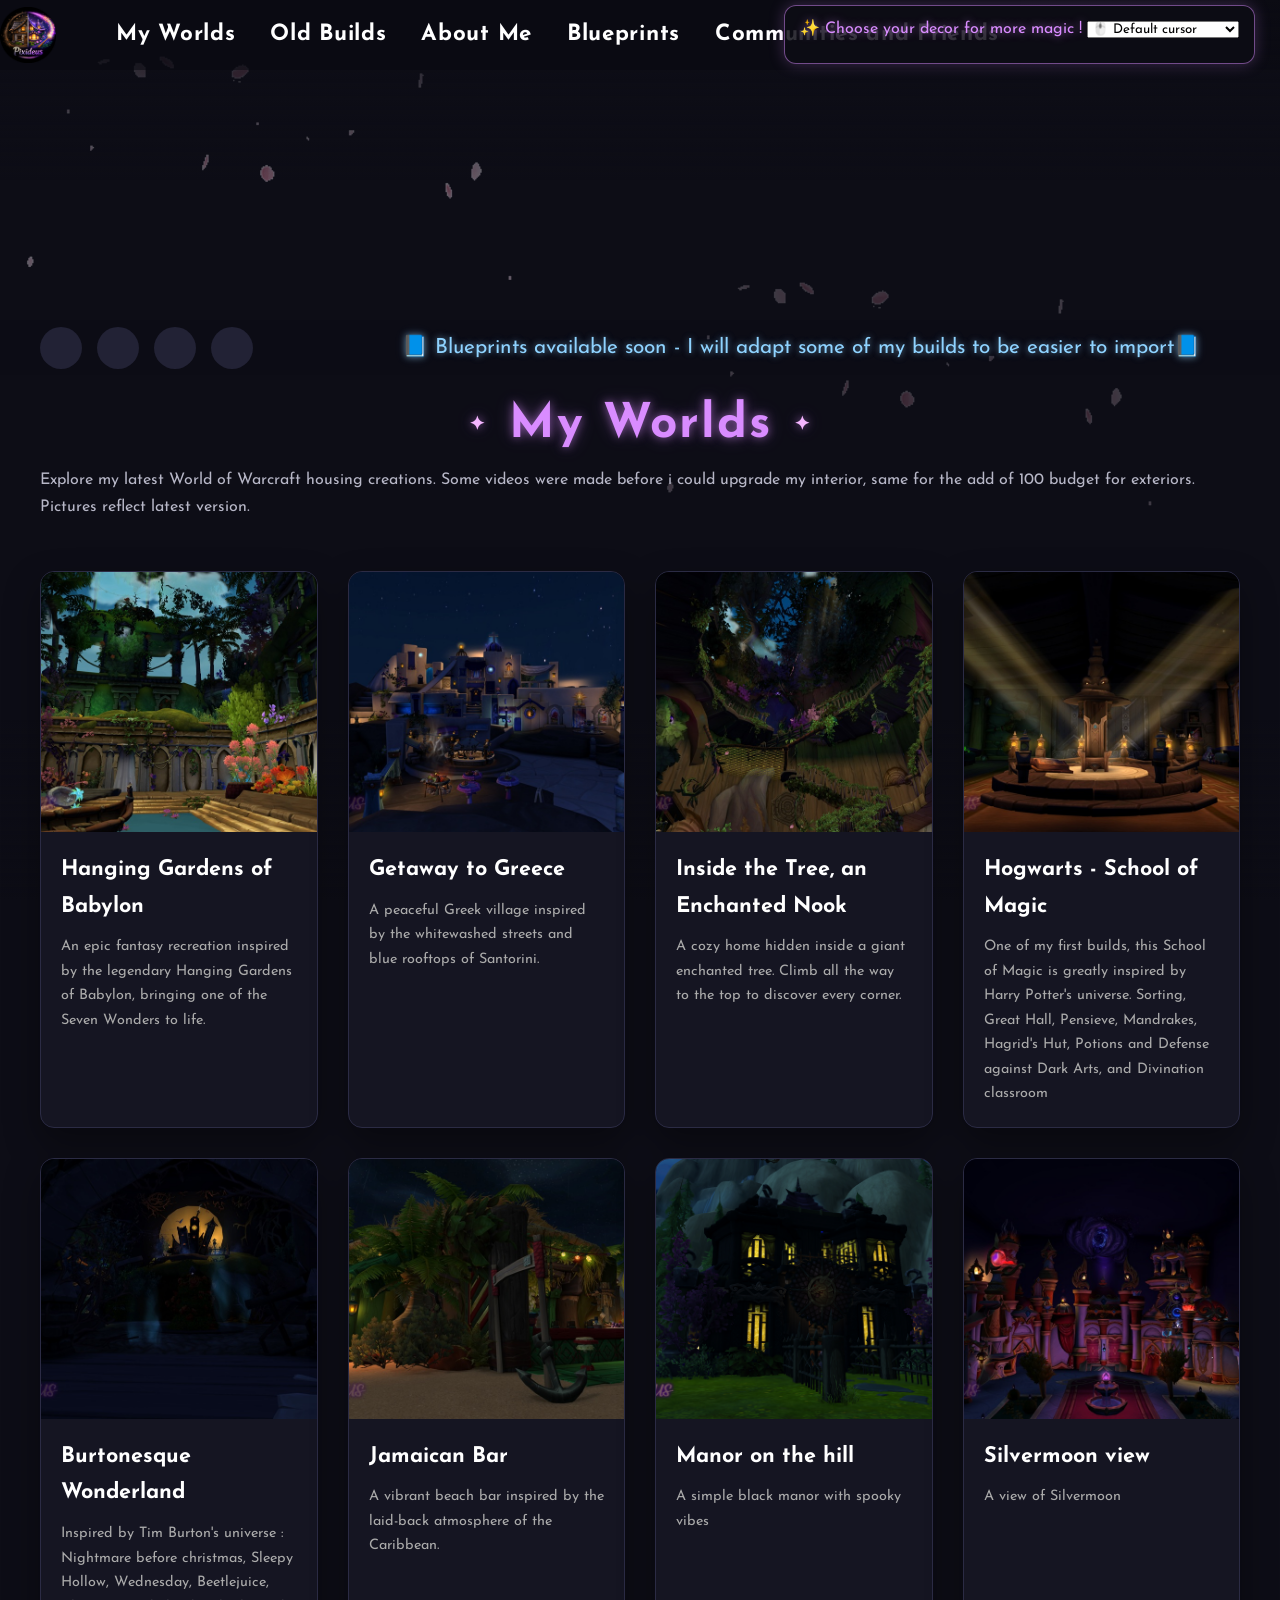
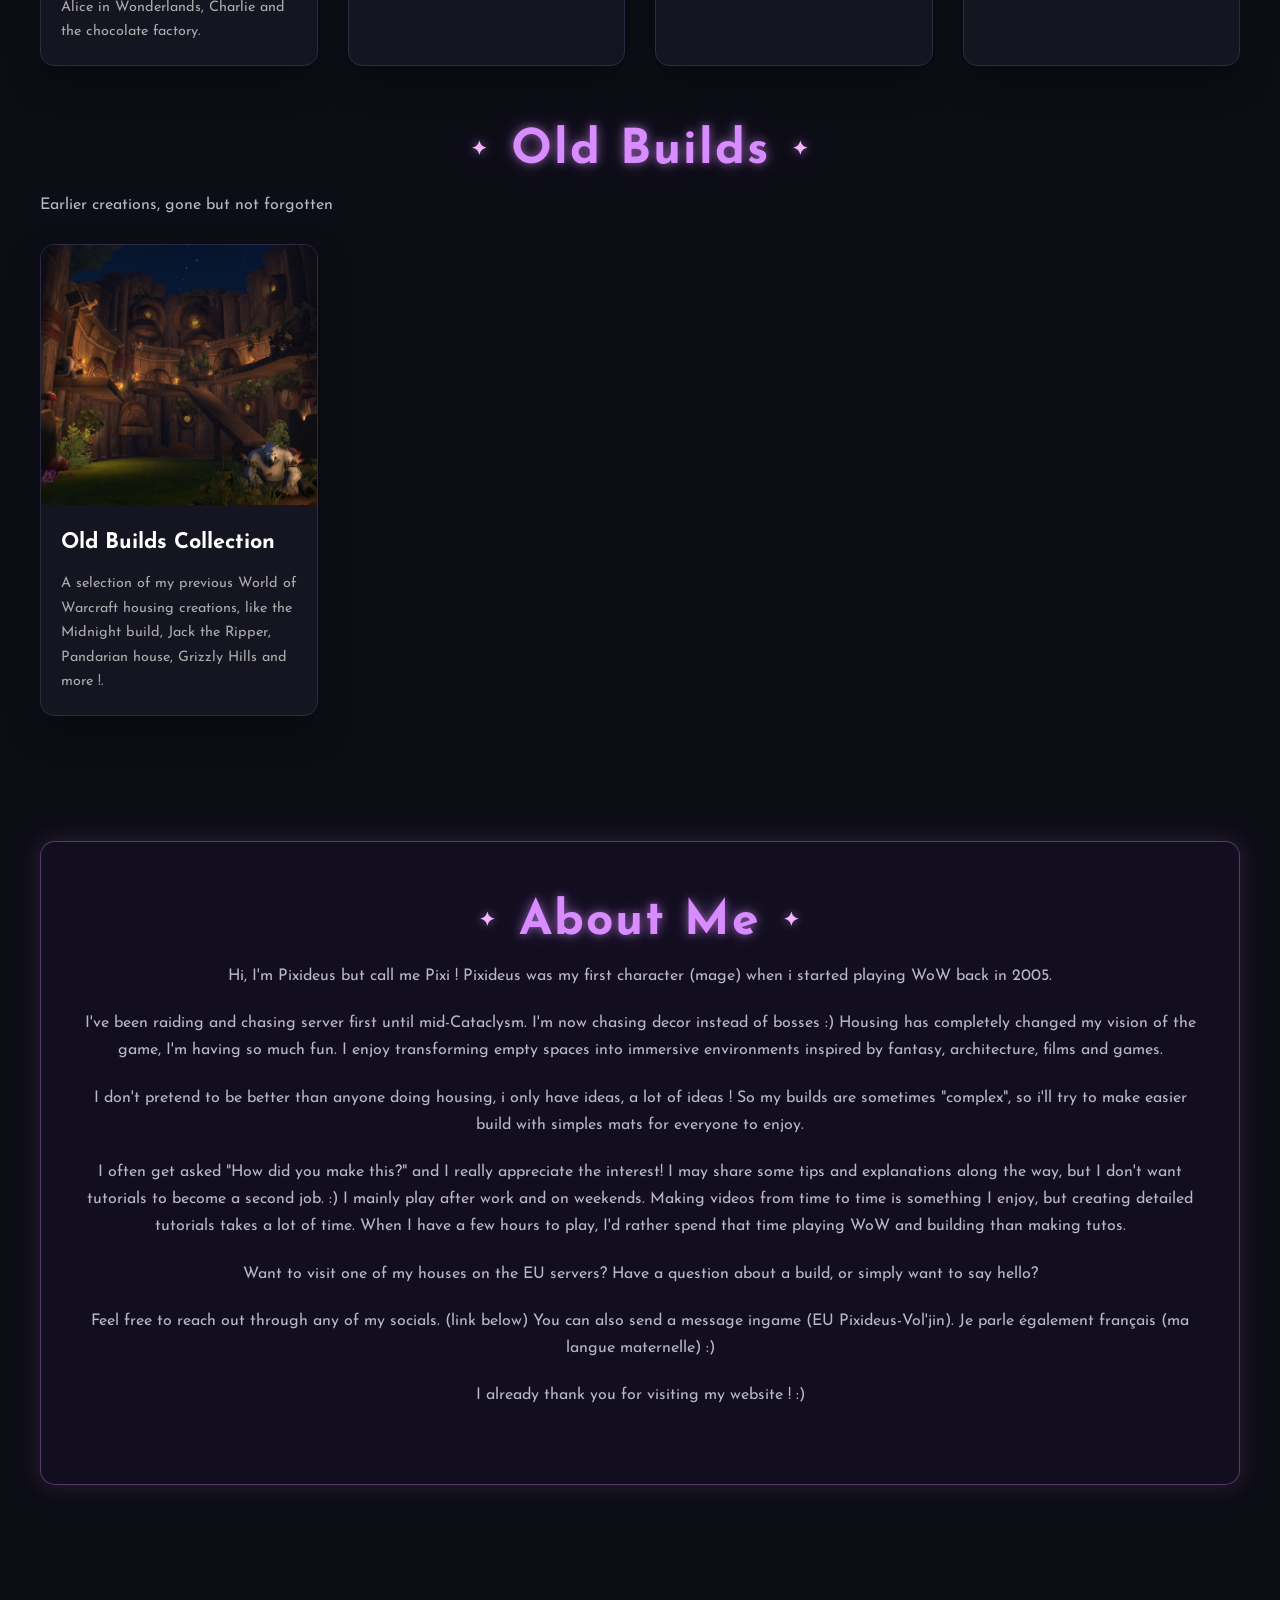
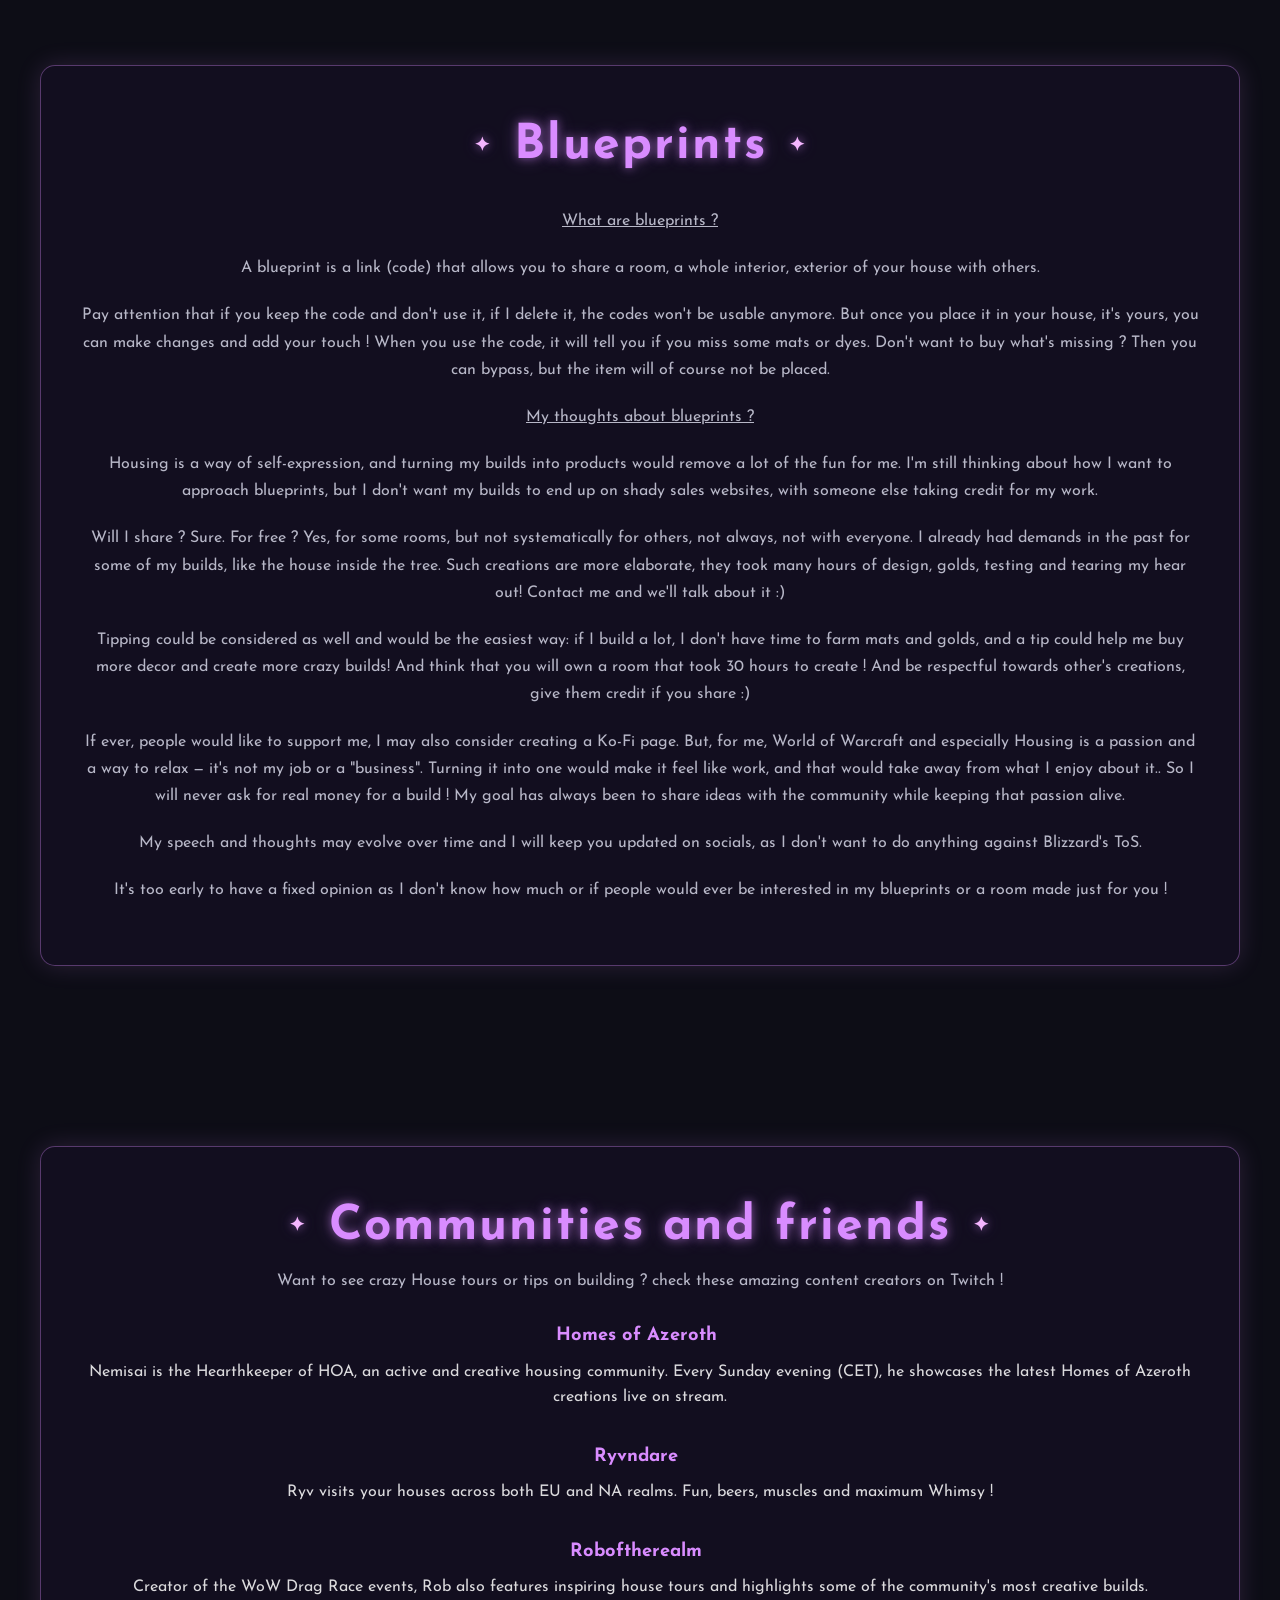
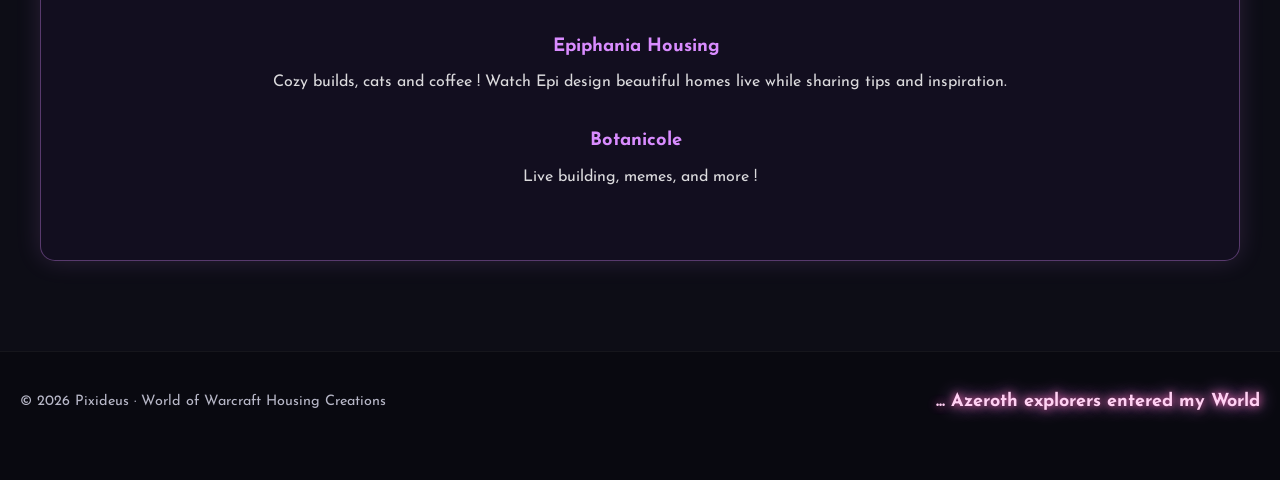
==== index.html @ ee158eb5 "Update index.html" ====
<!DOCTYPE html>
<html lang="en">

<head>

    <meta charset="UTF-8">
    <meta name="viewport" content="width=device-width, initial-scale=1.0">

    <title>Pixideus | World of Warcraft Housing Creations</title>

    <meta name="description"
          content="Pixideus - World of Warcraft Housing Creations">
<meta name="description" content="WOW World of Warcraft housing, blueprints, fantasy builds, Midnight interiors">
    <meta name="author" content="Pixideus">

    <!-- Google Font -->
<link href="https://fonts.googleapis.com/css2?family=Josefin+Sans:wght@300;400;500;600;700&display=swap" rel="stylesheet">

<!-- Font Awesome -->
<link rel="stylesheet"
      href="https://cdnjs.cloudflare.com/ajax/libs/font-awesome/6.7.2/css/fontawesome.min.css">

<link rel="stylesheet"
      href="https://cdnjs.cloudflare.com/ajax/libs/font-awesome/6.7.2/css/brands.min.css">

<!-- Main CSS -->
<link rel="stylesheet"
      href="style.css">

<head>

    <meta charset="UTF-8">
    <meta name="viewport" content="width=device-width, initial-scale=1.0">

    <title>Pixideus | World of Warcraft Housing Creations</title>

    <link rel="icon" type="image/png" href="images/icon.png">

    <link rel="stylesheet" href="style.css">

</head>
    
</head>

<body>

    <div class="petals-overlay">
        <img src="images/sakurapetals.gif" alt="">
        <img src="images/sakurapetals.gif" class="petals-right" alt="">
    </div>

<!-- ========================= -->
<!-- Header                    -->
<!-- ========================= -->

<header class="header-area">

    <div class="site-container">

        <nav class="main-nav">

            <!-- Logo desktop uniquement -->
            <a href="#" class="logo">
                <img src="images/logo.png" alt="Pixideus">
            </a>


            <!-- Navigation -->
            <ul class="nav">

                <li>
                    <a href="#builds">
                        My Worlds
                    </a>
                </li>

                <li>
                    <a href="#legacy">
                        Old Builds
                    </a>
                </li>

                <li>
                    <a href="#about">
                        About Me
                    </a>
                </li>

                <li>
                    <a href="#blueprints">
                        Blueprints
                    </a>
                </li>

                <li>
                    <a href="#friends">
                        <span class="desktop-title">
                            Communities and Friends
                        </span>

                        <span class="mobile-title">
                            Communities
                        </span>
                    </a>
                </li>

            </ul>

        </nav>

    </div>

</header>

<!-- ========================= -->
<!-- Hero Banner               -->
<!-- ========================= -->

<section class="hero-section">

    <video class="hero-video hero-desktop"
        autoplay
        muted
        loop
        playsinline
        preload="auto">

        <source src="images/banner.mp4" type="video/mp4">

    </video>


    <video class="hero-video hero-mobile"
        autoplay
        muted
        loop
        playsinline
        preload="auto">

        <source src="images/banner-mobile.mp4" type="video/mp4">

    </video>

</section>


<section class="hero-bar">

    <div class="container">

        <div class="hero-bar-content">

 <div class="hero-social">

    <a href="https://www.instagram.com/pixideus_wow/"
       target="_blank"
       rel="noopener noreferrer"
       aria-label="Instagram">

<i class="fa-brands fa-instagram"></i>

    </a>


    <a href="https://www.youtube.com/@pixideus_wow"
       target="_blank"
       rel="noopener noreferrer"
       aria-label="YouTube">

<i class="fa-brands fa-youtube"></i>

    </a>


    <a href="https://www.facebook.com/pixideuswow"
       target="_blank"
       rel="noopener noreferrer"
       aria-label="Facebook">

<i class="fa-brands fa-facebook"></i>

    </a>


    <a href="https://www.reddit.com/user/Pixideus_wow/submitted/"
       target="_blank"
       rel="noopener noreferrer"
       aria-label="Reddit">

<i class="fa-brands fa-reddit"></i>

    </a>
        </div>

            <div class="hero-announcement-container">
    <div class="hero-announcement">
    📘 Blueprints available soon - I will adapt some of my builds to be easier to import📘
</div>
</div>
</div>
          
</section>


<!-- ========================= -->
<!-- My Worlds                 -->
<!-- ========================= -->

<section id="builds" class="portfolio-section">

    <div class="container">

        <h2>My Worlds</h2>

        <p>
            Explore my latest World of Warcraft housing creations.
            Some videos were made before i could upgrade my interior, same for the add of 100 budget for exteriors. 
            Pictures reflect latest version.
        </p>

        <div id="builds-container" class="builds-grid">

        </div>

    </div>

</section>


<!-- ========================= -->
<!-- Old Builds                -->
<!-- ========================= -->

<section id="legacy" class="portfolio-section">

    <div class="container">

        <h2>Old Builds</h2>

        <p>
            Earlier creations, gone but not forgotten
        </p>

        <div id="legacy-container" class="builds-grid">

        </div>

    </div>

</section>






<!-- ========================= -->
<!-- About                     -->
<!-- ========================= -->

<section id="about" class="about-section">

    <div class="container">

        <div class="row justify-content-center">

            <div class="col-lg-8">

                <div class="about-box">

                    <h2>About Me</h2>

                    <p>
                        Hi, I'm Pixideus but call me Pixi ! Pixideus was my first character (mage) when i started playing WoW back in 2005. 
                    </p>

                    <p>
                        I've been raiding and chasing server first until mid-Cataclysm.
                        I'm now chasing decor instead of bosses :)
                        Housing has completely changed my vision of the game, I'm having so much fun.
                        I enjoy transforming empty spaces into immersive environments inspired by fantasy,
                        architecture, films and games.
                    </p>

                    <p>
                        I don't pretend to be better than anyone doing housing, i only have ideas, a lot of ideas !
                        So my builds are sometimes "complex", so i'll try to make easier build with simples mats for everyone to enjoy.
                    </p>
                    <p>
                        I often get asked "How did you make this?" and I really appreciate the interest! I may share some tips and explanations along the way, but I don't want tutorials to become a second job. :)
                        I mainly play after work and on weekends. Making videos from time to time is something I enjoy, but creating detailed tutorials takes a lot of time. 
                        When I have a few hours to play, I'd rather spend that time playing WoW and building than making tutos.
                        
                     </p>
                  <p class="about-intro">
                        Want to visit one of my houses on the EU servers?
                        Have a question about a build, or simply want to say hello?
                    </p>

                    <p>
                        Feel free to reach out through any of my socials. (link below)
                        You can also send a message ingame (EU Pixideus-Vol'jin).  Je parle également français (ma langue maternelle) :)
                     </p>
<p>
                        I already thank you for visiting my website ! :)
                     </p>
                    <div class="social-icons">
                         <a href="https://www.instagram.com/pixideus_wow/"
       target="_blank"
       rel="noopener noreferrer"
       aria-label="Instagram">
<i class="fa-brands fa-instagram"></i>

    </a>

    <a href="https://www.youtube.com/@pixideus_wow"
       target="_blank"
       rel="noopener noreferrer"
       aria-label="YouTube">
<i class="fa-brands fa-youtube"></i>

    </a>

    <a href="https://www.facebook.com/pixideuswow"
       target="_blank"
       rel="noopener noreferrer"
       aria-label="Facebook">
<i class="fa-brands fa-facebook"></i>

    </a>

    <a href="https://www.reddit.com/user/Pixideus_wow/submitted/"
       target="_blank"
       rel="noopener noreferrer"
       aria-label="Reddit">
<i class="fa-brands fa-reddit"></i>


    </a>
                </div>

            </div>

        </div>

    </div>

</section>


<!-- ========================= -->
<!-- Blueprints                -->
<!-- ========================= -->

<section id="blueprints" class="about-section">

    <div class="container">

        <div class="row justify-content-center">

            <div class="col-lg-8">

                <div class="about-box">

                    <h2>Blueprints</h2>

                    <p class="about-intro">

                        <p>  <u> What are blueprints ?  </u>
                            </p>
                    <p> 
                        A blueprint is a link (code) that allows you to share a room, a whole interior, exterior of your house with others.  </p>
                      <p>  Pay attention that if you keep the code and don't use it, if I delete it, the codes won't be usable anymore.
                          But once you place it in your house, it's yours, you can make changes and add your touch ! 
                          When you use the code, it will tell you if you miss some mats or dyes.  Don't want to buy what's missing ? Then you can bypass, but the item will of course not be placed.
                        </p>
                               <p>  <u> My thoughts about blueprints ?  </u>
                            </p>
                      <p>
                        Housing is a way of self-expression, and turning my builds into products would remove a lot of the fun for me.
                        I'm still thinking about how I want to approach blueprints, but I don't want my builds to end up on shady sales websites, with someone else taking credit for my work.
                        </p>
                          
                          <p>

                        Will I share ? Sure.  For free ? Yes, for some rooms, but not systematically for others, not always,  not with everyone.       
                        I already had demands in the past for some of my builds, like the house inside the tree.  Such creations are more elaborate, they took many hours of design, golds, testing and tearing my hear out! 
                         Contact me and we'll talk about it :)
    </p>
                                <p>
                        Tipping could be considered as well and would be the easiest way: if I build a lot, I don't have time to farm mats and golds, and a tip could help me buy more decor and create more crazy builds! 
                        And think that you will own a room that took 30 hours to create ! 
                        And be respectful towards other's creations, give them credit if you share :)
                       
                               </p>

                         <p>
                        If ever, people would like to support me, I may also consider creating a Ko-Fi page. But, for me, World of Warcraft and especially Housing is a passion and a way to relax — it's not my job or a "business".  
                        Turning it into one would make it feel like work, and that would take away from what I enjoy about it..  So I will never ask for real money for a build !
                        My goal has always been to share ideas with the community while keeping that passion alive. 
                         </p>
                       <p>
                        My speech and thoughts may evolve over time and I will keep you updated on socials, as I don't want to do anything against Blizzard's ToS. </p>
                                                  </p>
                          <p> It's too early to have a fixed opinion as I don't know how much or if people would ever be interested in my blueprints or a room made just for you !  
                  
                     </p>
                    <p class="about-intro">
                        </p>
                                            </div>

                </div>

            </div>

        </div>

    </div>

</section>
             

<!-- ========================= -->
<!-- Communities and Friends   -->
<!-- ========================= -->

<section id="friends" class="about-section">
    <div class="container">
    <div class="about-box">

        <h2>Communities and friends</h2>

        <p>
            Want to see crazy House tours or tips on building ?
            check these amazing content creators on Twitch !

</p>
<ul class="friends-list">
<li>
    <strong class="friend-name">Homes of Azeroth</strong>
    <a href="https://www.twitch.tv/homesofazeroth" target="_blank" rel="noopener">
        <i class="fab fa-twitch"></i>
    </a>

    <p>
        Nemisai is the Hearthkeeper of HOA, an active and creative housing community.
        Every Sunday evening (CET), he showcases the latest Homes of Azeroth creations live on stream.
    </p>
</li>

<li>
    <strong class="friend-name">Ryvndare</strong>
    <a href="https://www.twitch.tv/ryvndare" target="_blank" rel="noopener">
        <i class="fab fa-twitch"></i>
    </a>

    <p>
        Ryv visits your houses across both EU and NA realms.
        Fun, beers, muscles and maximum Whimsy !
    </p>
</li>

        
<li>
    <strong class="friend-name">Roboftherealm</strong>
    <a href="https://www.twitch.tv/roboftherealm" target="_blank" rel="noopener">
        <i class="fab fa-twitch"></i>
    </a>

    <p>
        Creator of the WoW Drag Race events, Rob also features inspiring house tours
        and highlights some of the community's most creative builds.
    </p>
</li>

<li>
    <strong class="friend-name">Epiphania Housing</strong>
    <a href="https://www.twitch.tv/epiphania_housing" target="_blank" rel="noopener">
        <i class="fab fa-twitch"></i>
    </a>

    <p>
        Cozy builds, cats and coffee !
        Watch Epi design beautiful homes live while sharing tips and inspiration.
    </p>
</li>

<li>
    <strong class="friend-name">Botanicole</strong>
    <a href="https://www.twitch.tv/botanicole" target="_blank" rel="noopener">
        <i class="fab fa-twitch"></i>
    </a>

    <p>
        Live building, memes, and more !
        
    </p>
</li>

   </ul>

    </div>

</div>

</section>

<!-- ========================= -->
<!-- Footer                    -->
<!-- ========================= -->
<footer>
    <!-- J'ai ajouté padding: 0 20px; pour décoller les textes des bords gauche et droit -->
    <div class="build-grid" style="display: flex; justify-content: space-between; align-items: center; flex-wrap: wrap; gap: 15px; padding: 0 20px;">
        <p style="margin: 0;">
            © 2026 Pixideus · World of Warcraft Housing Creations
        </p>
        
     
<p class="visitor-counter">
    <span id="wow-counter-final">...</span> Azeroth explorers entered my World
</p>

  
</div>

<!-- Scripts -->
    <!-- Gallery Modal -->

<div id="gallery-modal" class="gallery-modal">

    <div class="gallery-content">

        <span class="close-gallery">&times;</span>

        <h2 id="gallery-title"></h2>

        <img id="gallery-image" src="" alt="">

        <div class="gallery-buttons">

            <button id="prev-image">←</button>

            <button id="next-image">→</button>

        </div>

    </div>

    </div>
    
<script src="builds.js"></script>

<script src="script.js"></script>
<script src="cursor-effects.js"></script>

 <script>
const BASE = "https://countapi.mileshilliard.com/api/v1";
const KEY = "pixideus-worlds-visitors";

fetch(`${BASE}/hit/${KEY}`)
.then(res => res.json())
.then(data => {
    document.getElementById("wow-counter-final").textContent = data.value;
})
.catch(() => {
    document.getElementById("wow-counter-final").textContent = "...";
});
</script>       

    <div id="magic-trail"></div>

    <!-- Cursor selector -->
<div class="cursor-selector">

    <label for="cursor-choice">✨ Choose your decor for more magic !</label>

    <select id="cursor-choice">

        <option value="default" selected>🖱️ Default cursor</option>

        <option value="crystal">💎 Arcane Crystal</option>
        <option value="horde">🔴 For the Horde</option>
        <option value="alliance">🔵 For the Alliance</option>
        <option value="bottle">🧪 Bottle </option>
        <option value="flower">🌸 Flower</option>
        <option value="kirin">🟣 Kirin Tor</option>
        <option value="mrjigglesworth">🐱 Mr Jigglesworth</option>
        <option value="murloc">🐟 Murloc</option>
        <option value="pepe">🪶 Pepe</option>
            <option value="lantern">🏮 Pandaren Lantern</option>
        <option disabled>────────────</option>
        <option value="rainbow">🌈 Rainbow Trail</option>

    </select>

</body>
</html>
        


<!-- Sécurité pour forcer le retour à la ligne hors de tous les cadres précédents -->
</div></div></div></div></section></main><br clear="all">
---- style.css ----
/*==========================
  RESET
==========================*/

*{
    margin:0;
    padding:0;
    box-sizing:border-box;
}

html{
    scroll-behavior:smooth;
}

body{
font-family: 'Josefin Sans', sans-serif;

    background:#0d0d16;

    color:#f2f2f2;

    line-height:1.7;

    overflow-x:hidden;

}

img{

    display:block;

    width:100%;

    height:auto;

}

a{

    text-decoration:none;

    transition:.30s;

}

ul{

    list-style:none;

    margin:0;

    padding:0;

}



/*==========================
  COLORS
==========================*/

:root{

    --background:#0d0d16;

    --background-light:#171725;

    --card:#1c1c2c;

    --border:#2b2b44;

    --text:#f5f5f5;

    --text-soft:#b7b7c7;

    --accent:#d28ec6;

    --accent-hover:#eab3df;

    --shadow:0 15px 35px rgba(0,0,0,.35);

}





/*==========================
  TITLES
==========================*/

h1,h2,h3,h4{

    font-weight:700;

    color:var(--text);

    margin-bottom:15px;

}

h2{

    font-size:2.4rem;

}

p{

    color:var(--text-soft);

}

#build-title {
    font-family: 'Josefin Sans', sans-serif;
    font-weight:700;
    color:#d98cff;
    font-size:3rem;
    letter-spacing:2px;
    text-shadow:
        0 0 8px rgba(217,140,255,0.5),
        0 0 18px rgba(217,140,255,0.3);
}

.about-box p{
    margin-bottom:20px;
}

/*==========================
  SECTIONS
==========================*/

section{

    padding:90px 0;

}

.alt-section{

    background:var(--background-light);

}

.container{
    position: relative;
    z-index: 2;

    max-width:1800px;
    padding-left:40px;
    padding-right:40px;
}


/*==================================================
  HEADER
==================================================*/

.header-area{

    position:fixed;

    top:0;
    left:0;

    width:100%;
    height:70px;

    background:rgba(10,10,18,.55);

    z-index:9999;

}


.main-nav{

    height:70px;

    display:flex;

    align-items:center;

}


.logo img{

    height:56px;

    width:auto;

}


.nav{

    display:flex;

    align-items:center;

    justify-content:flex-start;

    flex:1;

    gap:35px;

    margin-left:60px;

    list-style:none;

    padding:0;

}


.nav a{

    display:block;

    color:#ffffff;

    font-family:'Josefin Sans', sans-serif;

    font-size:1.4rem;

    font-weight:700;

    letter-spacing:.7px;

    line-height:1;

    text-decoration:none;

    transition:.25s;

}


.nav a:hover,
.nav a.active{

    color:var(--accent);

}


.mobile-title{

    display:none;

}
/*==================================================
  HERO
==================================================*/

.hero-desktop{
    display:block;
}

.hero-mobile{
    display:none;
    visibility:hidden;
    height:0;
    overflow:hidden;
}

.hero-section{
    position:relative;

    margin-top:0;
    padding:0;

    height:320px;

    overflow:hidden;
    z-index:1;
}

.hero-video{
    width:100%;
    height:90%;

    display:block;

    object-fit:cover;
    object-position:center 70%;
}

/*==================================================
  TABLET HERO
==================================================*/

@media (min-width:769px) and (max-width:1200px){

    .hero-section{
        height:220px;
    }

    .hero-video{
        height:100%;
        object-position:center center;
    }

}

/*==================================================
  HERO BAR
==================================================*/

.hero-bar{
    padding:0;

    background:rgba(13,13,22,.65);

    backdrop-filter:blur(8px);

    border-bottom:none;
}

.hero-bar-content{
    position:relative;

    display:flex;
    align-items:center;

    height:55px;
}

.hero-social{
    display:flex;
    gap:15px;
}

.hero-social a{
    width:42px;
    height:42px;

    display:flex;
    align-items:center;
    justify-content:center;

    border-radius:50%;

    background:#222235;

    color:#fff;

    transition:.3s;
}

.hero-social a:hover{
    background:var(--accent);
}

.hero-announcement{
    position:absolute;

    right:40px;
    top:50%;

    transform:translateY(-50%);

    white-space:nowrap;

    color:#8fd3ff;
    font-size:1.3rem;

    text-shadow:
        0 0 6px rgba(143,211,255,.5),
        0 0 12px rgba(143,211,255,.2);

    animation:announcementPulse 6s ease-in-out infinite;
}

@keyframes announcementPulse{

    0%,100%{

        opacity:.75;

        transform:
            translateY(-50%)
            scale(1);

        text-shadow:
            0 0 6px rgba(143,211,255,.5),
            0 0 12px rgba(143,211,255,.2);

    }

    50%{

        opacity:1;

        transform:
            translateY(-50%)
            scale(1.03);

        text-shadow:
            0 0 10px rgba(143,211,255,.9),
            0 0 20px rgba(143,211,255,.5);

    }

}



/*==================================================
  HERO MOBILE
==================================================*/

@media (max-width:768px){

    /* Header */

    .header-area{
        height:60px;
    }

    .main-nav{
        height:60px;
    }

    .logo img{
        height:46px;
    }

    .nav{
        gap:18px;
        margin-left:20px;
        flex-wrap:wrap;
    }

    .nav a{
        font-size:1rem;
    }

    /* Hero */

   .hero-desktop{
    display:none;
    visibility:hidden;
    height:0;
    overflow:hidden;
}

.hero-mobile{
    display:block;
    visibility:visible;
    height:100%;
}

    .hero-section{

    height:150px;

    margin-top:60px;

}

    .hero-video{
        width:100%;
        height:100%;
        object-fit:contain;
    }

    /* Hero Bar */

  .hero-bar-content{

    height:auto;

    min-height:55px;

    padding:10px 0;

    flex-direction:column;

    gap:10px;

}

  .hero-announcement{

    position:static;

    transform:none;

    width:100%;

    padding:0 10px;

    box-sizing:border-box;

    white-space:normal;

    text-align:center;

    font-size:.85rem;

    line-height:1.3;

}

}
/*==========================
  HERO BUTTON
==========================*/

.main-button{

    display:inline-block;

    padding:14px 34px;

    border-radius:40px;

    background:var(--accent);

    color:#fff;

    font-weight:600;

    box-shadow:var(--shadow);

}

.main-button:hover{

    background:var(--accent-hover);

    transform:translateY(-3px);

}




.main-button{

    display:inline-block;

    padding:13px 30px;

    border-radius:40px;

    background:var(--accent);

    color:white;

    font-weight:600;

}

.main-button:hover{

    background:var(--accent-hover);

}


/*==========================
  PORTFOLIO
==========================*/

.portfolio-section{
    padding:10px 0 35px;
}

.portfolio-section h2{
    margin-top:0;
    margin-bottom:10px;
}

.portfolio-section p{

    margin-bottom:25px;

}



/*==========================
  BUILD CARDS
==========================*/

.build-card{

    background:var(--card);

    border-radius:18px;

    overflow:hidden;

    border:1px solid var(--border);

    box-shadow:var(--shadow);

    transition:.35s;

    height:100%;
   cursor:pointer;

}

.build-card:hover{

    transform:translateY(-8px);

    border-color:var(--accent);

}

.build-card img {
    width: 100%;
    height: 250px;
    object-fit: cover;
    display: block;
}

.build-card:hover img{

    transform:scale(1.04);

}
.build-content{

    padding:24px;
min-height:110px;
}

.build-content h3{

    font-size:1.35rem;

    margin-bottom:12px;

}

.build-content p{

    margin:0;

    font-size:.95rem;

}



/*==========================
  LEGACY
==========================*/

#legacy-container{

    margin-top:20px;

}
/*==========================
  ABOUT SECTION
==========================*/

.about-section {
    text-align: center;
}


.about-box {

    position: relative;

    background: rgba(20, 15, 35, 0.75);

    border: 1px solid rgba(217, 140, 255, 0.35);

    border-radius: 15px;

    padding: 40px;

    margin: 0 auto;

    box-shadow:
        0 0 25px rgba(217,140,255,0.15);

    overflow: hidden;
  max-width: 100%;
    box-sizing: border-box;

}





/*==========================
  CONTACT SECTION
==========================*/

.contact-box{

    background:var(--card);

    border:1px solid var(--border);

    border-radius:18px;

    padding:45px;

    box-shadow:var(--shadow);

}


.contact-box h2{

    text-align:center;

    margin-bottom:20px;

}


.contact-box > p{

    text-align:center;

    margin-bottom:35px;

}



.contact-box input,
.contact-box textarea{

    width:100%;

    background:#11111d;

    border:1px solid var(--border);

    color:var(--text);

    padding:15px 18px;

    border-radius:10px;

    margin-bottom:20px;

    outline:none;

    transition:.3s;

}



.contact-box textarea{

    resize:none;

}



.contact-box input:focus,
.contact-box textarea:focus{

    border-color:var(--accent);

}



.contact-box input::placeholder,
.contact-box textarea::placeholder{

    color:#77778c;

}




/*==========================
  FOOTER
==========================*/

footer{

    background:#090910;

    padding:35px 0;

    border-top:1px solid rgba(255,255,255,.05);

}


footer p{

    margin:0;

    font-size:.9rem;

}





/*==========================
  MOBILE MENU
==========================*/

.menu-trigger{

    display:none;

    cursor:pointer;

}


.menu-trigger span{

    color:white;

}





/*==========================
  RESPONSIVE
==========================*/


@media(max-width:991px){


    .nav{

        display:flex;

    }


    .menu-trigger{

        display:none;

    }


    .hero-title{

        font-size:3.5rem;

    }


    section{

        padding:40px 0;

    }


}



@media(max-width:576px){


    .hero-section{

        min-height:150px;

    }


    .hero-title{

        font-size:2.8rem;

    }


    .hero-subtitle{

        font-size:1rem;

    }


    .about-box,
    .contact-box{

        padding:25px;

    }


    h2{

        font-size:2rem;

    }


}

/*==========================
  BUILDS GALLERY
==========================*/

.builds-grid{

    display:grid;

    grid-template-columns:repeat(4, 1fr);

    gap:30px;

    margin-top:50px;

}


.build-card{

    background:#151522;

    border-radius:14px;

    overflow:hidden;

    transition:.3s;

}


.build-card img{

    width:100%;

    height:260px;

    object-fit:cover;

    display:block;

}


.build-card:hover{

    transform:translateY(-5px);

}


.build-content{

    padding:20px;

}


.build-content h3{

    margin:0 0 10px;

    color:white;

}


.build-content p{

    color:#aaa;

    font-size:.9rem;

}
/*==========================
  GALLERY MODAL
==========================*/

.gallery-modal{

    display:none;

    position:fixed;

    inset:0;

    background:rgba(0,0,0,.85);

    z-index:9999;

    justify-content:center;

    align-items:center;

}


.gallery-content{

    position:relative;

    max-width:900px;

    width:90%;

    text-align:center;

}


.gallery-content img{

    width:100%;

    max-height:75vh;

    object-fit:contain;

    border-radius:15px;

}


.gallery-content h2{

    margin-bottom:25px;

}


.close-gallery{

    position:absolute;

    right:0;

    top:-40px;

    font-size:40px;

    cursor:pointer;

}


.gallery-buttons button{

    margin:20px;

    padding:10px 20px;

    cursor:pointer;

}
/*==========================
  BUILD PAGE
==========================*/


.build-page{

    padding:90px 0;

}


.back-button{

    display:inline-block;

    margin-bottom:40px;

    color:var(--accent);

    text-decoration:none;

}


.build-page h1{

    font-size:3rem;

    margin-bottom:20px;

}
.build-intro {

    display:flex;
    gap:40px;
    align-items:start;

    margin-top:30px;
    margin-bottom:10px;

}


.build-info {

    flex:0.8;

}


.video-container {

    flex:0.7;

    max-width:650px;

    aspect-ratio:16 / 9;

}


.video-container iframe {

    width:100%;
    height:100%;

    border-radius:12px;

}

.build-description{

    max-width:900px;

    font-size:1.1rem;

}


.video-container{

    margin:50px 0;

}


.video-container iframe{

    width:100%;

    height:600px;

    border-radius:18px;

}


.build-gallery{

    display:grid;

    grid-template-columns:repeat(3,1fr);

    gap:30px;

}


.build-gallery img{

    width:100%;

    border-radius:18px;

    object-fit:cover;

}
.build-page h1,
.build-page h2 {

    color: var(--accent);

}
.build-gallery img {

    width:100%;

    border-radius:12px;

    transition:transform .3s ease, box-shadow .3s ease;

    cursor:pointer;

}


.build-gallery img:hover {

    transform:scale(1.05);

    box-shadow:0 10px 30px rgba(0,0,0,.5);

}
.build-page h2 {

    margin-top:10px;
    margin-bottom:20px;

}

.breadcrumb {

    position:relative;
    z-index:10;

    margin-top:90px;
    margin-bottom:20px;

    font-size:.9rem;

    color:var(--text-soft);

}


.breadcrumb a {

    color:var(--accent);

    text-decoration:none;

    display:inline-block;

}


.breadcrumb a:hover {

    color:var(--accent-hover);
animation: breadcrumbShake .3s ease;
}


.breadcrumb span {

    margin:0 8px;

}

/* ========================= */
/* Image Viewer              */
/* ========================= */

/* ========================= */
/* Image Carousel             */
/* ========================= */

/* ========================= */
/* Image Carousel Viewer     */
/* ========================= */

.image-viewer {

    position: fixed;

    inset: 0;

     background: rgba(0, 0, 0, 0.85);

    display: none;

    justify-content: center;

    align-items: center;

    z-index: 9999;

}


.image-viewer.active {

    display: flex;

}



.carousel-box {

    position: relative;

    max-width: 90vw;

    max-height: 90vh;

    display: flex;

    align-items: center;

    justify-content: center;

}



.carousel-box img {

    max-width: 85vw;

    max-height: 85vh;

    object-fit: contain;

}



.close-viewer {

    position: absolute;

    top: -50px;

    right: 0;

    font-size: 45px;

    color: white;

    cursor: pointer;

    z-index: 10;

}



.prev-image,
.next-image {

    position: absolute;

    top: 50%;

    transform: translateY(-50%);

    background: rgba(0,0,0,0.5);

    border: none;

    color: white;

    font-size: 45px;

    cursor: pointer;

    padding: 10px 18px;

}



.prev-image {

    left: -80px;

}



.next-image {

    right: -80px;

}

@keyframes breadcrumbShake {

    0% {
        transform:translateX(0);
    }

    25% {
        transform:translateX(-3px);
    }

    50% {
        transform:translateX(3px);
    }

    75% {
        transform:translateX(-2px);
    }

    100% {
        transform:translateX(0);
    }

}
.video-thumb {
    position: relative;
    border: none;
    padding: 0;
    margin: 6px;
    background: transparent;
    cursor: pointer;
    overflow: hidden;
    border-radius: 10px;
    transition: all 0.25s ease;
}

.video-thumb img {
    display: block;
    width: 160px;
    border-radius: 10px;
    transition: transform 0.25s ease;
}

.video-thumb:hover img {
    transform: scale(1.05);
}

.video-thumb:hover {
    box-shadow: 0 0 15px rgba(180, 90, 255, 0.6);
}

.play-icon {
    position: absolute;
    top: 50%;
    left: 50%;
    transform: translate(-50%, -50%);
    font-size: 40px;
    color: white;
    text-shadow: 0 0 10px rgba(0,0,0,0.8);
    pointer-events: none;
}
.video-title {
    display: block;
    margin-top: 8px;
    color: #ff8ad8;
    font-size: 14px;
    text-align: center;
    max-width: 160px;
}

.video-title {
    display: block;
    margin-top: 8px;
    color: #ff8ad8;
    font-size: 14px;
    text-align: center;
    max-width: 160px;
    text-shadow: 0 0 8px rgba(255, 138, 216, 0.5);
}
.video-title {
    white-space: nowrap;
    overflow: hidden;
    text-overflow: ellipsis;
}
.portfolio-section h2,
.about-section h2 {
    position: relative;
    display: table;
    margin: 0 auto;
    font-family: 'Josefin Sans', sans-serif;
    font-size: 3rem;
    color: #d98cff;
    letter-spacing: 2px;
    text-shadow:
        0 0 8px rgba(217,140,255,0.5),
        0 0 18px rgba(217,140,255,0.3);
}

.portfolio-section h2::before,
.portfolio-section h2::after,
.about-section h2::before,
.about-section h2::after {
    content: "✦";
    position: absolute;
    top: 50%;
    transform: translateY(-50%);
    color: #f5b6ff;
    font-size: 1.2rem;
    animation: sparkle 3s infinite ease-in-out;
}

.portfolio-section h2::before,
.about-section h2::before {
    left: -40px;
}

.portfolio-section h2::after,
.about-section h2::after {
    right: -40px;
    animation-delay: 1.5s;
}

@keyframes sparkle {
    0%, 100% {
        opacity: 0.3;
        transform: translateY(-50%) scale(0.8) rotate(0deg);
    }

    50% {
        opacity: 1;
        transform: translateY(-50%) scale(1.2) rotate(45deg);
    }
}
.petals-overlay{
    position: fixed;
    inset: 0;
    pointer-events: none;
    z-index: 1;
    overflow: hidden;
}


.petals-overlay img{
    position: absolute;

    width: 50%;
    height: auto;

    min-height: 50%;

    object-fit: contain;

    opacity: .20;

    left: 0;
}


/* deuxième couche */
.petals-overlay::before{
    content: "";
    position: absolute;

    width: 50%;
    height: 100%;

    right: 0;
    top: 0;

    background-image: url("images/sakurapetals.gif");
    background-repeat: no-repeat;
    background-position: center;
    background-size: contain;

    opacity: .20;
}


.petals-overlay::after{
    content: "";
    position: absolute;
    inset: 0;

    background: linear-gradient(
        to bottom,
        #0d0d16 0%,
        transparent 20%,
        transparent 80%,
        #0d0d16 100%
    );
}
 /* ==========================
   About Social Icons
========================== */

#about .social-icons{
    display: flex;
    justify-content: center;
    align-items: center;
    gap: 35px;
    margin-top: 35px;
}

#about .social-icons a{
    font-size: 2.6rem;
    color: #f7b6ff;
    transition: all .3s ease;
    text-shadow:
        0 0 8px rgba(247,182,255,.6),
        0 0 18px rgba(247,182,255,.4);
}

#about .social-icons a:hover{
    color: #ffd6f6;
    transform: translateY(-4px) scale(1.15);
    text-shadow:
        0 0 12px rgba(255,214,246,.9),
        0 0 28px rgba(255,182,255,.8),
        0 0 45px rgba(255,182,255,.5);
}
/* ==========================
   Custom Cursor
========================== */


/* Keep global font inside build viewer */

.image-viewer,
.image-viewer *,
.carousel-box,
.carousel-box *,
.build-modal,
.build-modal * {

    font-family: 'Josefin Sans', sans-serif;

}
/* ==========================
   Global Pixideus Font
========================== */

* {
    font-family: 'Josefin Sans', sans-serif;
}


/* ==========================
   Font Awesome Fix
========================== */

.fa-brands {
    font-family: "Font Awesome 6 Brands" !important;
    font-weight: 400 !important;
}

.fa-solid {
    font-family: "Font Awesome 6 Free" !important;
    font-weight: 900 !important;
}


/* =========================================
   Pixideus Magic Cursor Trail
========================================= */


.pixideus-particle{

    position:fixed;

    width:8px;

    height:14px;

    border-radius:50%;

    pointer-events:none;

    z-index:10000;


    transform:
    translate(-50%, -50%);

filter:blur(.5px);
    box-shadow:
    0 0 6px currentColor,
    0 0 12px currentColor;


    animation:
    pixideusFade .7s ease-out forwards;

}



@keyframes pixideusFade{


    0%{

        opacity:1;

        transform:
        translate(-50%, -50%)
        scale(1);

    }


    100%{


        opacity:0;

        transform:
        translate(-50%, -90%)
        scale(.2);


    }

}
/* ==========================
   Cursor Selector
========================== */

.cursor-selector {

    position: fixed;

    right: 25px;
    top: 5px;

    background: rgba(13,13,22,.85);

    border: 1px solid rgba(217,140,255,.5);

    padding: 10px 15px;

    border-radius: 12px;

    z-index: 99999;

    box-shadow:
    0 0 15px rgba(217,140,255,.25);

}


.cursor-selector label {

    display: inline-block;

    color: #d98cff;

    margin-bottom: 10px;

    text-align: center;

    text-shadow:
    0 0 8px rgba(217,140,255,.6);

}
@media (max-width: 1200px){

    .cursor-selector{
        display:none;
    }

}

/* ==========================
   Anchor offset for fixed menu
========================== */

section {
    scroll-margin-top: 110px;
}

/* ==========================
   friends list bullets remove
========================== */
.friends-list{
    list-style: none;
    padding: 0;
    margin: 25px 0 0;
}

.friends-list li{
    margin-bottom: 30px;
}

.friend-name{
    color: #d98cff;
    font-size: 1.15rem;
    font-weight: 700;
}

.friends-list a{
    margin-left: 8px;
    color: #9146FF;
    transition: .3s ease;
}

.friends-list a:hover{
    color: #c7a3ff;
    text-shadow: 0 0 8px rgba(145,70,255,.6);
}

.friends-list p{
    margin: 8px 0 0;
    line-height: 1.6;
    color: rgba(255,255,255,.85);
}
.visitor-counter{
    color:#ffd1f3;
    font-family:'Josefin Sans', sans-serif;
    font-size:18px;
    font-weight:700;
    text-shadow:
        0 0 8px #ff69b4,
        0 0 18px #d98cff;
}
.news-banner{
    text-align:center;
    color:#d98cff;
    font-size:1.2rem;
    padding:10px 0;
    animation: blueprintGlow 2.5s ease-in-out infinite;
}

/*==================================================
  MOBILE HEADER
==================================================*/

@media (max-width:768px){

    .header-area{
        height:55px;
    }


    .main-nav{
        height:55px;
        justify-content:center;
    }


    .logo{
        display:none;
    }


    .nav{

        display:flex;

        justify-content:center;

        align-items:center;

        flex-wrap:wrap;

        gap:12px;

        margin:0;

        padding:0;

        width:100%;

    }


    .nav a{

        font-size:.95rem;

        line-height:1;

    }


    .nav li{

        list-style:none;

    }


    .desktop-title{

        display:none;

    }


    .mobile-title{

        display:inline;

    }

}
/*==========================
  MOBILE BUILDS GRID
==========================*/

@media(max-width:768px){

    .builds-grid{

        grid-template-columns:1fr;

        gap:25px;

        margin-top:30px;

    }


    .build-card img{

        height:220px;

    }

}

/*==========================
  MOBILE BUILD PAGE
==========================*/

@media(max-width:768px){

    .build-page{

        padding:30px 15px 40px;

    }

 .video-container{
        order:1;
    }
    .build-intro{

        flex-direction:column;

        gap:25px;

    }


    .build-info{

        width:100%;

    }


    .video-container{

        width:100%;

        max-width:none;

        margin:20px 0;

        aspect-ratio:16 / 9;

    }


    .video-container iframe{

        height:100%;

    }


    .build-gallery{

        grid-template-columns:1fr;

        gap:20px;

    }


    .build-gallery img{

        width:100%;

    }

}

/*==========================
  MOBILE SECTION TITLES
==========================*/

@media(max-width:768px){

    .portfolio-section h2,
    .about-section h2 {

        font-size:2rem;

    }

}
/*==========================
  MOBILE BUILD TITLE
==========================*/

@media(max-width:768px){

    #build-title{

        font-size:2rem !important;
        line-height:1.1;
 letter-spacing:1px;
    }

}
/* ==========================
   BLUEPRINT
========================== */

.blueprint-link{
    color:#66b3ff;
    cursor:pointer;
    transition:all .3s ease;
}

.blueprint-link:hover{
    color:#a8d8ff;
    text-shadow:
        0 0 8px rgba(102,179,255,.7),
        0 0 18px rgba(102,179,255,.5);
}

.blueprint-code{
    margin-left:12px;
    font-family:monospace;
    color:var(--text-soft);
}

.blueprint-copy{
    margin-left:10px;
    padding:4px 10px;
    border:1px solid #66b3ff;
    background:transparent;
    color:#66b3ff;
    cursor:pointer;
    border-radius:4px;
}

.blueprint-copy:hover{
    color:#fff;
    border-color:#a8d8ff;
}
---- style.css ----
/*==========================
  RESET
==========================*/

*{
    margin:0;
    padding:0;
    box-sizing:border-box;
}

html{
    scroll-behavior:smooth;
}

body{
font-family: 'Josefin Sans', sans-serif;

    background:#0d0d16;

    color:#f2f2f2;

    line-height:1.7;

    overflow-x:hidden;

}

img{

    display:block;

    width:100%;

    height:auto;

}

a{

    text-decoration:none;

    transition:.30s;

}

ul{

    list-style:none;

    margin:0;

    padding:0;

}



/*==========================
  COLORS
==========================*/

:root{

    --background:#0d0d16;

    --background-light:#171725;

    --card:#1c1c2c;

    --border:#2b2b44;

    --text:#f5f5f5;

    --text-soft:#b7b7c7;

    --accent:#d28ec6;

    --accent-hover:#eab3df;

    --shadow:0 15px 35px rgba(0,0,0,.35);

}





/*==========================
  TITLES
==========================*/

h1,h2,h3,h4{

    font-weight:700;

    color:var(--text);

    margin-bottom:15px;

}

h2{

    font-size:2.4rem;

}

p{

    color:var(--text-soft);

}

#build-title {
    font-family: 'Josefin Sans', sans-serif;
    font-weight:700;
    color:#d98cff;
    font-size:3rem;
    letter-spacing:2px;
    text-shadow:
        0 0 8px rgba(217,140,255,0.5),
        0 0 18px rgba(217,140,255,0.3);
}

.about-box p{
    margin-bottom:20px;
}

/*==========================
  SECTIONS
==========================*/

section{

    padding:90px 0;

}

.alt-section{

    background:var(--background-light);

}

.container{
    position: relative;
    z-index: 2;

    max-width:1800px;
    padding-left:40px;
    padding-right:40px;
}


/*==================================================
  HEADER
==================================================*/

.header-area{

    position:fixed;

    top:0;
    left:0;

    width:100%;
    height:70px;

    background:rgba(10,10,18,.55);

    z-index:9999;

}


.main-nav{

    height:70px;

    display:flex;

    align-items:center;

}


.logo img{

    height:56px;

    width:auto;

}


.nav{

    display:flex;

    align-items:center;

    justify-content:flex-start;

    flex:1;

    gap:35px;

    margin-left:60px;

    list-style:none;

    padding:0;

}


.nav a{

    display:block;

    color:#ffffff;

    font-family:'Josefin Sans', sans-serif;

    font-size:1.4rem;

    font-weight:700;

    letter-spacing:.7px;

    line-height:1;

    text-decoration:none;

    transition:.25s;

}


.nav a:hover,
.nav a.active{

    color:var(--accent);

}


.mobile-title{

    display:none;

}
/*==================================================
  HERO
==================================================*/

.hero-desktop{
    display:block;
}

.hero-mobile{
    display:none;
    visibility:hidden;
    height:0;
    overflow:hidden;
}

.hero-section{
    position:relative;

    margin-top:0;
    padding:0;

    height:320px;

    overflow:hidden;
    z-index:1;
}

.hero-video{
    width:100%;
    height:90%;

    display:block;

    object-fit:cover;
    object-position:center 70%;
}

/*==================================================
  TABLET HERO
==================================================*/

@media (min-width:769px) and (max-width:1200px){

    .hero-section{
        height:220px;
    }

    .hero-video{
        height:100%;
        object-position:center center;
    }

}

/*==================================================
  HERO BAR
==================================================*/

.hero-bar{
    padding:0;

    background:rgba(13,13,22,.65);

    backdrop-filter:blur(8px);

    border-bottom:none;
}

.hero-bar-content{
    position:relative;

    display:flex;
    align-items:center;

    height:55px;
}

.hero-social{
    display:flex;
    gap:15px;
}

.hero-social a{
    width:42px;
    height:42px;

    display:flex;
    align-items:center;
    justify-content:center;

    border-radius:50%;

    background:#222235;

    color:#fff;

    transition:.3s;
}

.hero-social a:hover{
    background:var(--accent);
}

.hero-announcement{
    position:absolute;

    right:40px;
    top:50%;

    transform:translateY(-50%);

    white-space:nowrap;

    color:#8fd3ff;
    font-size:1.3rem;

    text-shadow:
        0 0 6px rgba(143,211,255,.5),
        0 0 12px rgba(143,211,255,.2);

    animation:announcementPulse 6s ease-in-out infinite;
}

@keyframes announcementPulse{

    0%,100%{

        opacity:.75;

        transform:
            translateY(-50%)
            scale(1);

        text-shadow:
            0 0 6px rgba(143,211,255,.5),
            0 0 12px rgba(143,211,255,.2);

    }

    50%{

        opacity:1;

        transform:
            translateY(-50%)
            scale(1.03);

        text-shadow:
            0 0 10px rgba(143,211,255,.9),
            0 0 20px rgba(143,211,255,.5);

    }

}



/*==================================================
  HERO MOBILE
==================================================*/

@media (max-width:768px){

    /* Header */

    .header-area{
        height:60px;
    }

    .main-nav{
        height:60px;
    }

    .logo img{
        height:46px;
    }

    .nav{
        gap:18px;
        margin-left:20px;
        flex-wrap:wrap;
    }

    .nav a{
        font-size:1rem;
    }

    /* Hero */

   .hero-desktop{
    display:none;
    visibility:hidden;
    height:0;
    overflow:hidden;
}

.hero-mobile{
    display:block;
    visibility:visible;
    height:100%;
}

    .hero-section{

    height:150px;

    margin-top:60px;

}

    .hero-video{
        width:100%;
        height:100%;
        object-fit:contain;
    }

    /* Hero Bar */

  .hero-bar-content{

    height:auto;

    min-height:55px;

    padding:10px 0;

    flex-direction:column;

    gap:10px;

}

  .hero-announcement{

    position:static;

    transform:none;

    width:100%;

    padding:0 10px;

    box-sizing:border-box;

    white-space:normal;

    text-align:center;

    font-size:.85rem;

    line-height:1.3;

}

}
/*==========================
  HERO BUTTON
==========================*/

.main-button{

    display:inline-block;

    padding:14px 34px;

    border-radius:40px;

    background:var(--accent);

    color:#fff;

    font-weight:600;

    box-shadow:var(--shadow);

}

.main-button:hover{

    background:var(--accent-hover);

    transform:translateY(-3px);

}




.main-button{

    display:inline-block;

    padding:13px 30px;

    border-radius:40px;

    background:var(--accent);

    color:white;

    font-weight:600;

}

.main-button:hover{

    background:var(--accent-hover);

}


/*==========================
  PORTFOLIO
==========================*/

.portfolio-section{
    padding:10px 0 35px;
}

.portfolio-section h2{
    margin-top:0;
    margin-bottom:10px;
}

.portfolio-section p{

    margin-bottom:25px;

}



/*==========================
  BUILD CARDS
==========================*/

.build-card{

    background:var(--card);

    border-radius:18px;

    overflow:hidden;

    border:1px solid var(--border);

    box-shadow:var(--shadow);

    transition:.35s;

    height:100%;
   cursor:pointer;

}

.build-card:hover{

    transform:translateY(-8px);

    border-color:var(--accent);

}

.build-card img {
    width: 100%;
    height: 250px;
    object-fit: cover;
    display: block;
}

.build-card:hover img{

    transform:scale(1.04);

}
.build-content{

    padding:24px;
min-height:110px;
}

.build-content h3{

    font-size:1.35rem;

    margin-bottom:12px;

}

.build-content p{

    margin:0;

    font-size:.95rem;

}



/*==========================
  LEGACY
==========================*/

#legacy-container{

    margin-top:20px;

}
/*==========================
  ABOUT SECTION
==========================*/

.about-section {
    text-align: center;
}


.about-box {

    position: relative;

    background: rgba(20, 15, 35, 0.75);

    border: 1px solid rgba(217, 140, 255, 0.35);

    border-radius: 15px;

    padding: 40px;

    margin: 0 auto;

    box-shadow:
        0 0 25px rgba(217,140,255,0.15);

    overflow: hidden;
  max-width: 100%;
    box-sizing: border-box;

}





/*==========================
  CONTACT SECTION
==========================*/

.contact-box{

    background:var(--card);

    border:1px solid var(--border);

    border-radius:18px;

    padding:45px;

    box-shadow:var(--shadow);

}


.contact-box h2{

    text-align:center;

    margin-bottom:20px;

}


.contact-box > p{

    text-align:center;

    margin-bottom:35px;

}



.contact-box input,
.contact-box textarea{

    width:100%;

    background:#11111d;

    border:1px solid var(--border);

    color:var(--text);

    padding:15px 18px;

    border-radius:10px;

    margin-bottom:20px;

    outline:none;

    transition:.3s;

}



.contact-box textarea{

    resize:none;

}



.contact-box input:focus,
.contact-box textarea:focus{

    border-color:var(--accent);

}



.contact-box input::placeholder,
.contact-box textarea::placeholder{

    color:#77778c;

}




/*==========================
  FOOTER
==========================*/

footer{

    background:#090910;

    padding:35px 0;

    border-top:1px solid rgba(255,255,255,.05);

}


footer p{

    margin:0;

    font-size:.9rem;

}





/*==========================
  MOBILE MENU
==========================*/

.menu-trigger{

    display:none;

    cursor:pointer;

}


.menu-trigger span{

    color:white;

}





/*==========================
  RESPONSIVE
==========================*/


@media(max-width:991px){


    .nav{

        display:flex;

    }


    .menu-trigger{

        display:none;

    }


    .hero-title{

        font-size:3.5rem;

    }


    section{

        padding:40px 0;

    }


}



@media(max-width:576px){


    .hero-section{

        min-height:150px;

    }


    .hero-title{

        font-size:2.8rem;

    }


    .hero-subtitle{

        font-size:1rem;

    }


    .about-box,
    .contact-box{

        padding:25px;

    }


    h2{

        font-size:2rem;

    }


}

/*==========================
  BUILDS GALLERY
==========================*/

.builds-grid{

    display:grid;

    grid-template-columns:repeat(4, 1fr);

    gap:30px;

    margin-top:50px;

}


.build-card{

    background:#151522;

    border-radius:14px;

    overflow:hidden;

    transition:.3s;

}


.build-card img{

    width:100%;

    height:260px;

    object-fit:cover;

    display:block;

}


.build-card:hover{

    transform:translateY(-5px);

}


.build-content{

    padding:20px;

}


.build-content h3{

    margin:0 0 10px;

    color:white;

}


.build-content p{

    color:#aaa;

    font-size:.9rem;

}
/*==========================
  GALLERY MODAL
==========================*/

.gallery-modal{

    display:none;

    position:fixed;

    inset:0;

    background:rgba(0,0,0,.85);

    z-index:9999;

    justify-content:center;

    align-items:center;

}


.gallery-content{

    position:relative;

    max-width:900px;

    width:90%;

    text-align:center;

}


.gallery-content img{

    width:100%;

    max-height:75vh;

    object-fit:contain;

    border-radius:15px;

}


.gallery-content h2{

    margin-bottom:25px;

}


.close-gallery{

    position:absolute;

    right:0;

    top:-40px;

    font-size:40px;

    cursor:pointer;

}


.gallery-buttons button{

    margin:20px;

    padding:10px 20px;

    cursor:pointer;

}
/*==========================
  BUILD PAGE
==========================*/


.build-page{

    padding:90px 0;

}


.back-button{

    display:inline-block;

    margin-bottom:40px;

    color:var(--accent);

    text-decoration:none;

}


.build-page h1{

    font-size:3rem;

    margin-bottom:20px;

}
.build-intro {

    display:flex;
    gap:40px;
    align-items:start;

    margin-top:30px;
    margin-bottom:10px;

}


.build-info {

    flex:0.8;

}


.video-container {

    flex:0.7;

    max-width:650px;

    aspect-ratio:16 / 9;

}


.video-container iframe {

    width:100%;
    height:100%;

    border-radius:12px;

}

.build-description{

    max-width:900px;

    font-size:1.1rem;

}


.video-container{

    margin:50px 0;

}


.video-container iframe{

    width:100%;

    height:600px;

    border-radius:18px;

}


.build-gallery{

    display:grid;

    grid-template-columns:repeat(3,1fr);

    gap:30px;

}


.build-gallery img{

    width:100%;

    border-radius:18px;

    object-fit:cover;

}
.build-page h1,
.build-page h2 {

    color: var(--accent);

}
.build-gallery img {

    width:100%;

    border-radius:12px;

    transition:transform .3s ease, box-shadow .3s ease;

    cursor:pointer;

}


.build-gallery img:hover {

    transform:scale(1.05);

    box-shadow:0 10px 30px rgba(0,0,0,.5);

}
.build-page h2 {

    margin-top:10px;
    margin-bottom:20px;

}

.breadcrumb {

    position:relative;
    z-index:10;

    margin-top:90px;
    margin-bottom:20px;

    font-size:.9rem;

    color:var(--text-soft);

}


.breadcrumb a {

    color:var(--accent);

    text-decoration:none;

    display:inline-block;

}


.breadcrumb a:hover {

    color:var(--accent-hover);
animation: breadcrumbShake .3s ease;
}


.breadcrumb span {

    margin:0 8px;

}

/* ========================= */
/* Image Viewer              */
/* ========================= */

/* ========================= */
/* Image Carousel             */
/* ========================= */

/* ========================= */
/* Image Carousel Viewer     */
/* ========================= */

.image-viewer {

    position: fixed;

    inset: 0;

     background: rgba(0, 0, 0, 0.85);

    display: none;

    justify-content: center;

    align-items: center;

    z-index: 9999;

}


.image-viewer.active {

    display: flex;

}



.carousel-box {

    position: relative;

    max-width: 90vw;

    max-height: 90vh;

    display: flex;

    align-items: center;

    justify-content: center;

}



.carousel-box img {

    max-width: 85vw;

    max-height: 85vh;

    object-fit: contain;

}



.close-viewer {

    position: absolute;

    top: -50px;

    right: 0;

    font-size: 45px;

    color: white;

    cursor: pointer;

    z-index: 10;

}



.prev-image,
.next-image {

    position: absolute;

    top: 50%;

    transform: translateY(-50%);

    background: rgba(0,0,0,0.5);

    border: none;

    color: white;

    font-size: 45px;

    cursor: pointer;

    padding: 10px 18px;

}



.prev-image {

    left: -80px;

}



.next-image {

    right: -80px;

}

@keyframes breadcrumbShake {

    0% {
        transform:translateX(0);
    }

    25% {
        transform:translateX(-3px);
    }

    50% {
        transform:translateX(3px);
    }

    75% {
        transform:translateX(-2px);
    }

    100% {
        transform:translateX(0);
    }

}
.video-thumb {
    position: relative;
    border: none;
    padding: 0;
    margin: 6px;
    background: transparent;
    cursor: pointer;
    overflow: hidden;
    border-radius: 10px;
    transition: all 0.25s ease;
}

.video-thumb img {
    display: block;
    width: 160px;
    border-radius: 10px;
    transition: transform 0.25s ease;
}

.video-thumb:hover img {
    transform: scale(1.05);
}

.video-thumb:hover {
    box-shadow: 0 0 15px rgba(180, 90, 255, 0.6);
}

.play-icon {
    position: absolute;
    top: 50%;
    left: 50%;
    transform: translate(-50%, -50%);
    font-size: 40px;
    color: white;
    text-shadow: 0 0 10px rgba(0,0,0,0.8);
    pointer-events: none;
}
.video-title {
    display: block;
    margin-top: 8px;
    color: #ff8ad8;
    font-size: 14px;
    text-align: center;
    max-width: 160px;
}

.video-title {
    display: block;
    margin-top: 8px;
    color: #ff8ad8;
    font-size: 14px;
    text-align: center;
    max-width: 160px;
    text-shadow: 0 0 8px rgba(255, 138, 216, 0.5);
}
.video-title {
    white-space: nowrap;
    overflow: hidden;
    text-overflow: ellipsis;
}
.portfolio-section h2,
.about-section h2 {
    position: relative;
    display: table;
    margin: 0 auto;
    font-family: 'Josefin Sans', sans-serif;
    font-size: 3rem;
    color: #d98cff;
    letter-spacing: 2px;
    text-shadow:
        0 0 8px rgba(217,140,255,0.5),
        0 0 18px rgba(217,140,255,0.3);
}

.portfolio-section h2::before,
.portfolio-section h2::after,
.about-section h2::before,
.about-section h2::after {
    content: "✦";
    position: absolute;
    top: 50%;
    transform: translateY(-50%);
    color: #f5b6ff;
    font-size: 1.2rem;
    animation: sparkle 3s infinite ease-in-out;
}

.portfolio-section h2::before,
.about-section h2::before {
    left: -40px;
}

.portfolio-section h2::after,
.about-section h2::after {
    right: -40px;
    animation-delay: 1.5s;
}

@keyframes sparkle {
    0%, 100% {
        opacity: 0.3;
        transform: translateY(-50%) scale(0.8) rotate(0deg);
    }

    50% {
        opacity: 1;
        transform: translateY(-50%) scale(1.2) rotate(45deg);
    }
}
.petals-overlay{
    position: fixed;
    inset: 0;
    pointer-events: none;
    z-index: 1;
    overflow: hidden;
}


.petals-overlay img{
    position: absolute;

    width: 50%;
    height: auto;

    min-height: 50%;

    object-fit: contain;

    opacity: .20;

    left: 0;
}


/* deuxième couche */
.petals-overlay::before{
    content: "";
    position: absolute;

    width: 50%;
    height: 100%;

    right: 0;
    top: 0;

    background-image: url("images/sakurapetals.gif");
    background-repeat: no-repeat;
    background-position: center;
    background-size: contain;

    opacity: .20;
}


.petals-overlay::after{
    content: "";
    position: absolute;
    inset: 0;

    background: linear-gradient(
        to bottom,
        #0d0d16 0%,
        transparent 20%,
        transparent 80%,
        #0d0d16 100%
    );
}
 /* ==========================
   About Social Icons
========================== */

#about .social-icons{
    display: flex;
    justify-content: center;
    align-items: center;
    gap: 35px;
    margin-top: 35px;
}

#about .social-icons a{
    font-size: 2.6rem;
    color: #f7b6ff;
    transition: all .3s ease;
    text-shadow:
        0 0 8px rgba(247,182,255,.6),
        0 0 18px rgba(247,182,255,.4);
}

#about .social-icons a:hover{
    color: #ffd6f6;
    transform: translateY(-4px) scale(1.15);
    text-shadow:
        0 0 12px rgba(255,214,246,.9),
        0 0 28px rgba(255,182,255,.8),
        0 0 45px rgba(255,182,255,.5);
}
/* ==========================
   Custom Cursor
========================== */


/* Keep global font inside build viewer */

.image-viewer,
.image-viewer *,
.carousel-box,
.carousel-box *,
.build-modal,
.build-modal * {

    font-family: 'Josefin Sans', sans-serif;

}
/* ==========================
   Global Pixideus Font
========================== */

* {
    font-family: 'Josefin Sans', sans-serif;
}


/* ==========================
   Font Awesome Fix
========================== */

.fa-brands {
    font-family: "Font Awesome 6 Brands" !important;
    font-weight: 400 !important;
}

.fa-solid {
    font-family: "Font Awesome 6 Free" !important;
    font-weight: 900 !important;
}


/* =========================================
   Pixideus Magic Cursor Trail
========================================= */


.pixideus-particle{

    position:fixed;

    width:8px;

    height:14px;

    border-radius:50%;

    pointer-events:none;

    z-index:10000;


    transform:
    translate(-50%, -50%);

filter:blur(.5px);
    box-shadow:
    0 0 6px currentColor,
    0 0 12px currentColor;


    animation:
    pixideusFade .7s ease-out forwards;

}



@keyframes pixideusFade{


    0%{

        opacity:1;

        transform:
        translate(-50%, -50%)
        scale(1);

    }


    100%{


        opacity:0;

        transform:
        translate(-50%, -90%)
        scale(.2);


    }

}
/* ==========================
   Cursor Selector
========================== */

.cursor-selector {

    position: fixed;

    right: 25px;
    top: 5px;

    background: rgba(13,13,22,.85);

    border: 1px solid rgba(217,140,255,.5);

    padding: 10px 15px;

    border-radius: 12px;

    z-index: 99999;

    box-shadow:
    0 0 15px rgba(217,140,255,.25);

}


.cursor-selector label {

    display: inline-block;

    color: #d98cff;

    margin-bottom: 10px;

    text-align: center;

    text-shadow:
    0 0 8px rgba(217,140,255,.6);

}
@media (max-width: 1200px){

    .cursor-selector{
        display:none;
    }

}

/* ==========================
   Anchor offset for fixed menu
========================== */

section {
    scroll-margin-top: 110px;
}

/* ==========================
   friends list bullets remove
========================== */
.friends-list{
    list-style: none;
    padding: 0;
    margin: 25px 0 0;
}

.friends-list li{
    margin-bottom: 30px;
}

.friend-name{
    color: #d98cff;
    font-size: 1.15rem;
    font-weight: 700;
}

.friends-list a{
    margin-left: 8px;
    color: #9146FF;
    transition: .3s ease;
}

.friends-list a:hover{
    color: #c7a3ff;
    text-shadow: 0 0 8px rgba(145,70,255,.6);
}

.friends-list p{
    margin: 8px 0 0;
    line-height: 1.6;
    color: rgba(255,255,255,.85);
}
.visitor-counter{
    color:#ffd1f3;
    font-family:'Josefin Sans', sans-serif;
    font-size:18px;
    font-weight:700;
    text-shadow:
        0 0 8px #ff69b4,
        0 0 18px #d98cff;
}
.news-banner{
    text-align:center;
    color:#d98cff;
    font-size:1.2rem;
    padding:10px 0;
    animation: blueprintGlow 2.5s ease-in-out infinite;
}

/*==================================================
  MOBILE HEADER
==================================================*/

@media (max-width:768px){

    .header-area{
        height:55px;
    }


    .main-nav{
        height:55px;
        justify-content:center;
    }


    .logo{
        display:none;
    }


    .nav{

        display:flex;

        justify-content:center;

        align-items:center;

        flex-wrap:wrap;

        gap:12px;

        margin:0;

        padding:0;

        width:100%;

    }


    .nav a{

        font-size:.95rem;

        line-height:1;

    }


    .nav li{

        list-style:none;

    }


    .desktop-title{

        display:none;

    }


    .mobile-title{

        display:inline;

    }

}
/*==========================
  MOBILE BUILDS GRID
==========================*/

@media(max-width:768px){

    .builds-grid{

        grid-template-columns:1fr;

        gap:25px;

        margin-top:30px;

    }


    .build-card img{

        height:220px;

    }

}

/*==========================
  MOBILE BUILD PAGE
==========================*/

@media(max-width:768px){

    .build-page{

        padding:30px 15px 40px;

    }

 .video-container{
        order:1;
    }
    .build-intro{

        flex-direction:column;

        gap:25px;

    }


    .build-info{

        width:100%;

    }


    .video-container{

        width:100%;

        max-width:none;

        margin:20px 0;

        aspect-ratio:16 / 9;

    }


    .video-container iframe{

        height:100%;

    }


    .build-gallery{

        grid-template-columns:1fr;

        gap:20px;

    }


    .build-gallery img{

        width:100%;

    }

}

/*==========================
  MOBILE SECTION TITLES
==========================*/

@media(max-width:768px){

    .portfolio-section h2,
    .about-section h2 {

        font-size:2rem;

    }

}
/*==========================
  MOBILE BUILD TITLE
==========================*/

@media(max-width:768px){

    #build-title{

        font-size:2rem !important;
        line-height:1.1;
 letter-spacing:1px;
    }

}
/* ==========================
   BLUEPRINT
========================== */

.blueprint-link{
    color:#66b3ff;
    cursor:pointer;
    transition:all .3s ease;
}

.blueprint-link:hover{
    color:#a8d8ff;
    text-shadow:
        0 0 8px rgba(102,179,255,.7),
        0 0 18px rgba(102,179,255,.5);
}

.blueprint-code{
    margin-left:12px;
    font-family:monospace;
    color:var(--text-soft);
}

.blueprint-copy{
    margin-left:10px;
    padding:4px 10px;
    border:1px solid #66b3ff;
    background:transparent;
    color:#66b3ff;
    cursor:pointer;
    border-radius:4px;
}

.blueprint-copy:hover{
    color:#fff;
    border-color:#a8d8ff;
}
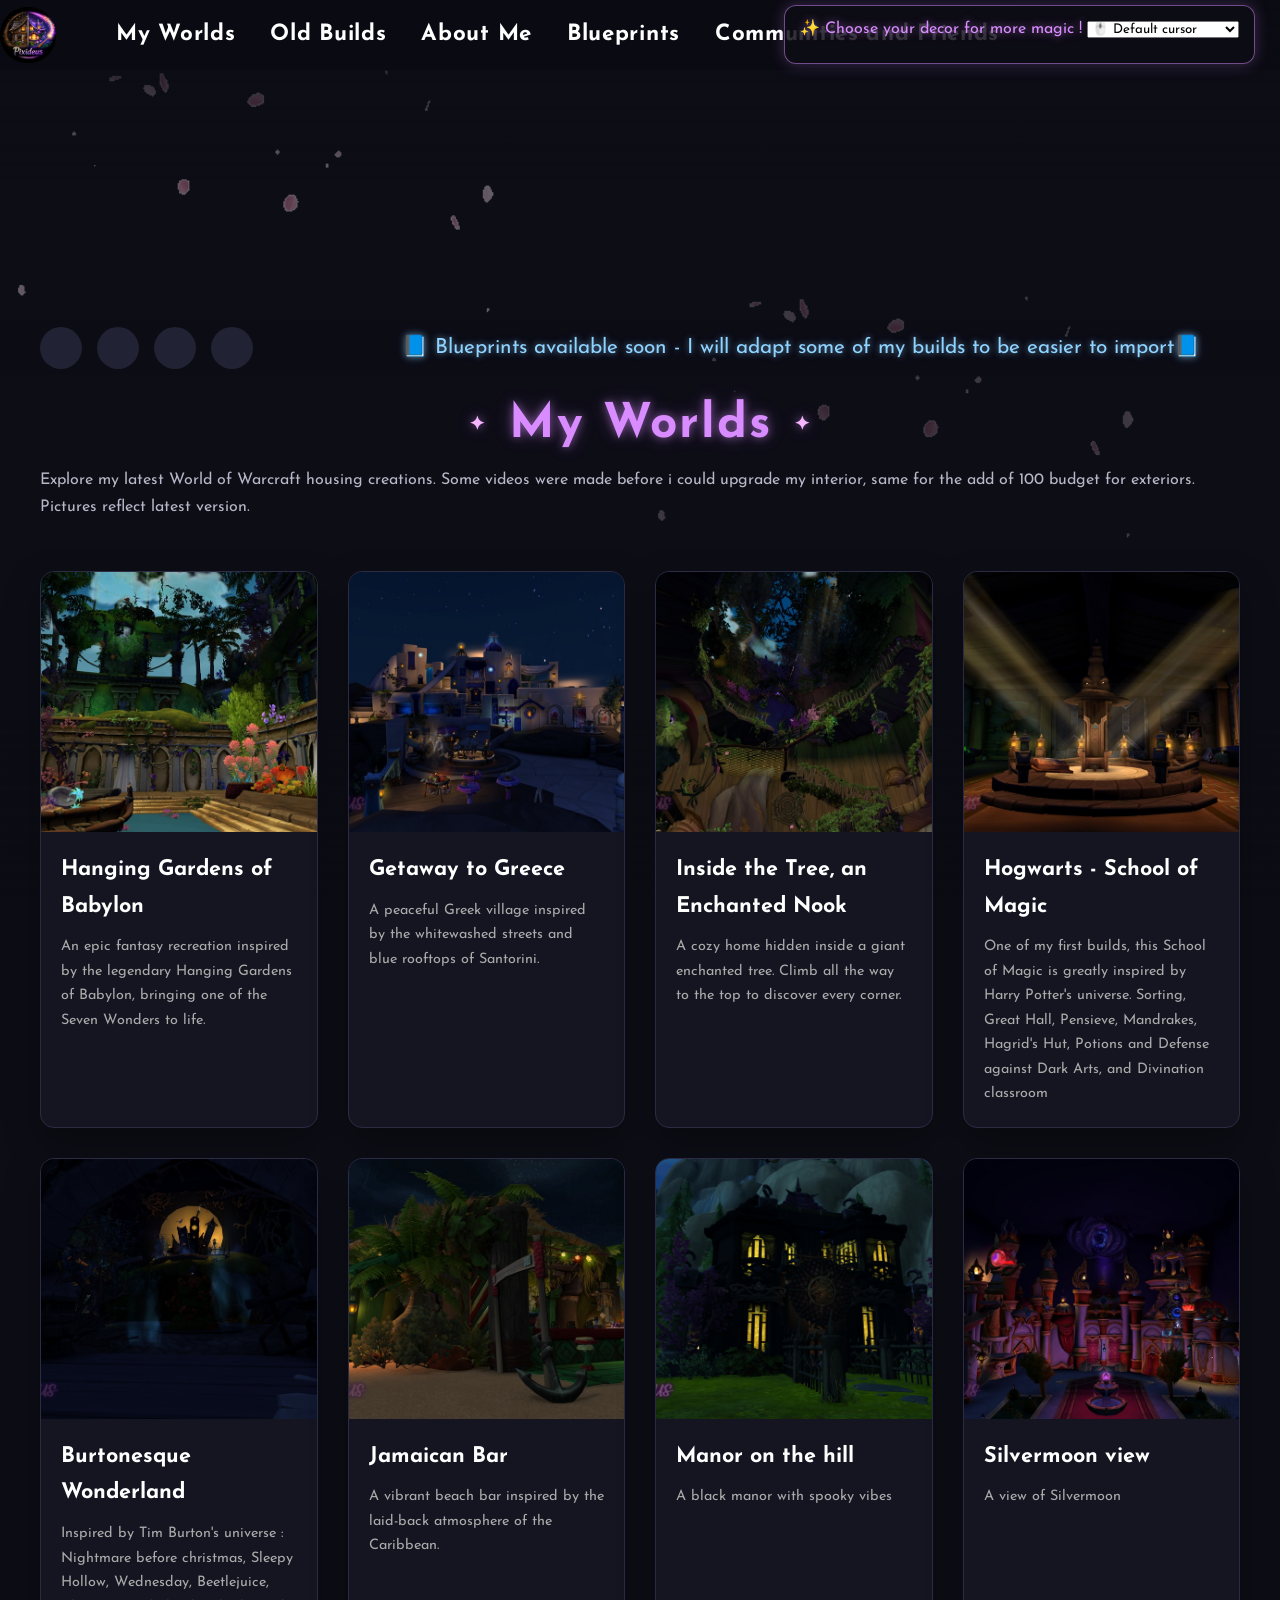
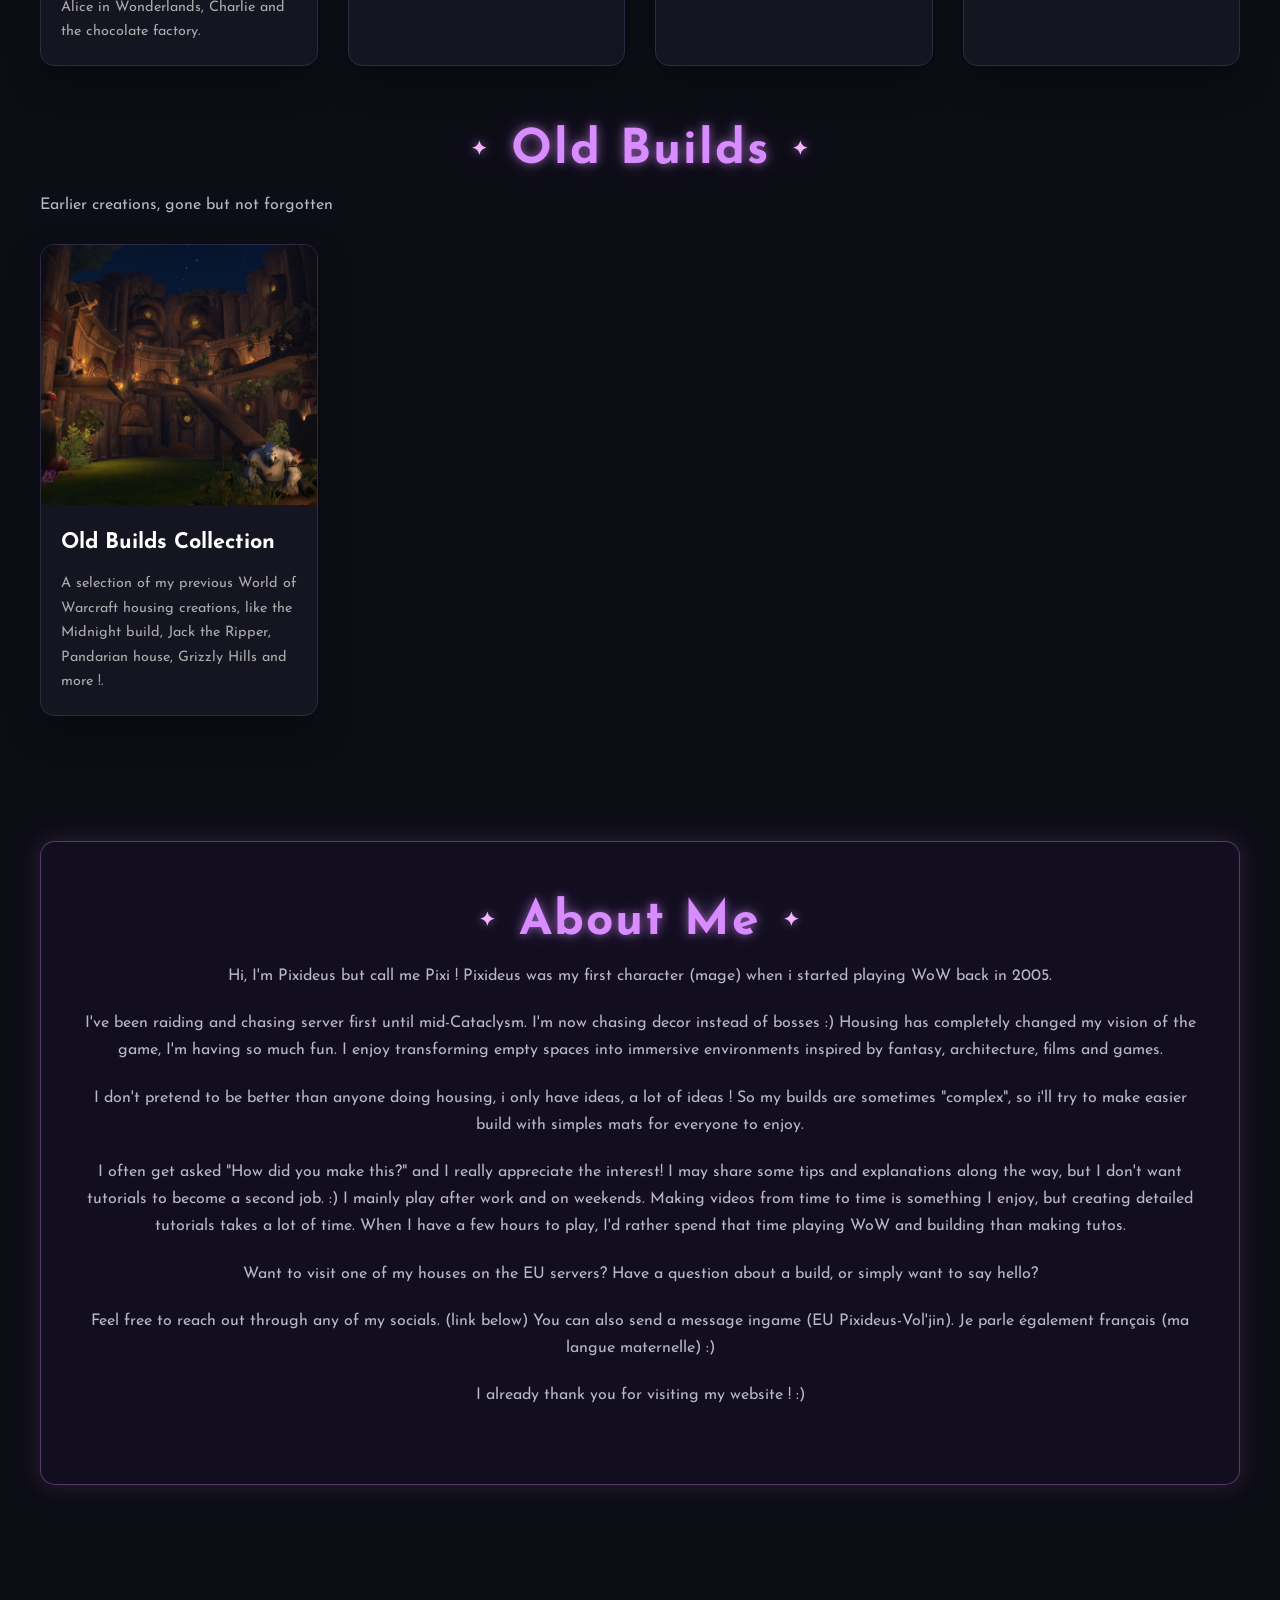
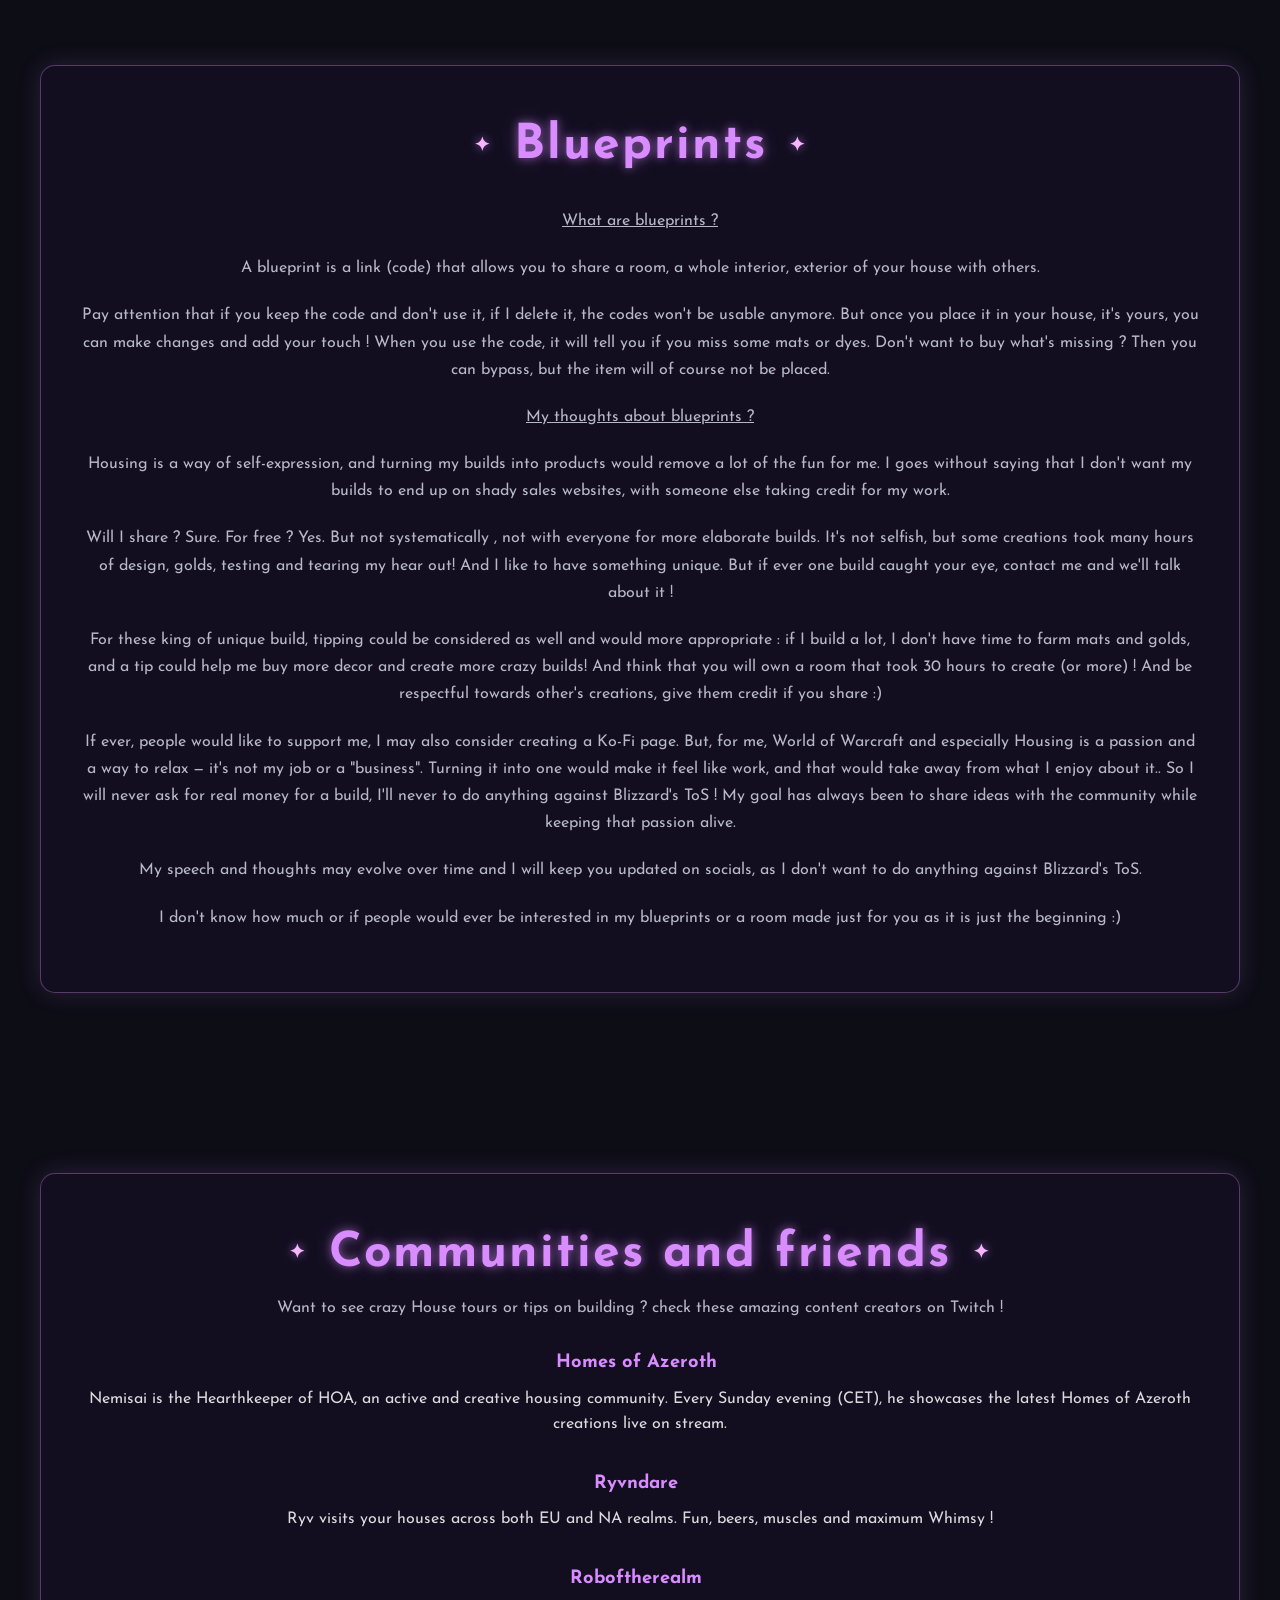
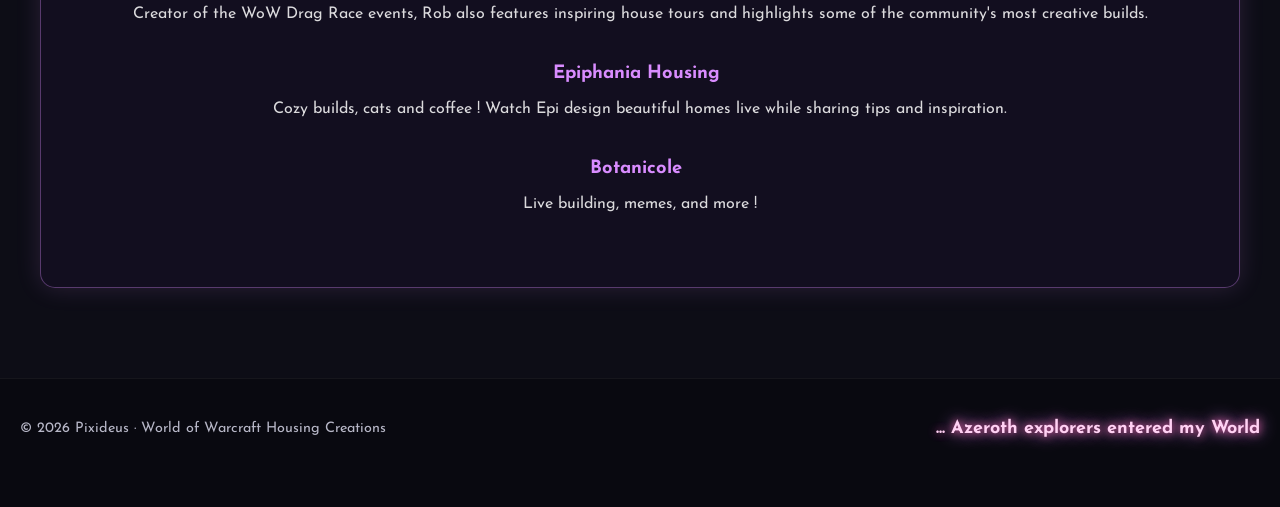
==== commit 571d094b: "Update index.html" ====
--- a/index.html
+++ b/index.html
@@ -378,31 +378,31 @@
                             </p>
                       <p>
                         Housing is a way of self-expression, and turning my builds into products would remove a lot of the fun for me.
-                        I'm still thinking about how I want to approach blueprints, but I don't want my builds to end up on shady sales websites, with someone else taking credit for my work.
+                        I goes without saying that I don't want my builds to end up on shady sales websites, with someone else taking credit for my work.
                         </p>
                           
                           <p>
 
-                        Will I share ? Sure.  For free ? Yes, for some rooms, but not systematically for others, not always,  not with everyone.       
-                        I already had demands in the past for some of my builds, like the house inside the tree.  Such creations are more elaborate, they took many hours of design, golds, testing and tearing my hear out! 
-                         Contact me and we'll talk about it :)
+                        Will I share ? Sure.  For free ? Yes.  But not systematically , not with everyone for more elaborate builds.         
+                        It's not selfish, but some creations took many hours of design, golds, testing and tearing my hear out! And I like to have something unique.
+                        But if ever one build caught your eye, contact me and we'll talk about it !
     </p>
                                 <p>
-                        Tipping could be considered as well and would be the easiest way: if I build a lot, I don't have time to farm mats and golds, and a tip could help me buy more decor and create more crazy builds! 
-                        And think that you will own a room that took 30 hours to create ! 
+                        For these king of unique build, tipping could be considered as well and would more appropriate : if I build a lot, I don't have time to farm mats and golds, and a tip could help me buy more decor and create more crazy builds! 
+                        And think that you will own a room that took 30 hours to create (or more) ! 
                         And be respectful towards other's creations, give them credit if you share :)
                        
                                </p>
 
                          <p>
                         If ever, people would like to support me, I may also consider creating a Ko-Fi page. But, for me, World of Warcraft and especially Housing is a passion and a way to relax — it's not my job or a "business".  
-                        Turning it into one would make it feel like work, and that would take away from what I enjoy about it..  So I will never ask for real money for a build !
+                        Turning it into one would make it feel like work, and that would take away from what I enjoy about it..  So I will never ask for real money for a build, I'll never to do anything against Blizzard's ToS !
                         My goal has always been to share ideas with the community while keeping that passion alive. 
                          </p>
                        <p>
                         My speech and thoughts may evolve over time and I will keep you updated on socials, as I don't want to do anything against Blizzard's ToS. </p>
                                                   </p>
-                          <p> It's too early to have a fixed opinion as I don't know how much or if people would ever be interested in my blueprints or a room made just for you !  
+                          <p> I don't know how much or if people would ever be interested in my blueprints or a room made just for you as it is just the beginning :)
                   
                      </p>
                     <p class="about-intro">
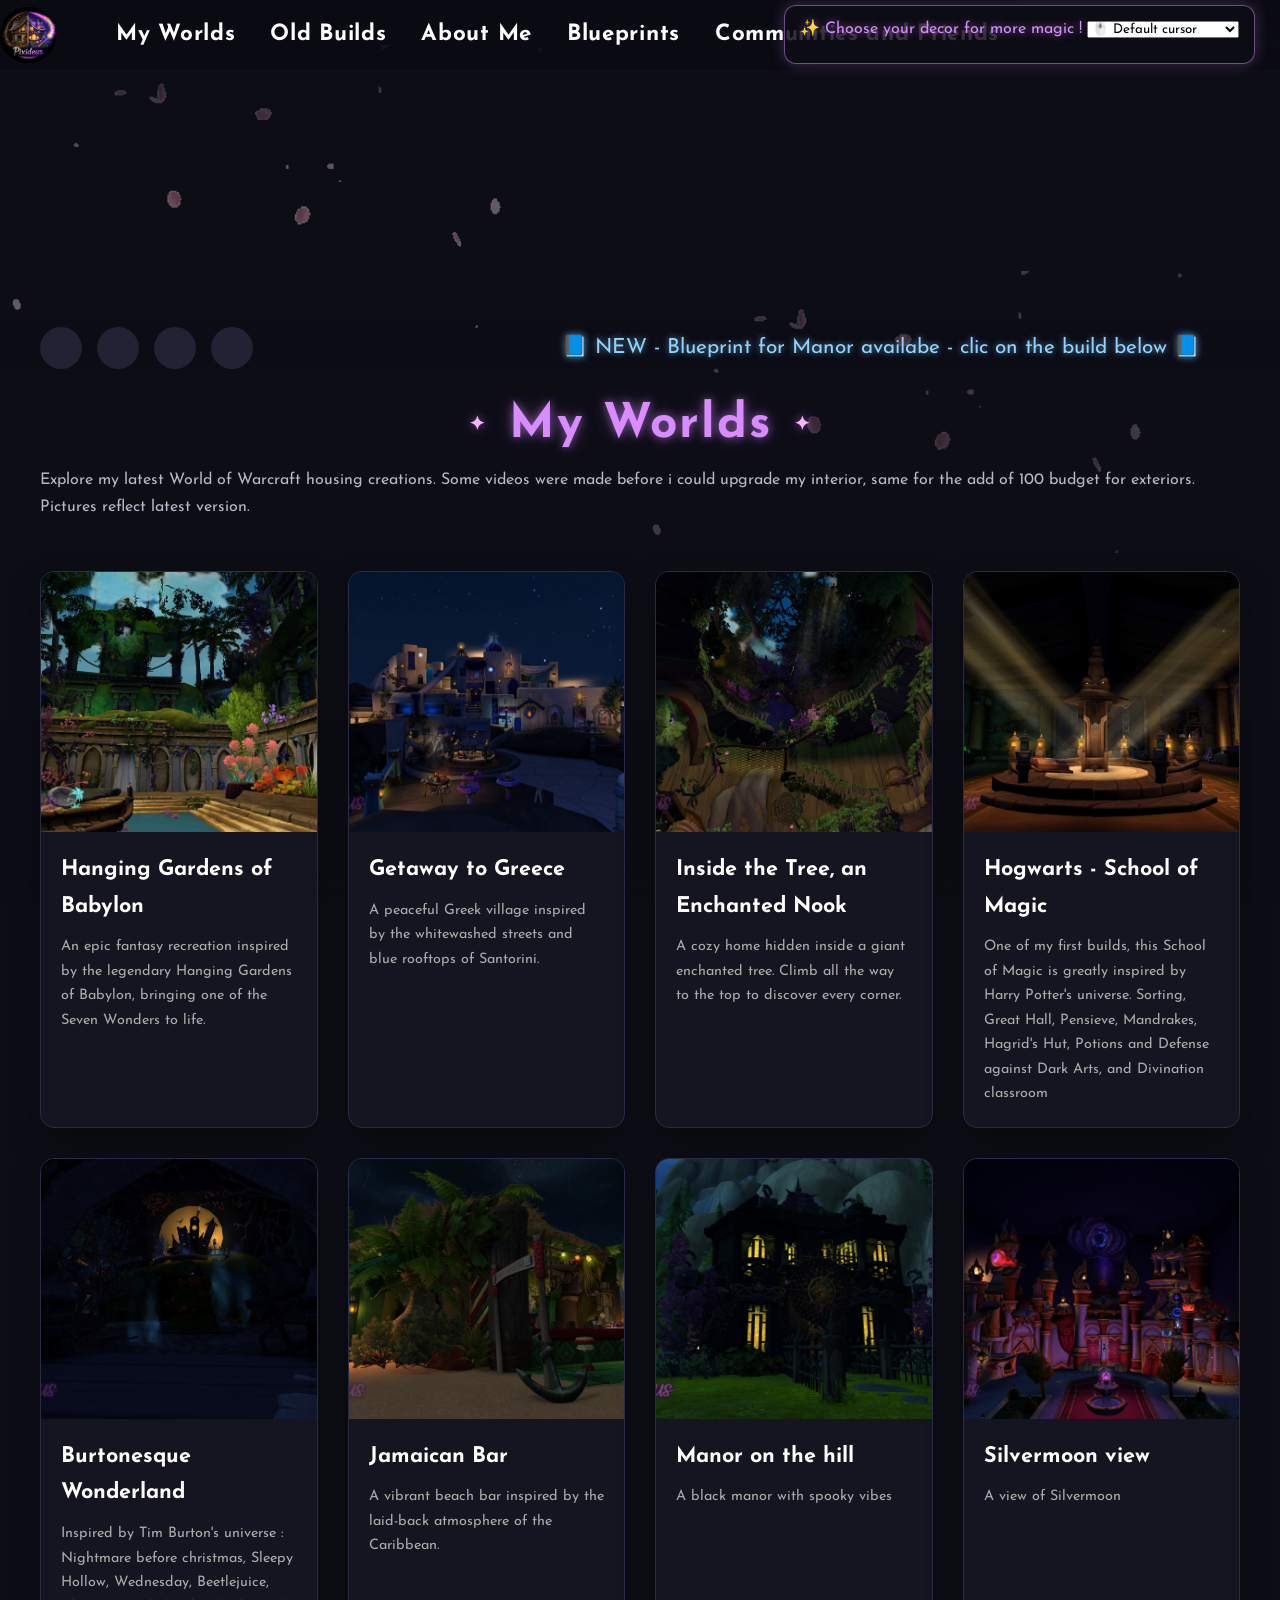
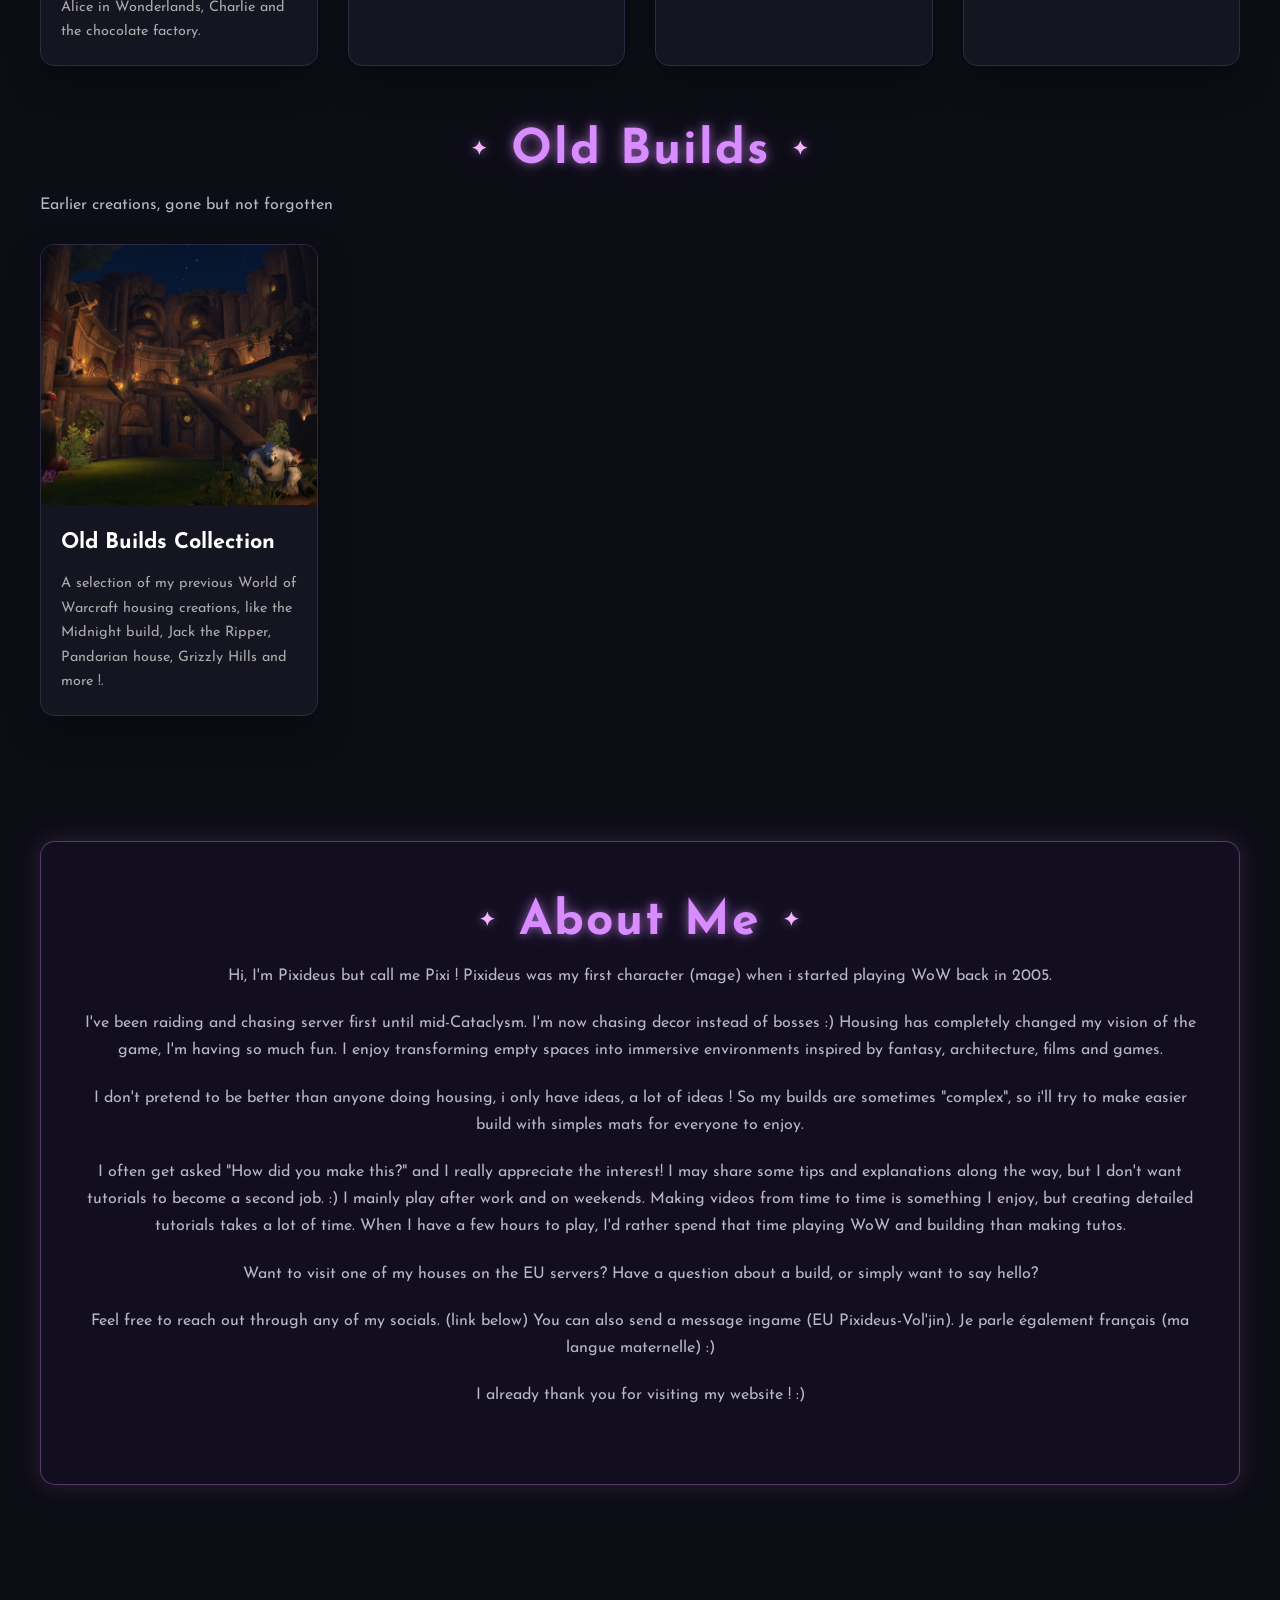
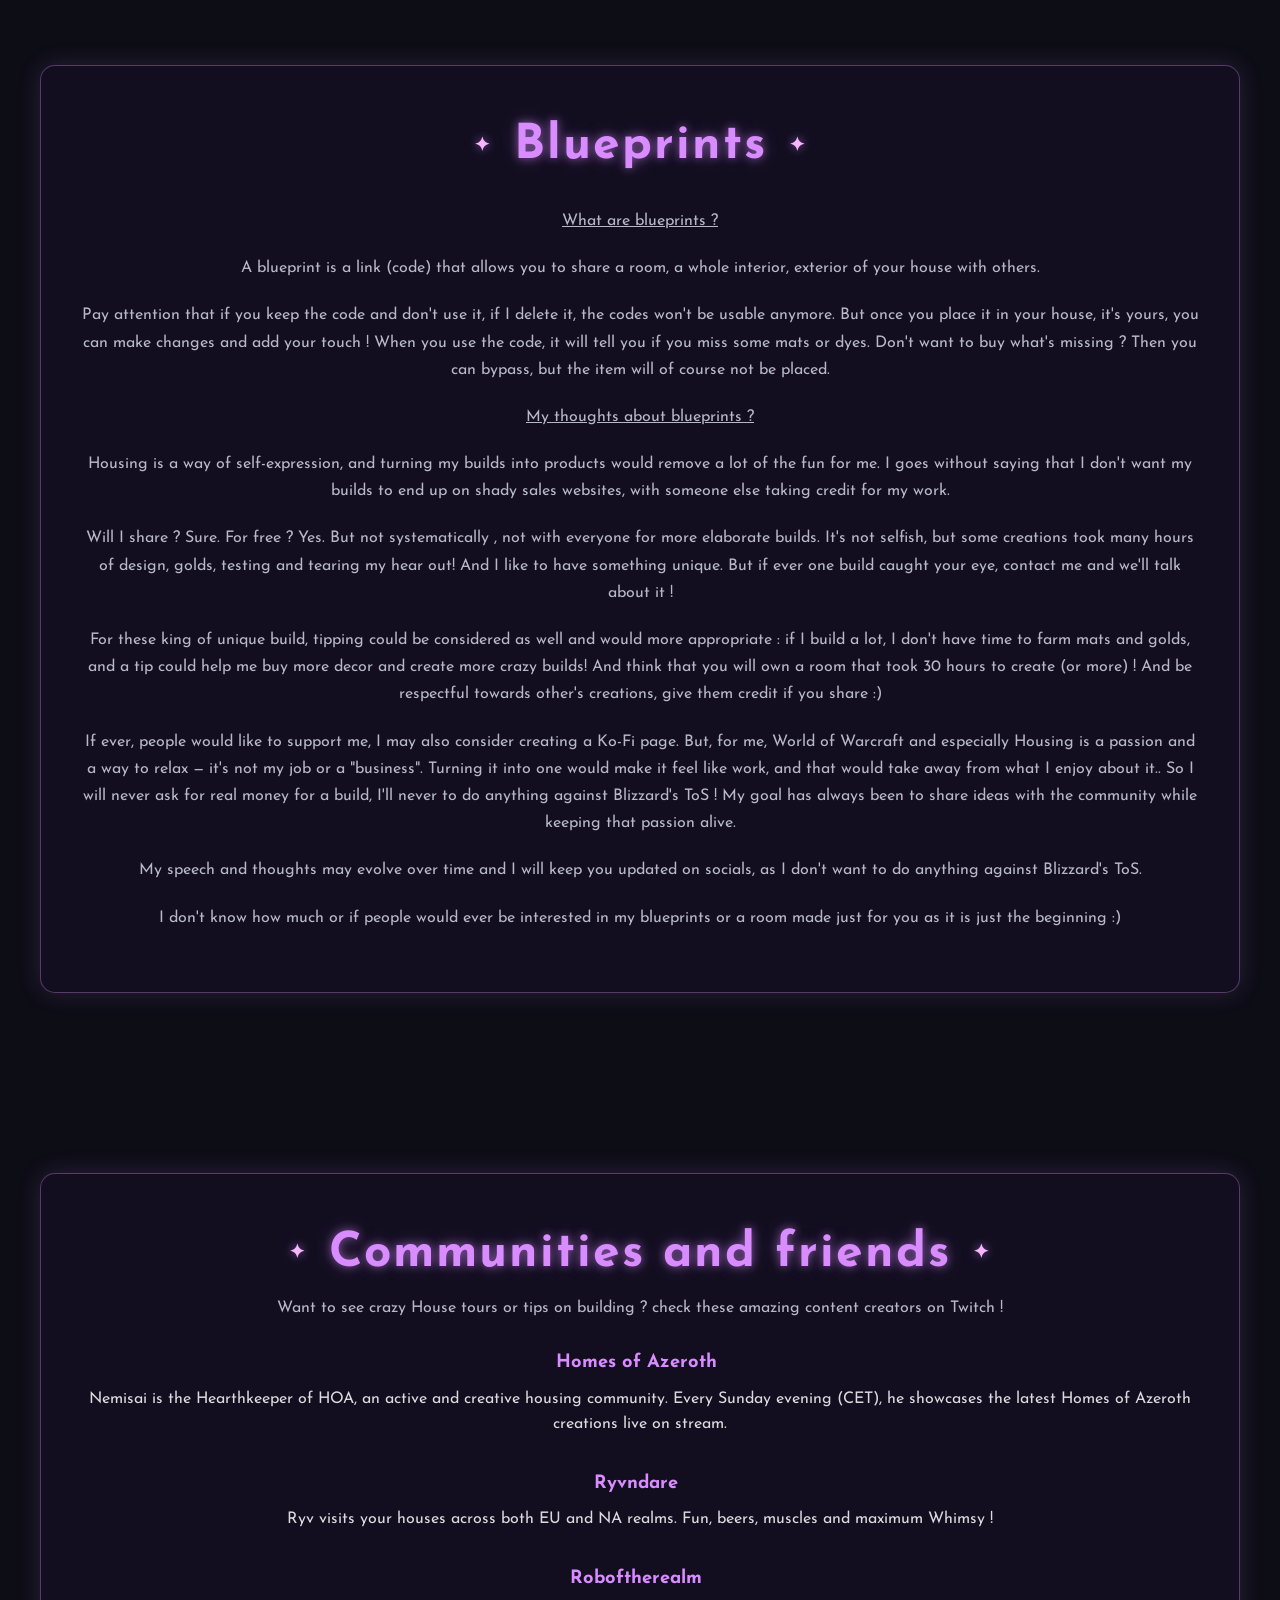
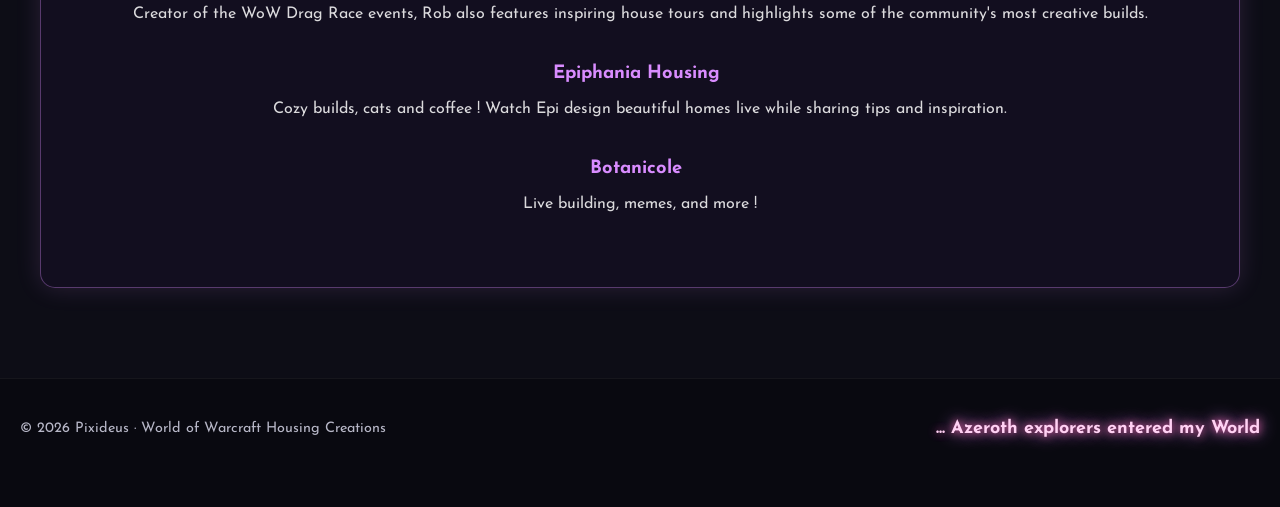
==== commit 7c1d6830: "Update index.html" ====
--- a/index.html
+++ b/index.html
@@ -194,7 +194,7 @@
 
             <div class="hero-announcement-container">
     <div class="hero-announcement">
-    📘 Blueprints available soon - I will adapt some of my builds to be easier to import📘
+    📘 NEW - Blueprint for Manor availabe - clic on the build below 📘
 </div>
 </div>
 </div>
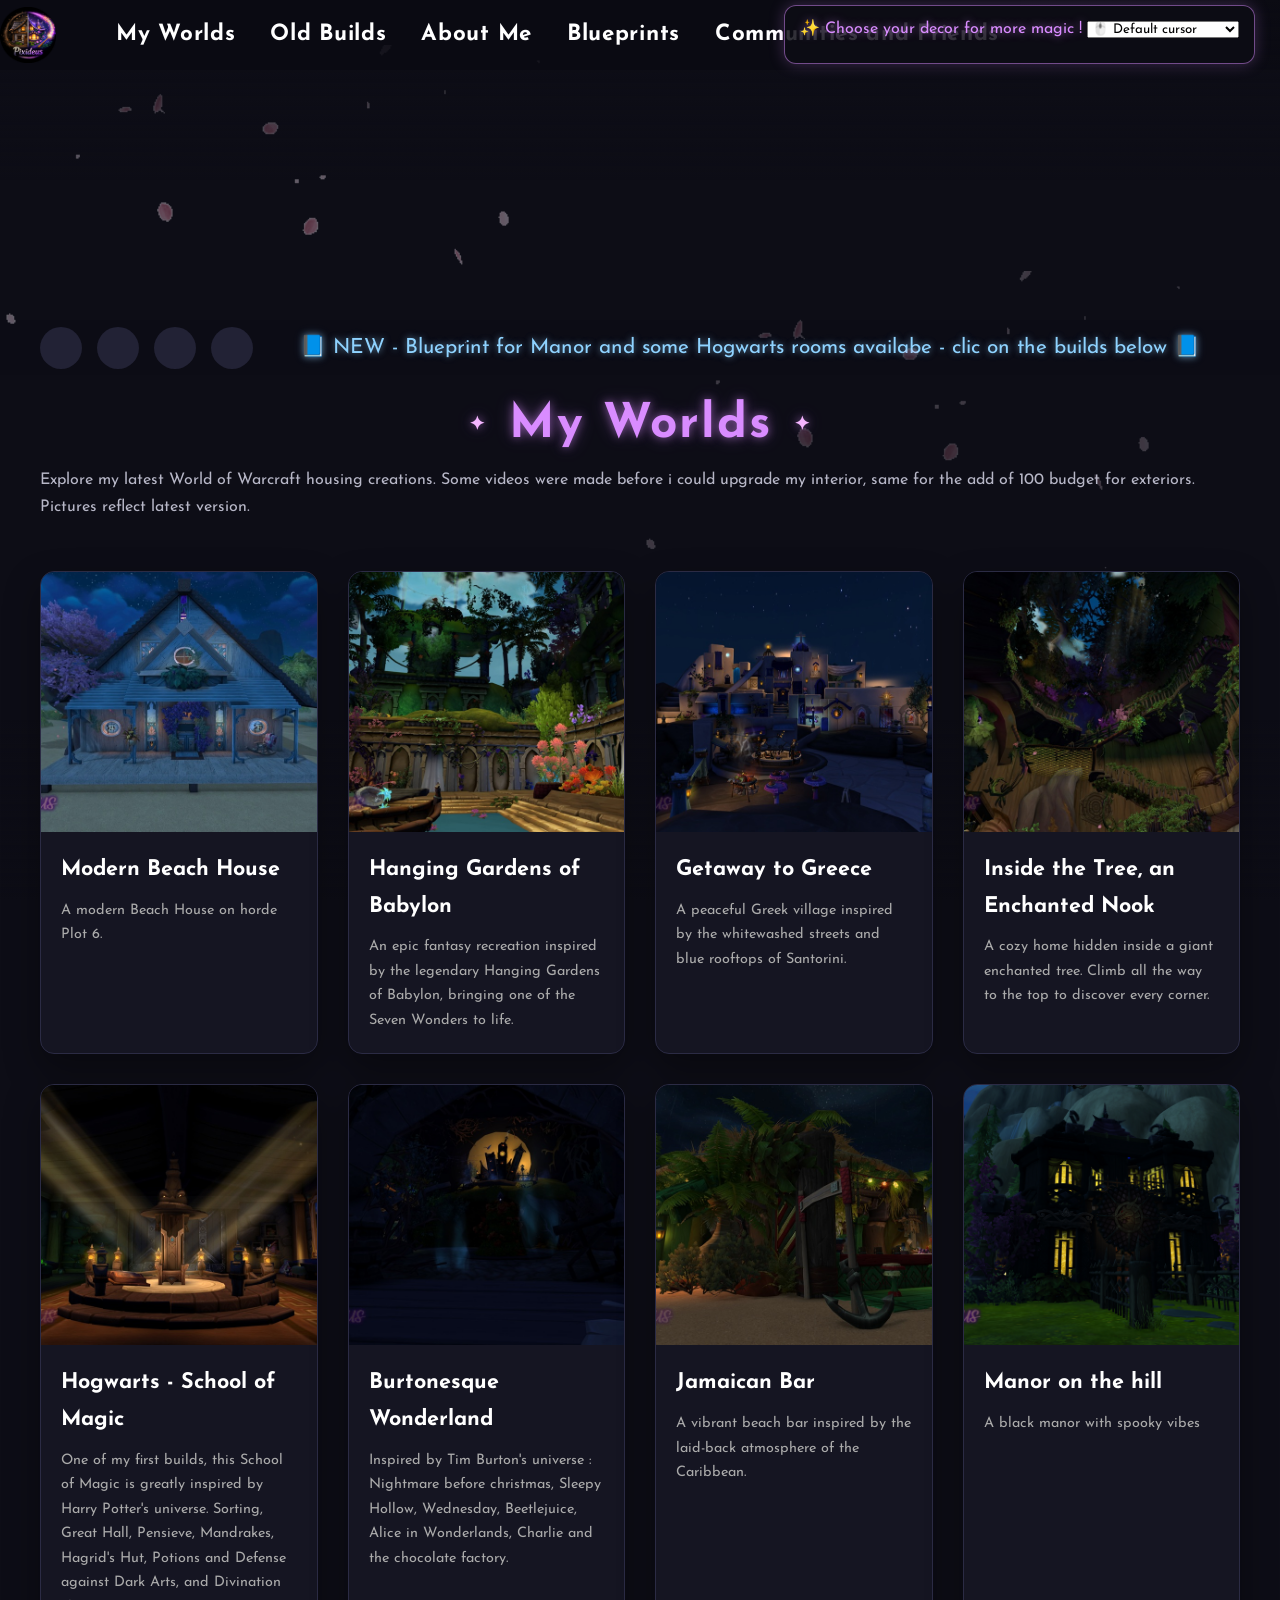
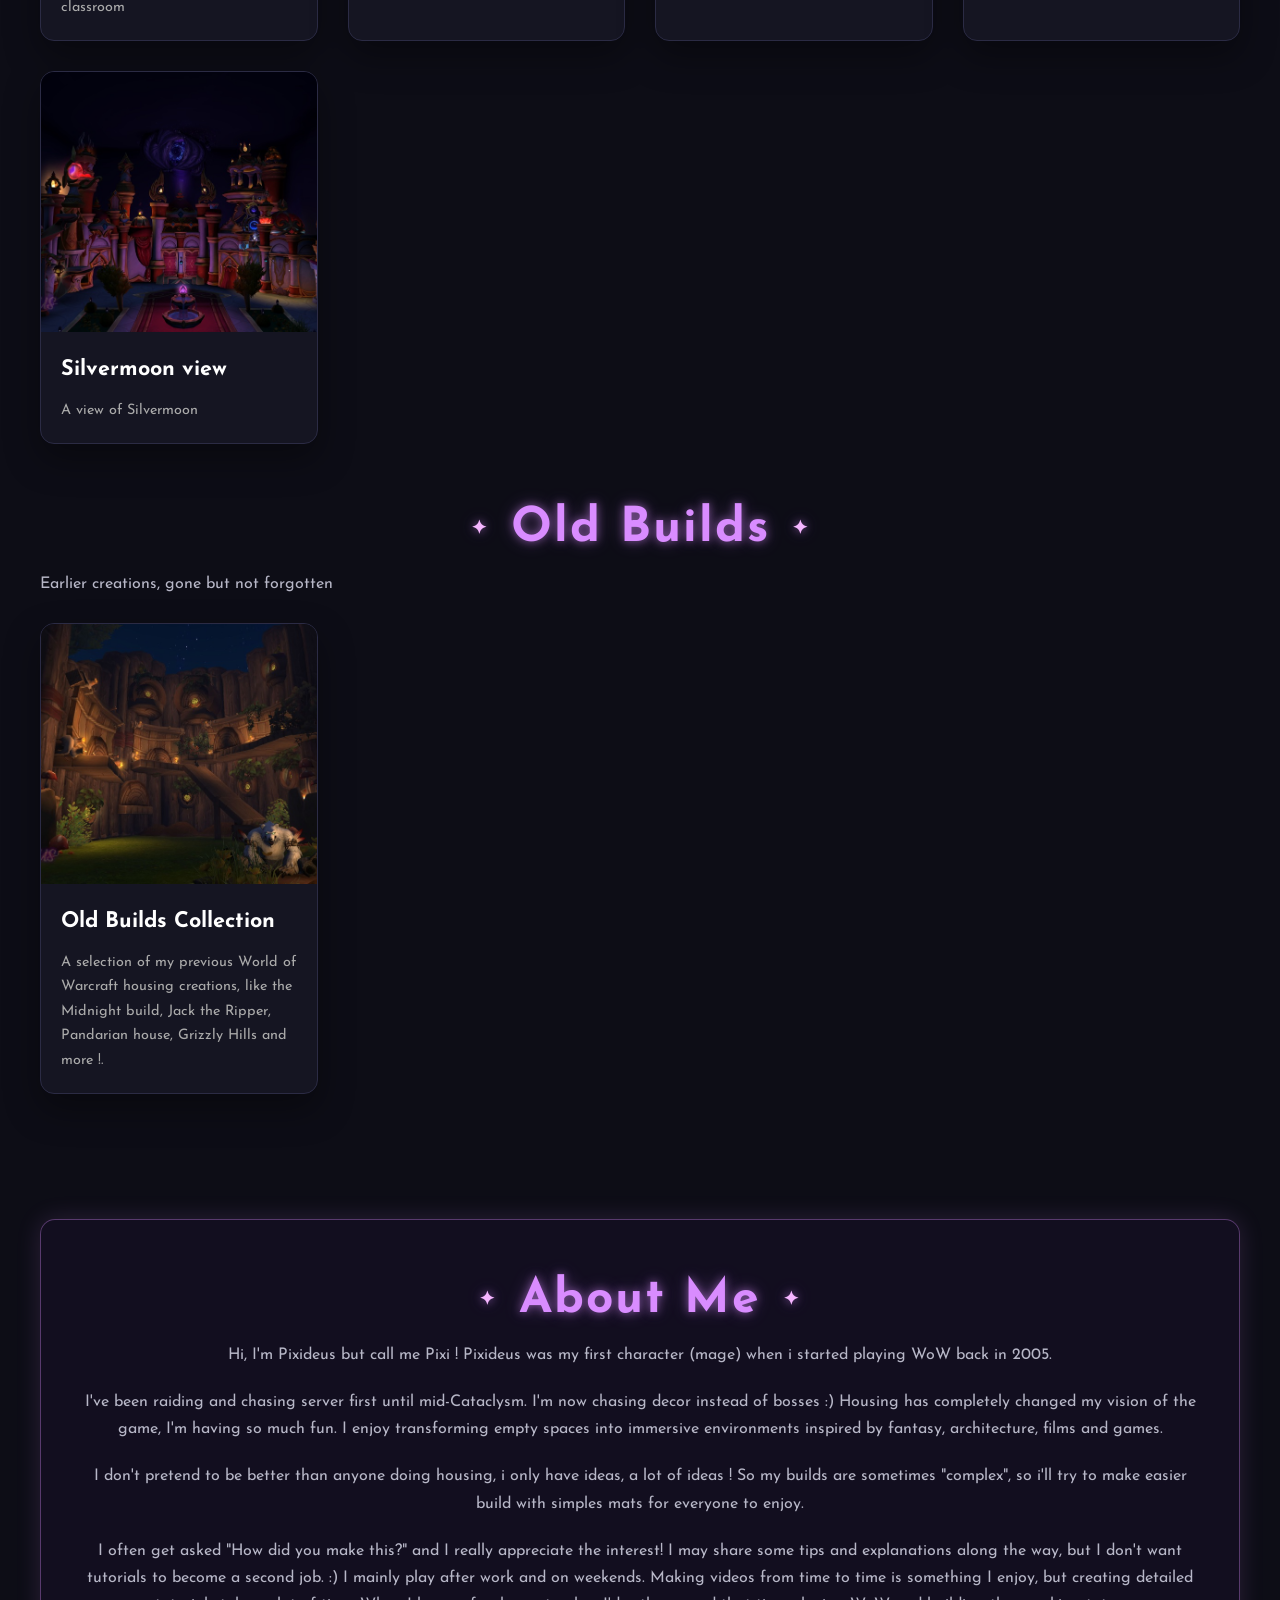
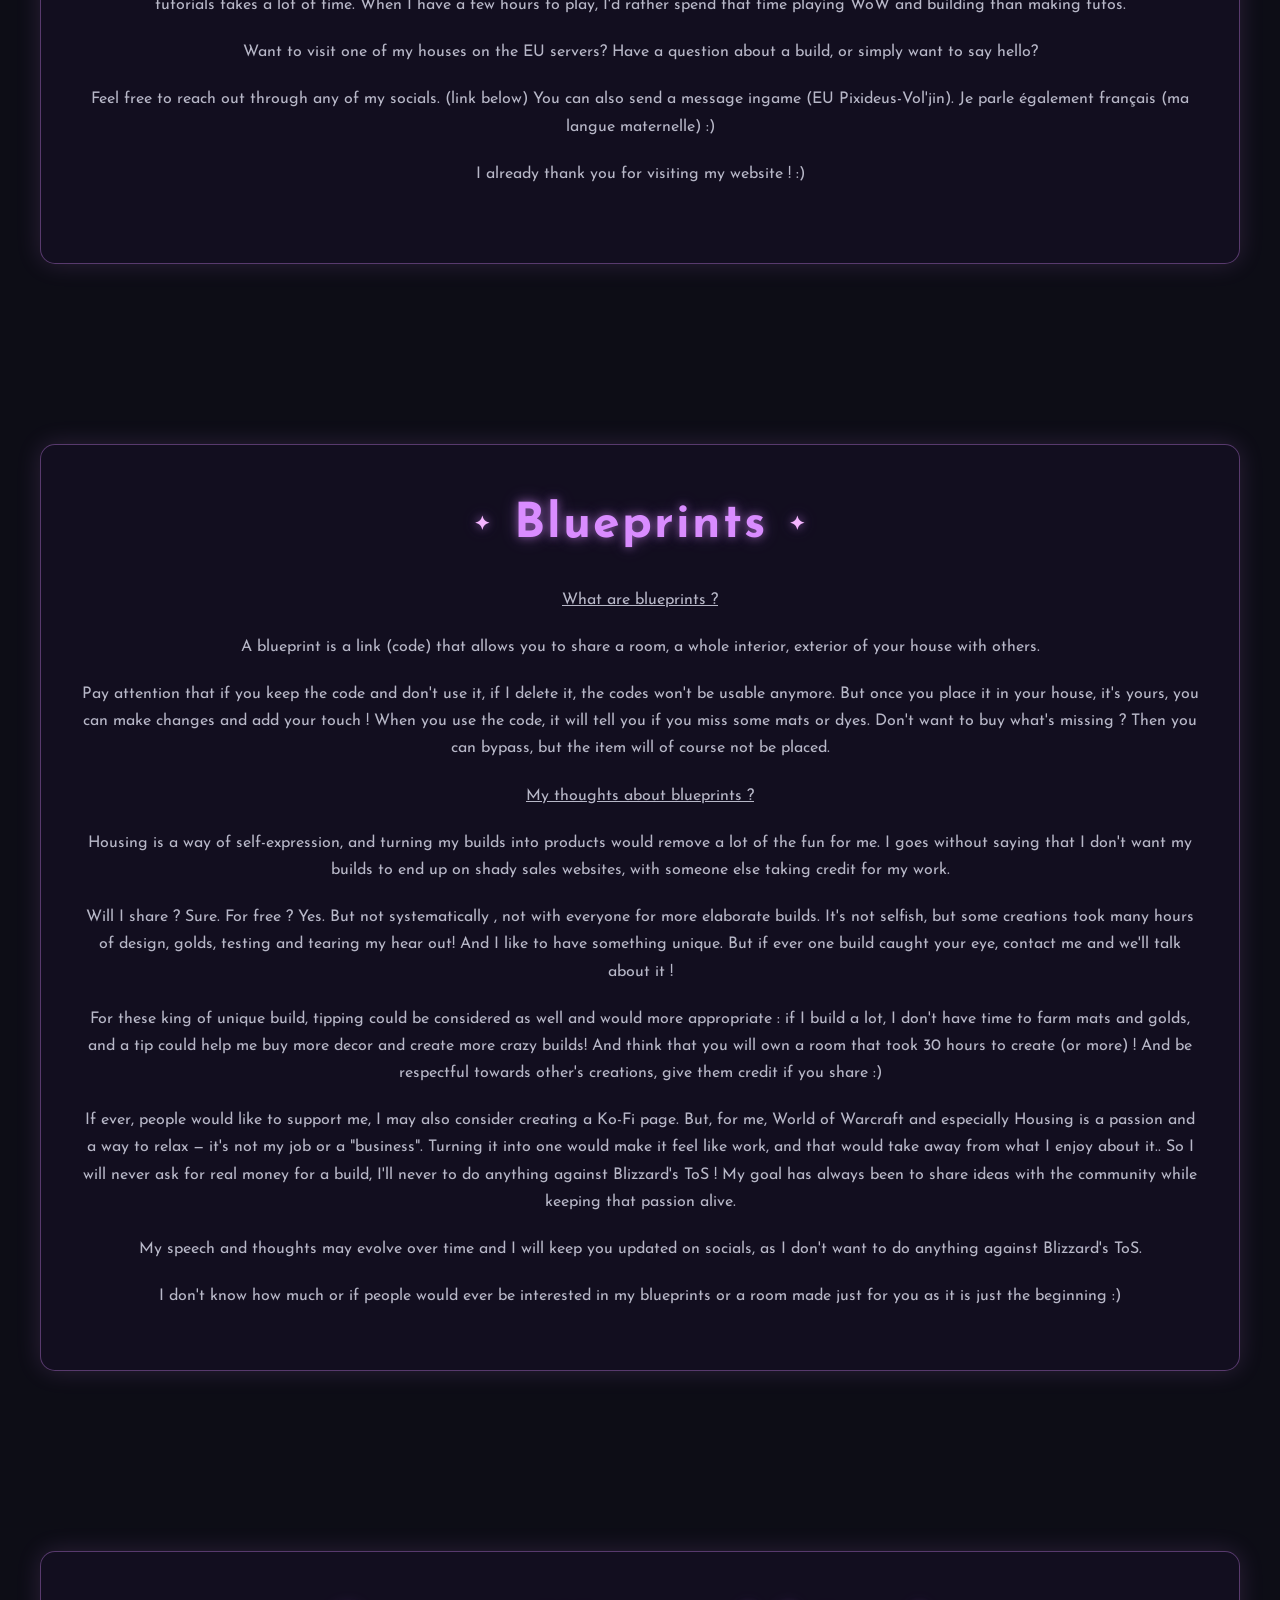
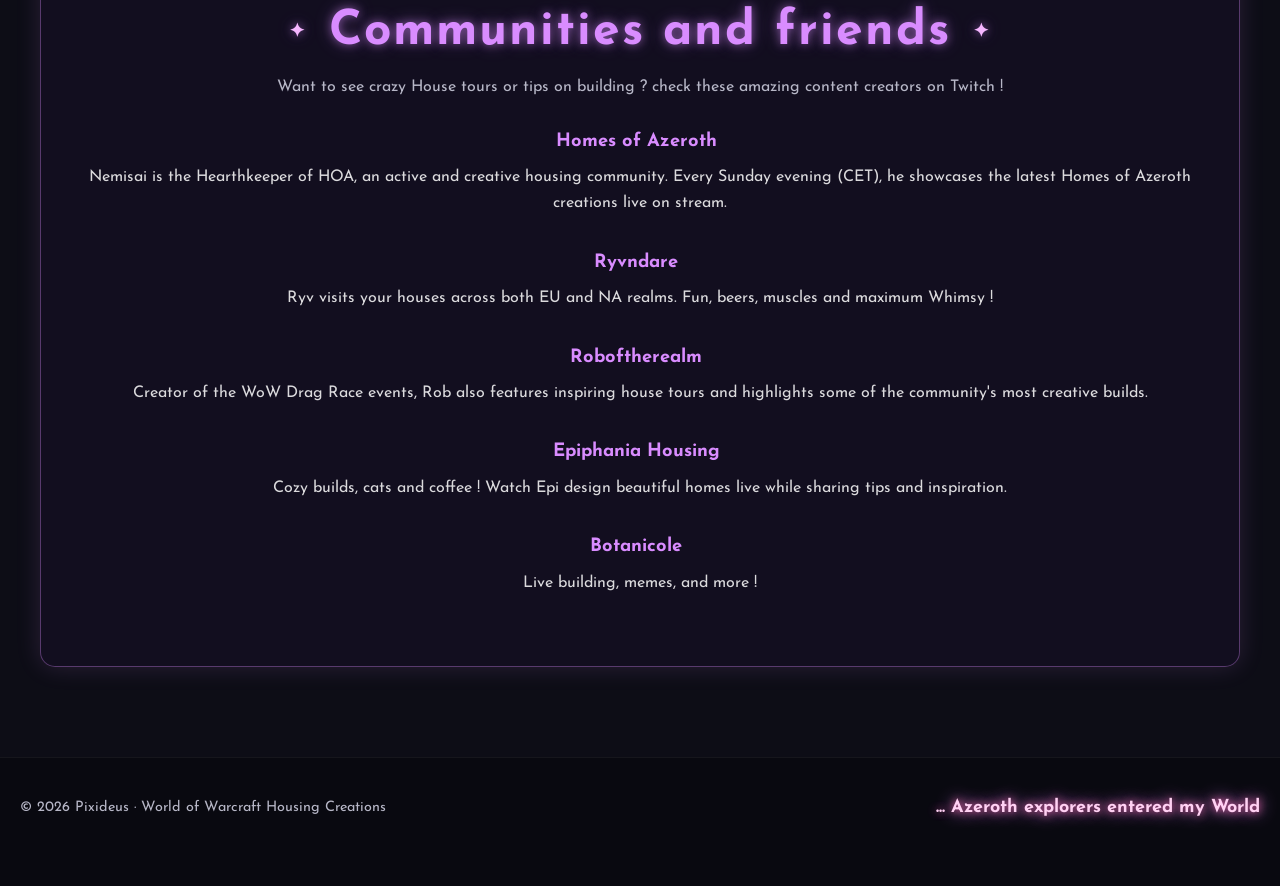
==== commit 13eb882b: "Update index.html" ====
--- a/index.html
+++ b/index.html
@@ -194,7 +194,7 @@
 
             <div class="hero-announcement-container">
     <div class="hero-announcement">
-    📘 NEW - Blueprint for Manor availabe - clic on the build below 📘
+    📘 NEW - Blueprint for Manor and some Hogwarts rooms availabe - clic on the builds below 📘
 </div>
 </div>
 </div>
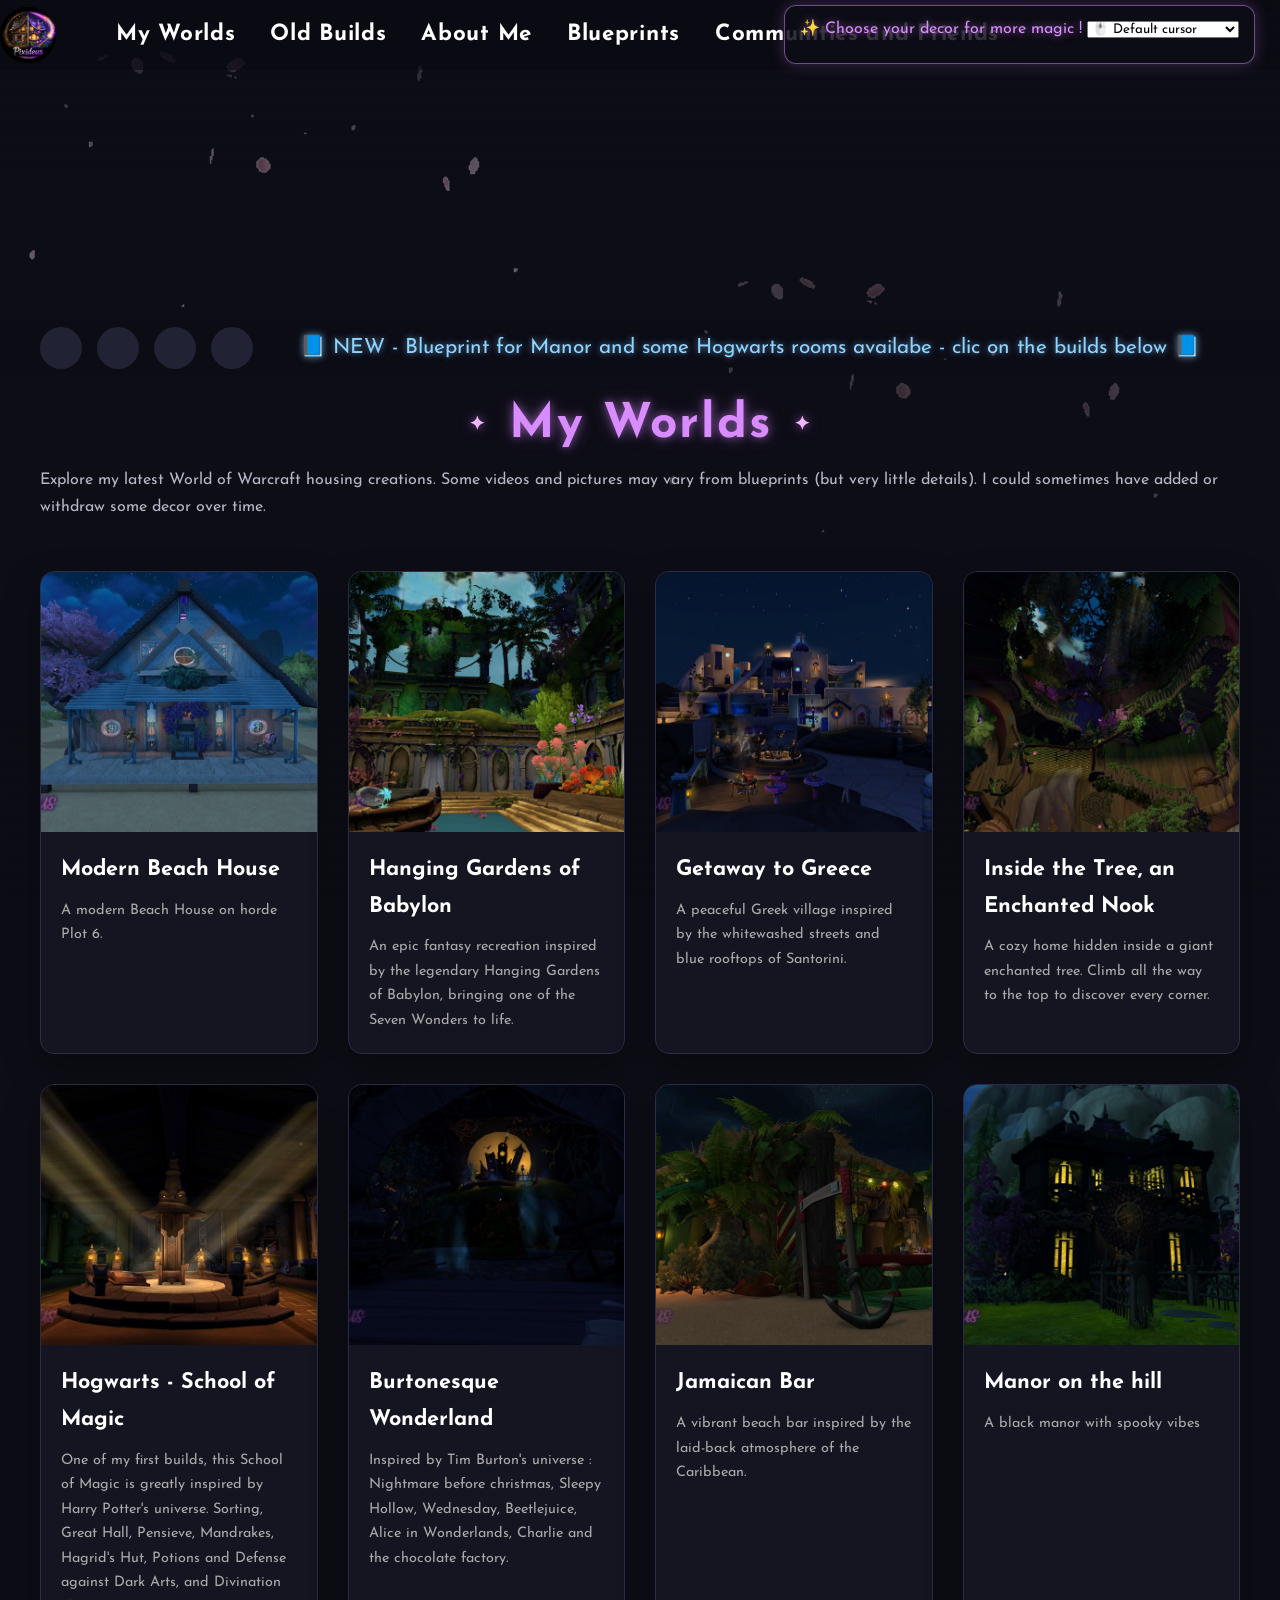
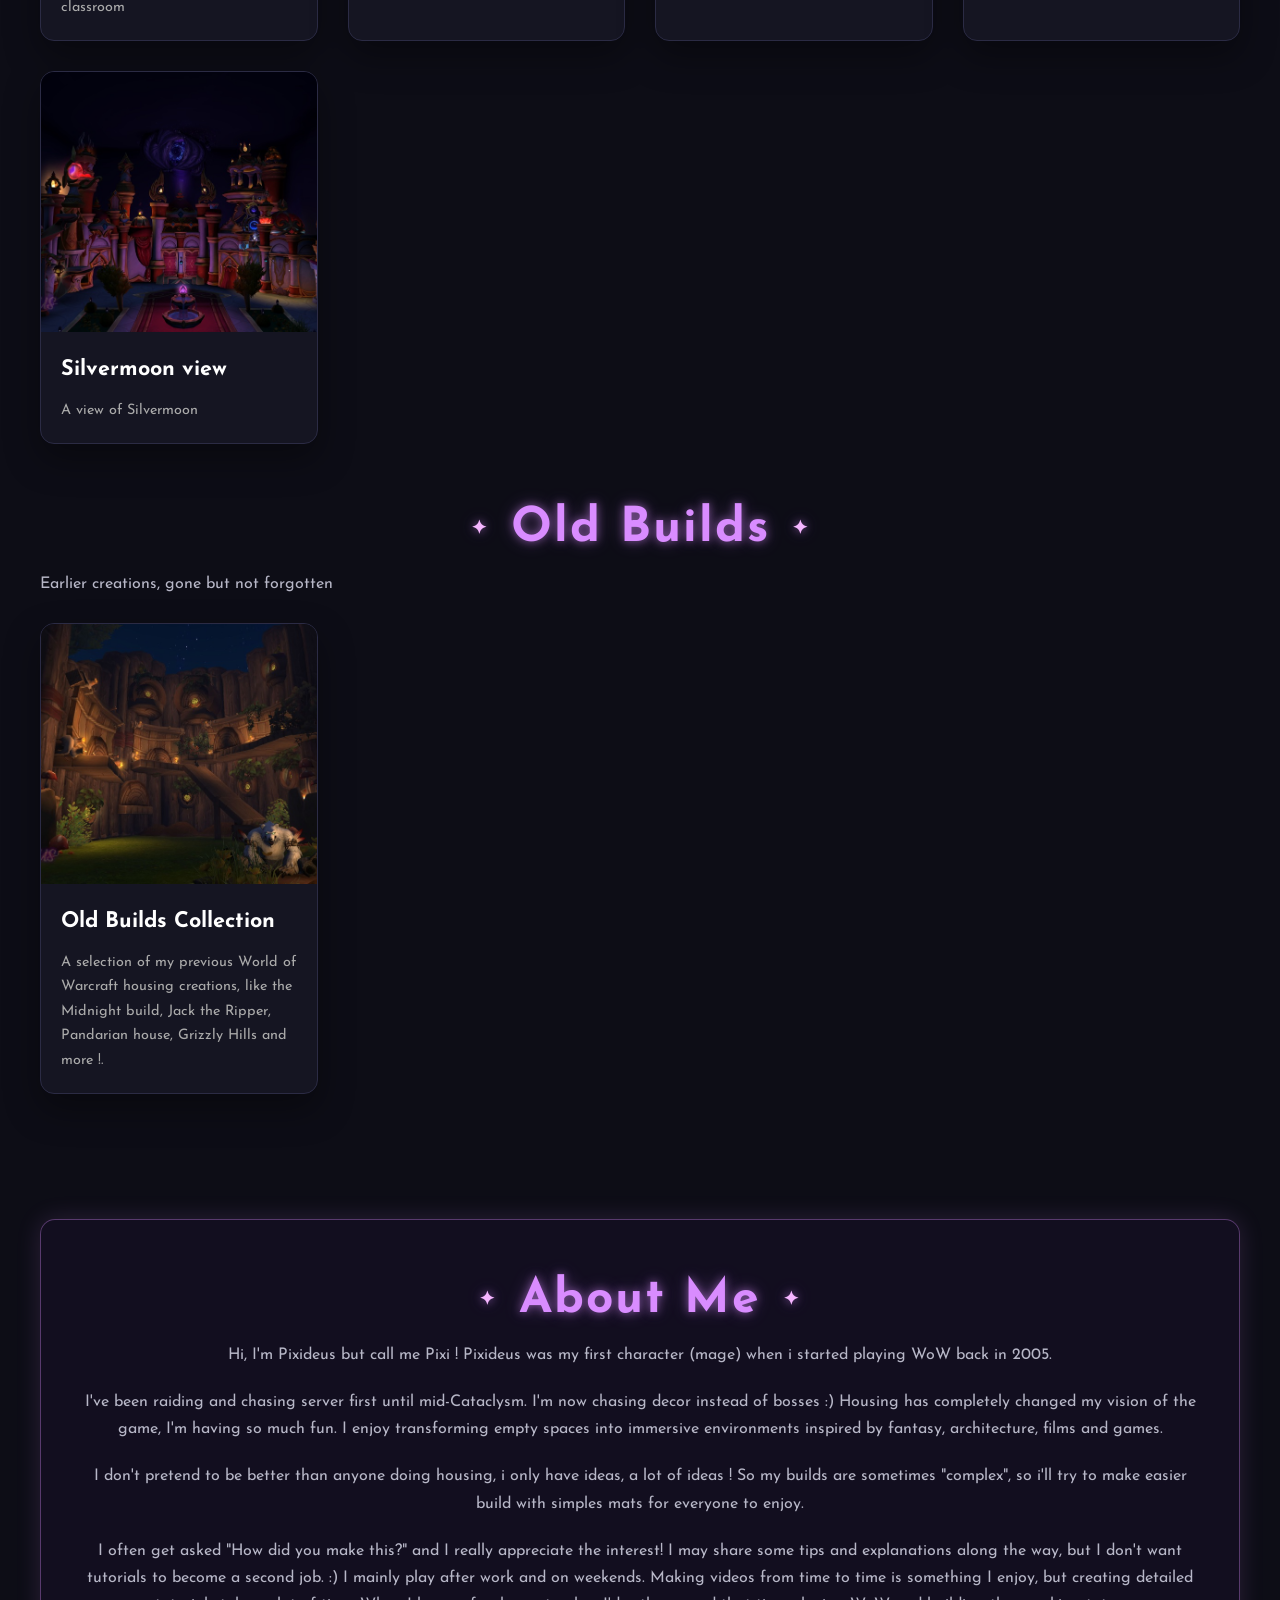
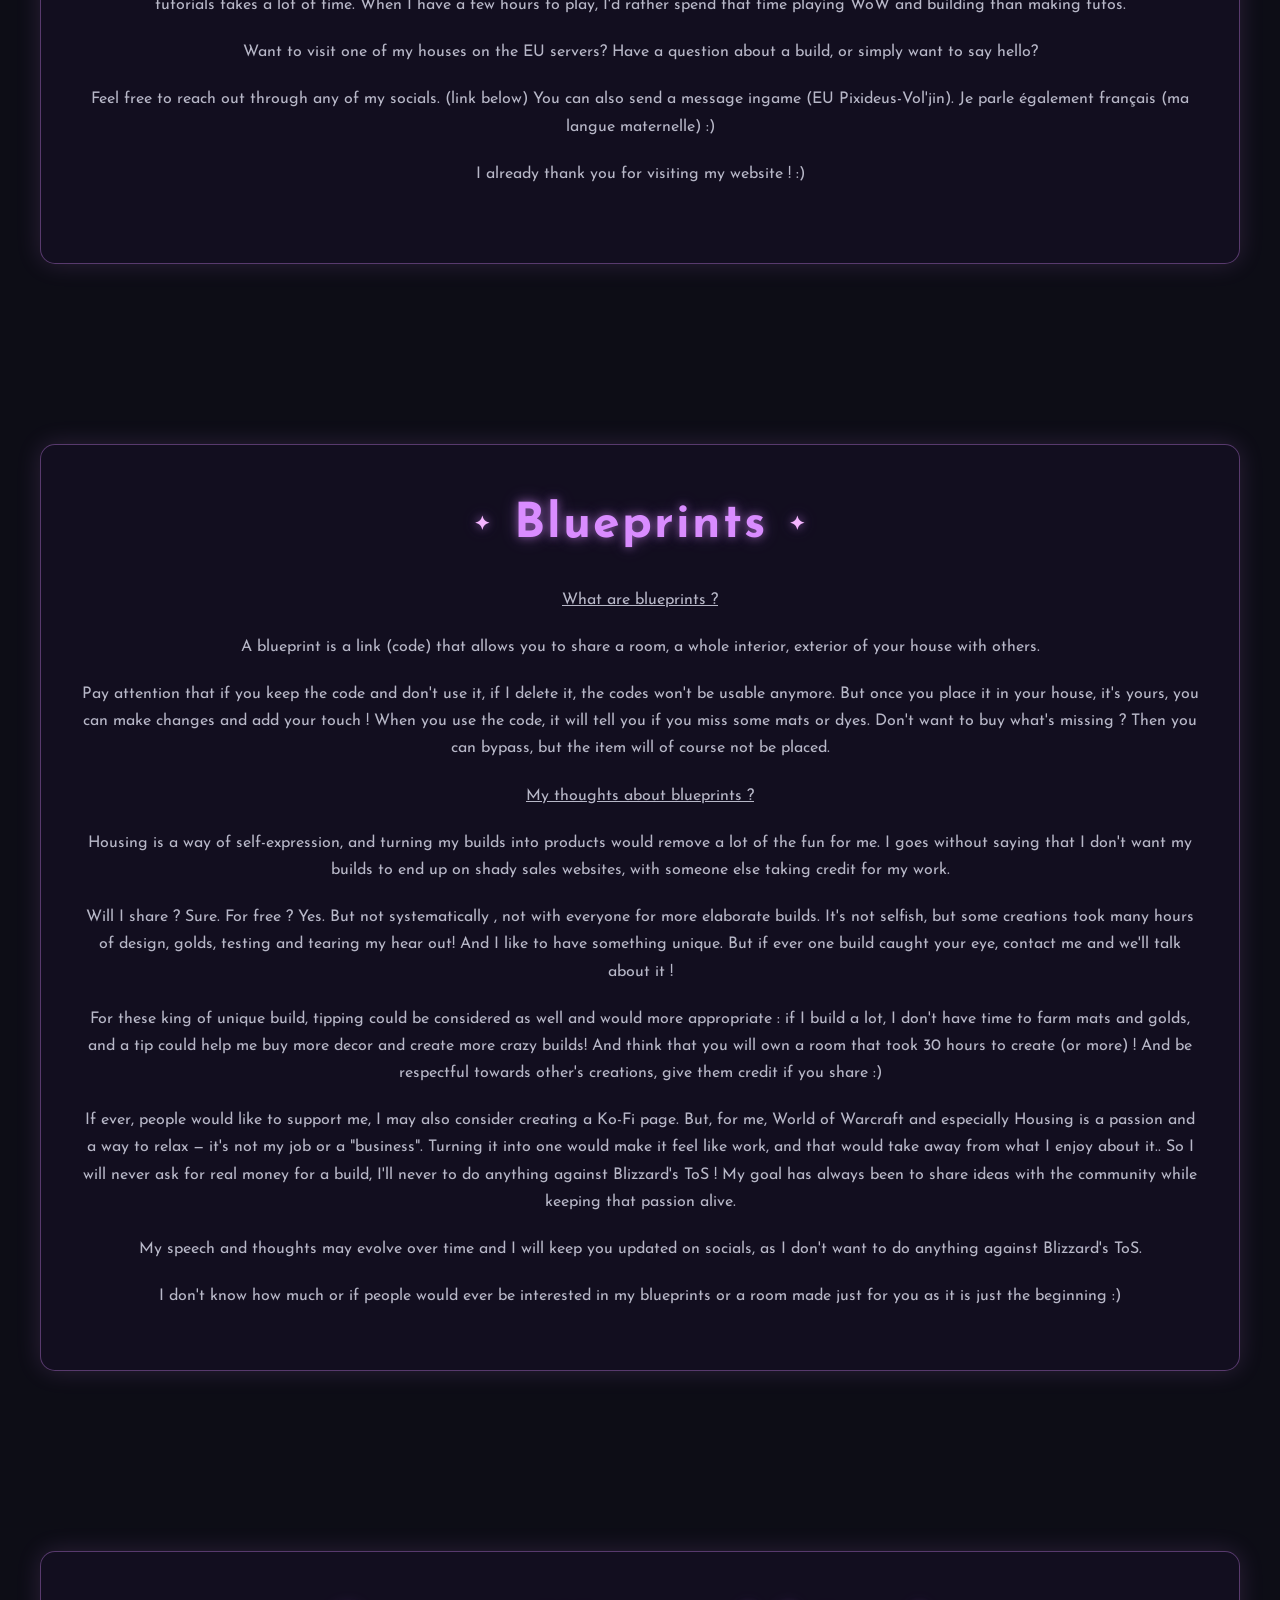
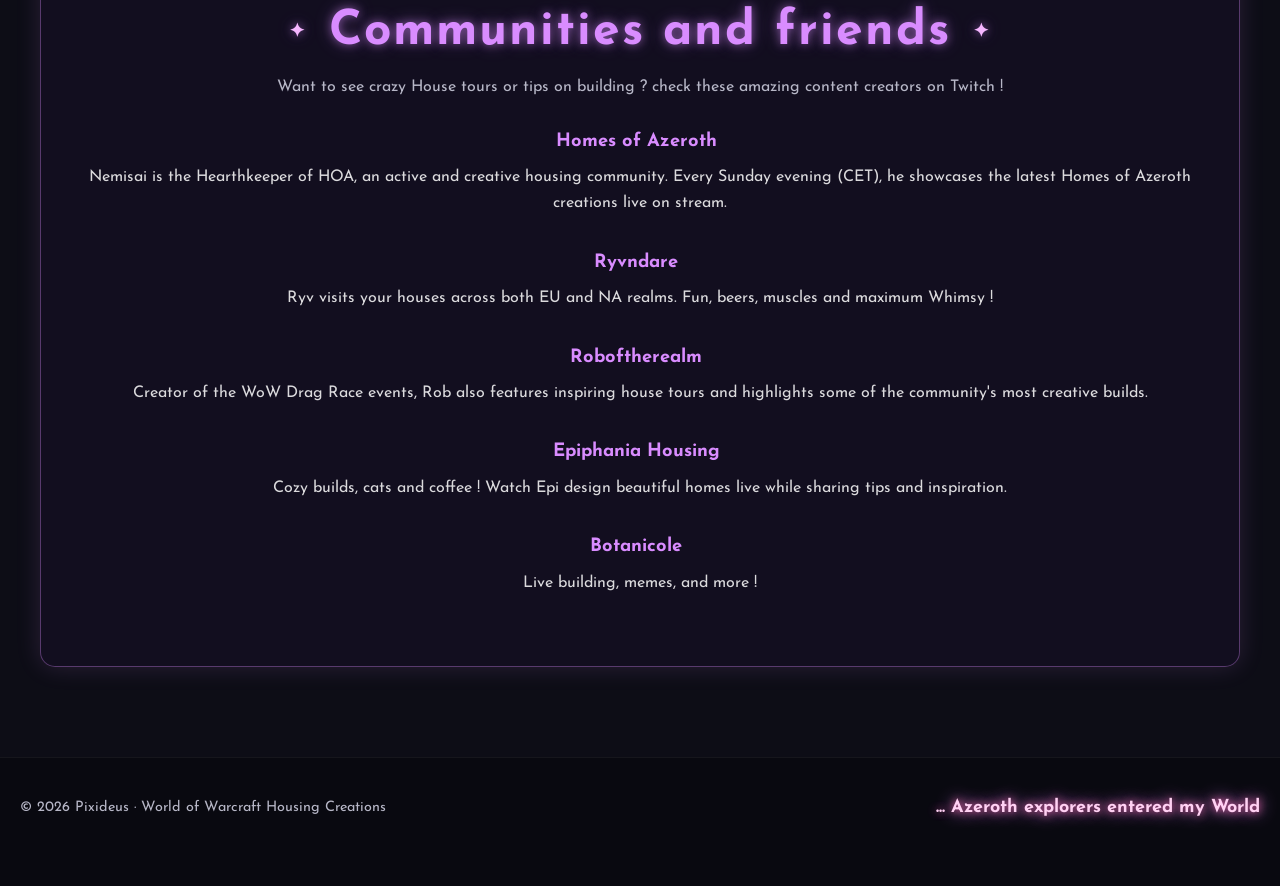
==== commit 7e93af06: "Update index.html" ====
--- a/index.html
+++ b/index.html
@@ -214,8 +214,7 @@
 
         <p>
             Explore my latest World of Warcraft housing creations.
-            Some videos were made before i could upgrade my interior, same for the add of 100 budget for exteriors. 
-            Pictures reflect latest version.
+            Some videos and pictures may vary from blueprints (but very little details).  I could sometimes have added or withdraw some decor over time.
         </p>
 
         <div id="builds-container" class="builds-grid">
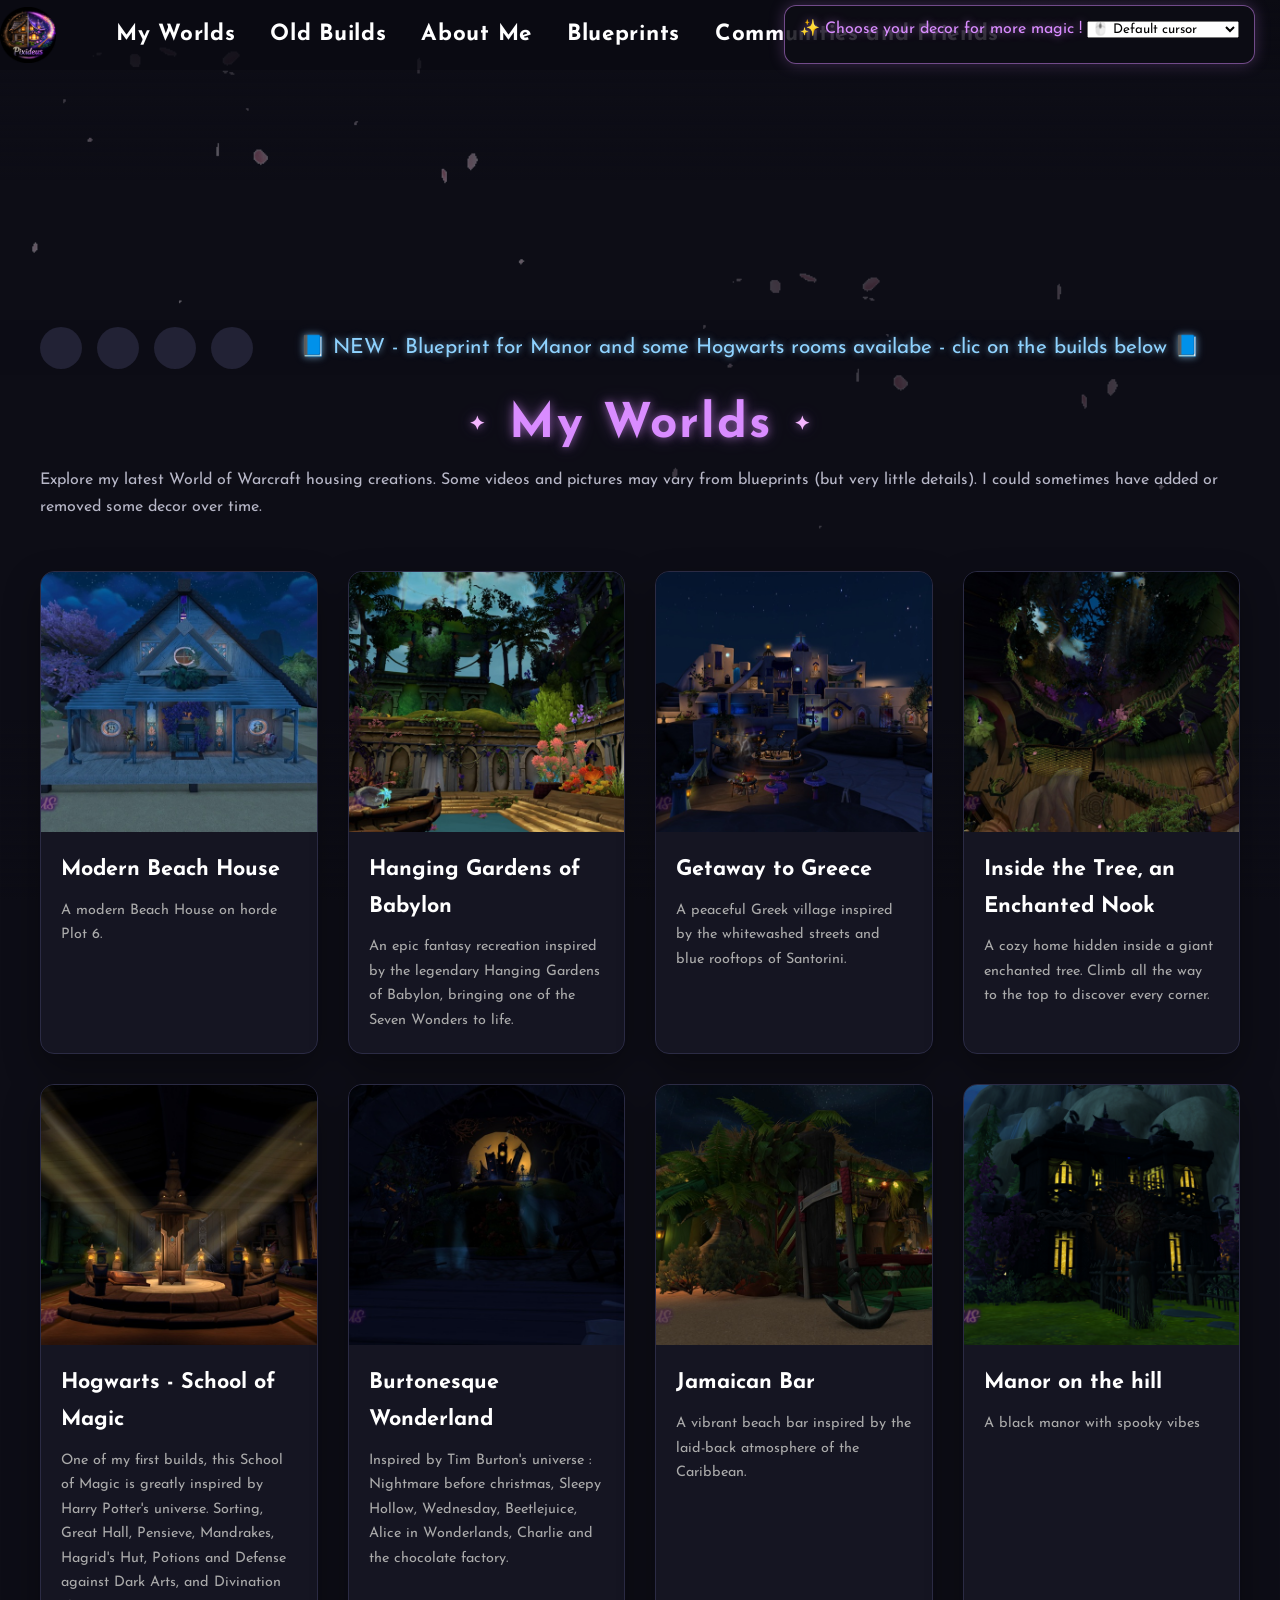
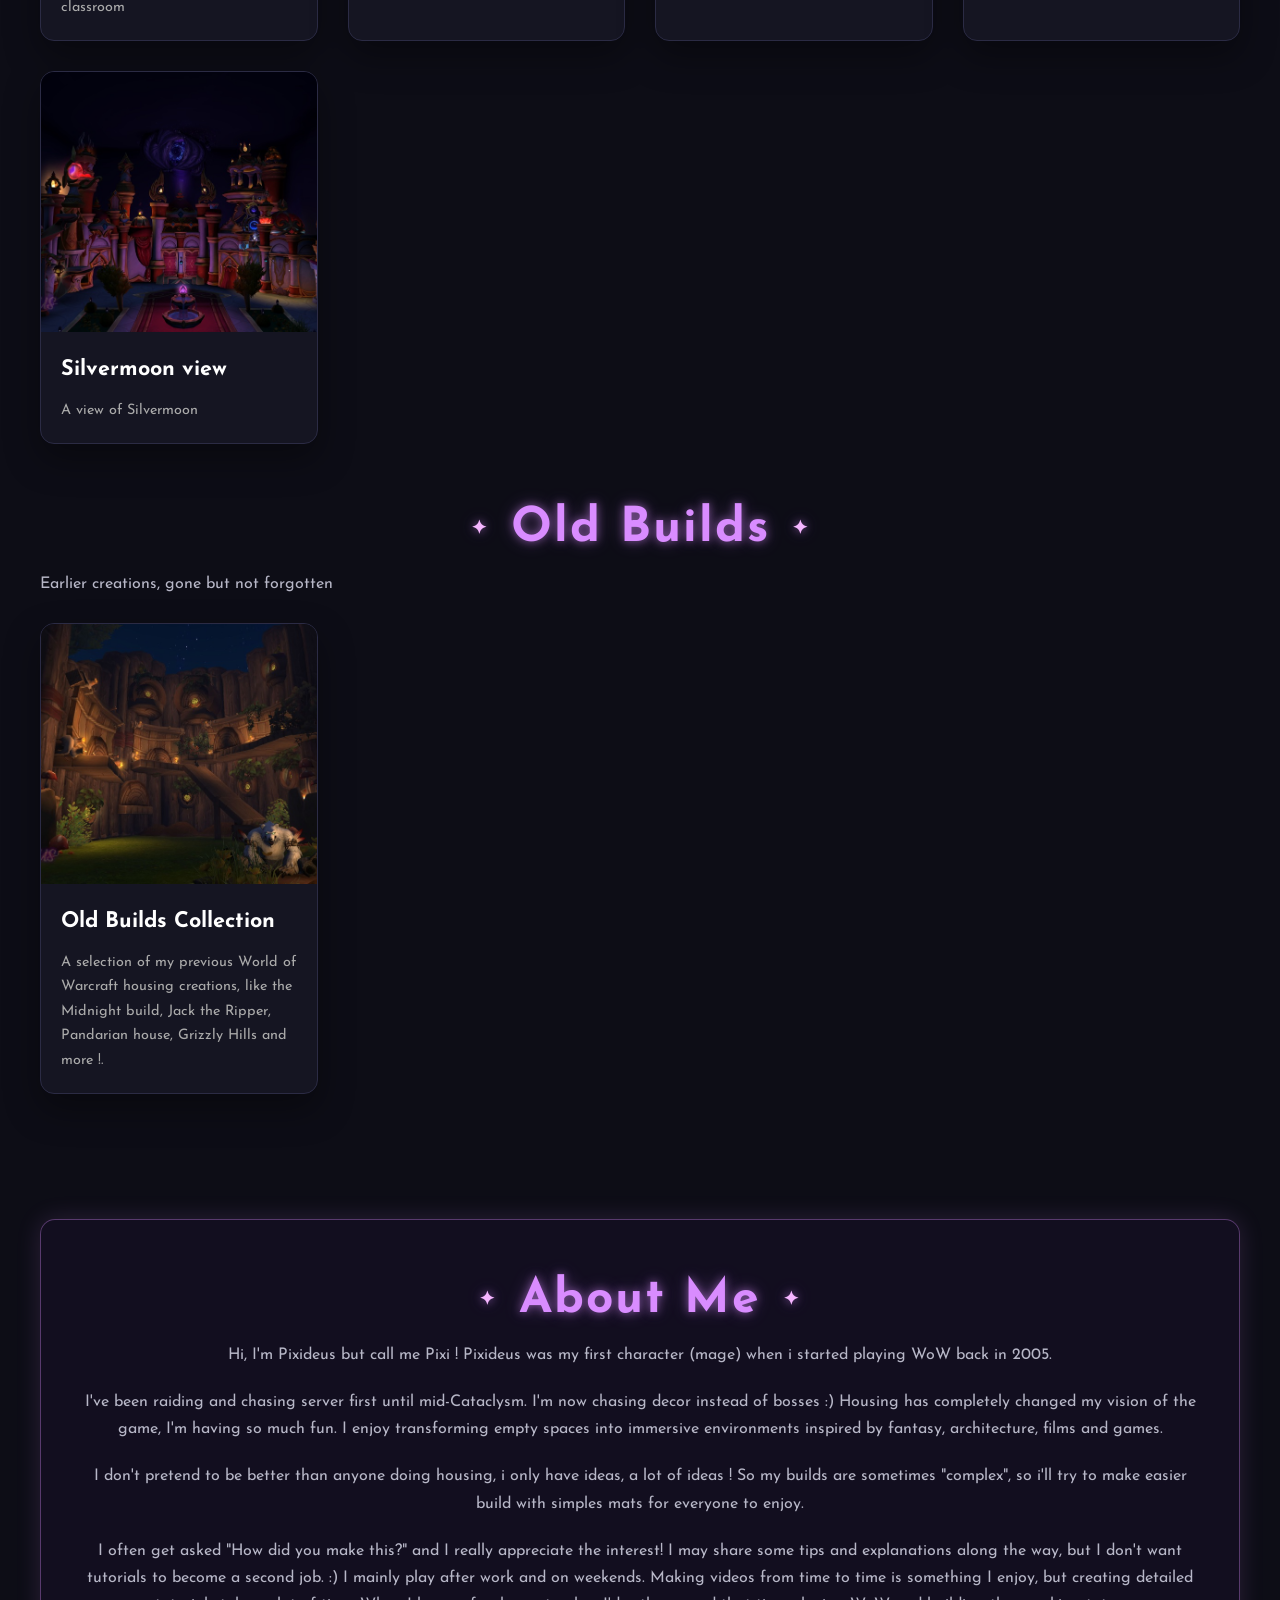
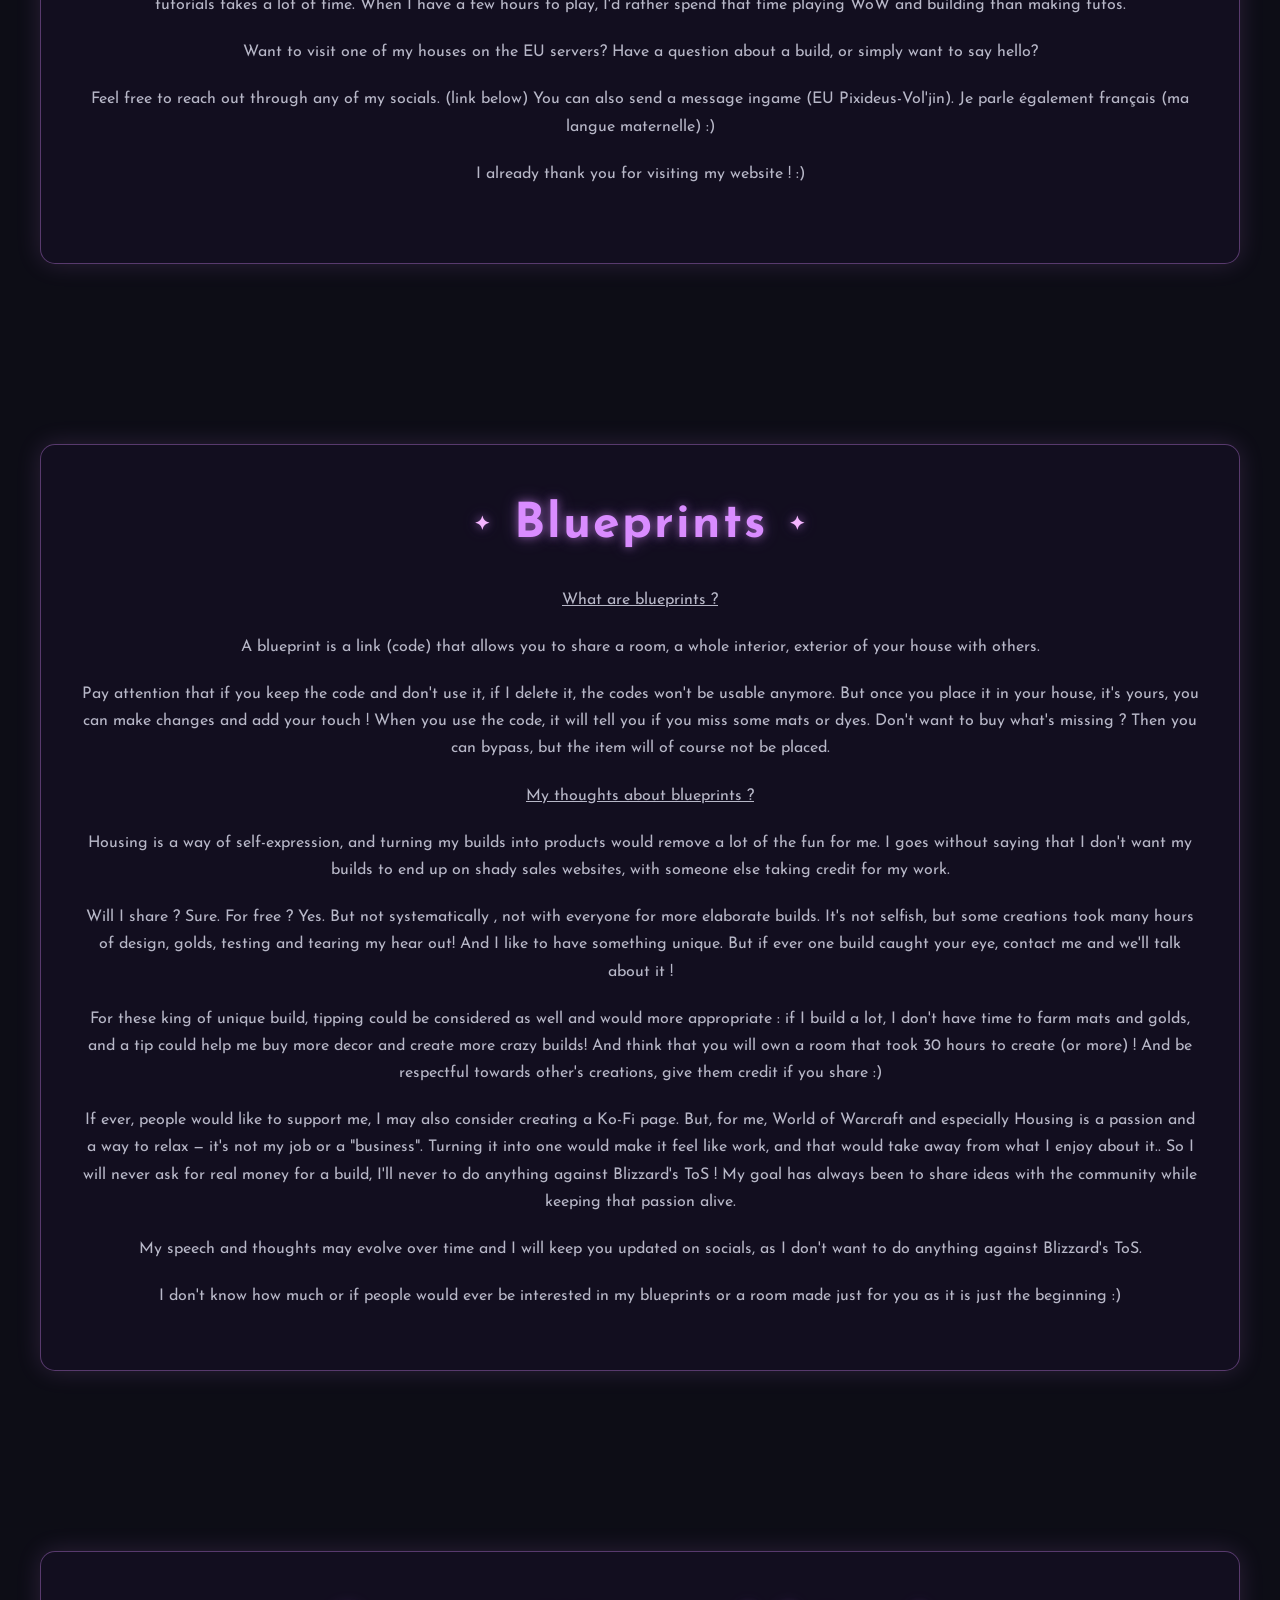
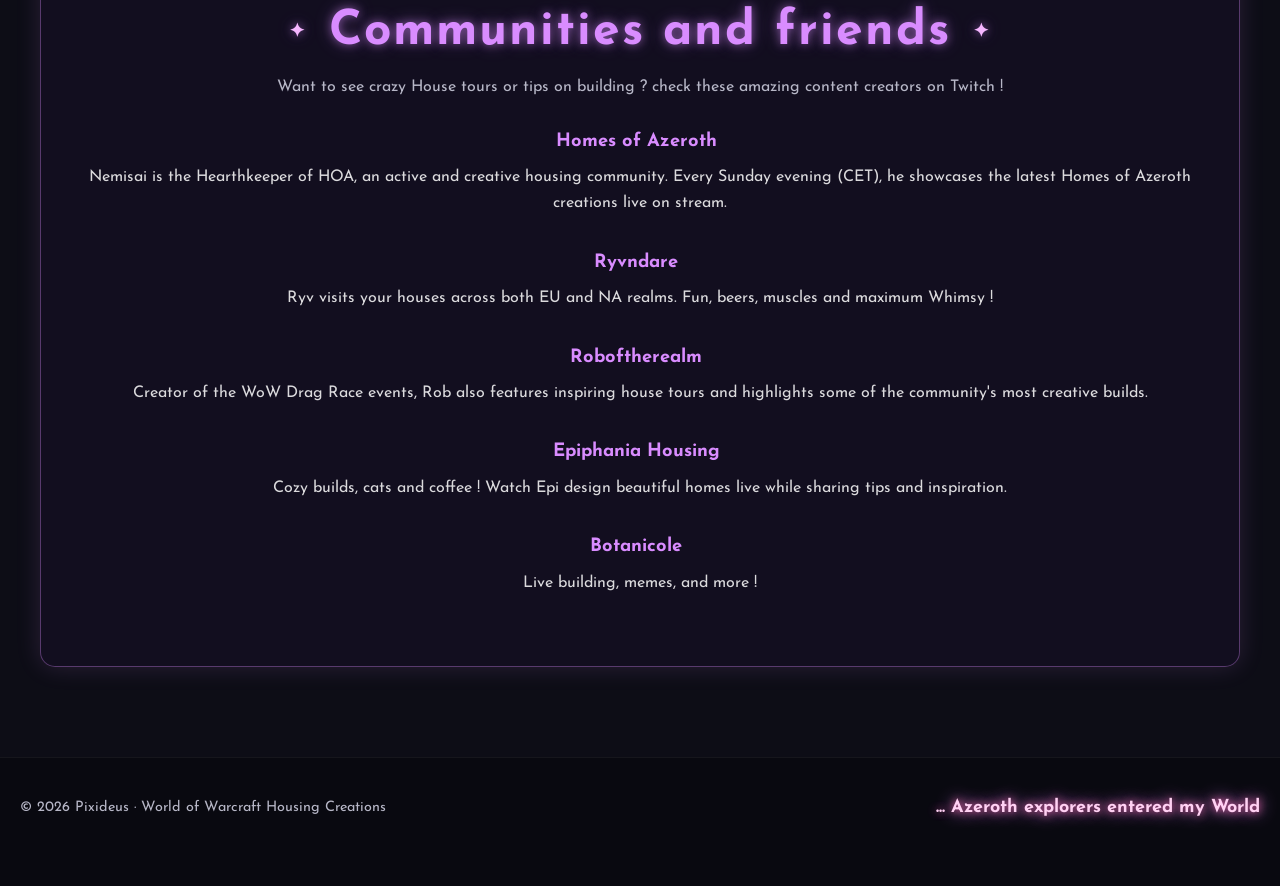
==== commit 5a30b591: "Update index.html" ====
--- a/index.html
+++ b/index.html
@@ -214,7 +214,7 @@
 
         <p>
             Explore my latest World of Warcraft housing creations.
-            Some videos and pictures may vary from blueprints (but very little details).  I could sometimes have added or withdraw some decor over time.
+            Some videos and pictures may vary from blueprints (but very little details).  I could sometimes have added or removed some decor over time.
         </p>
 
         <div id="builds-container" class="builds-grid">
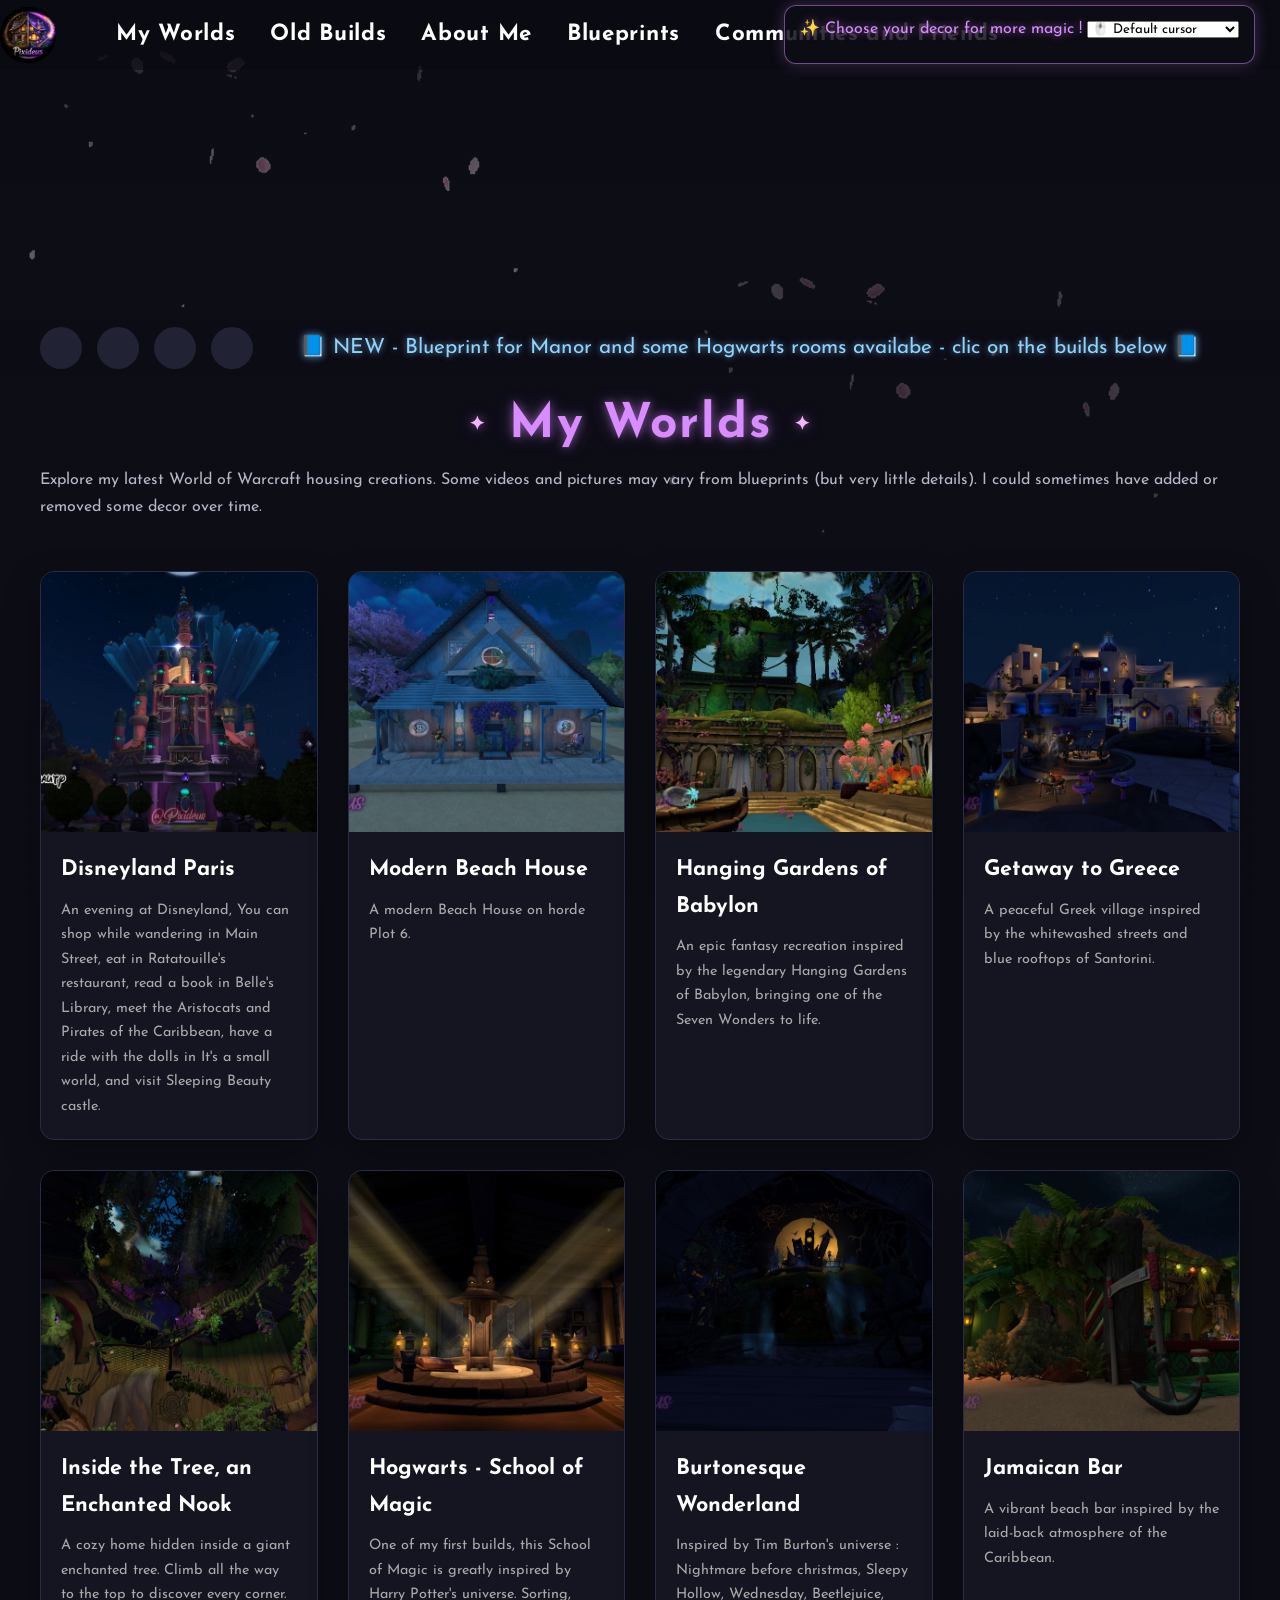
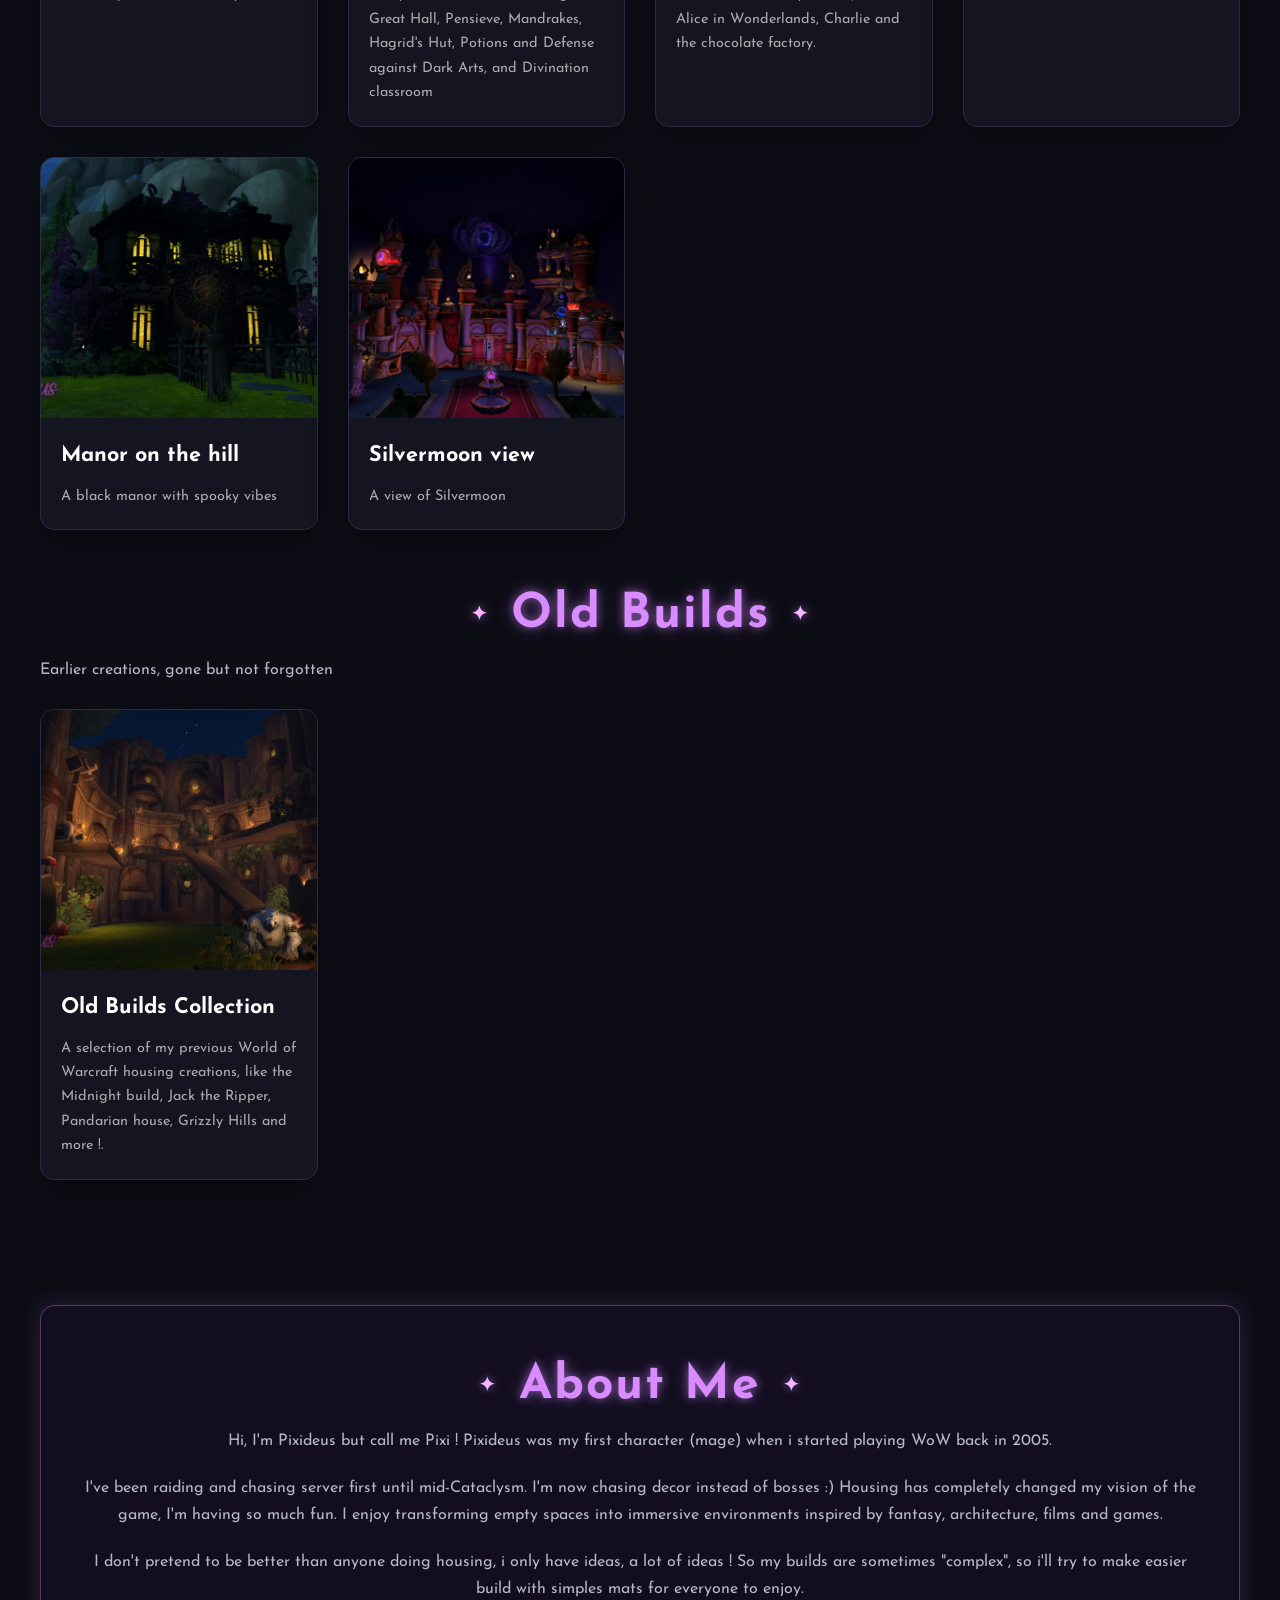
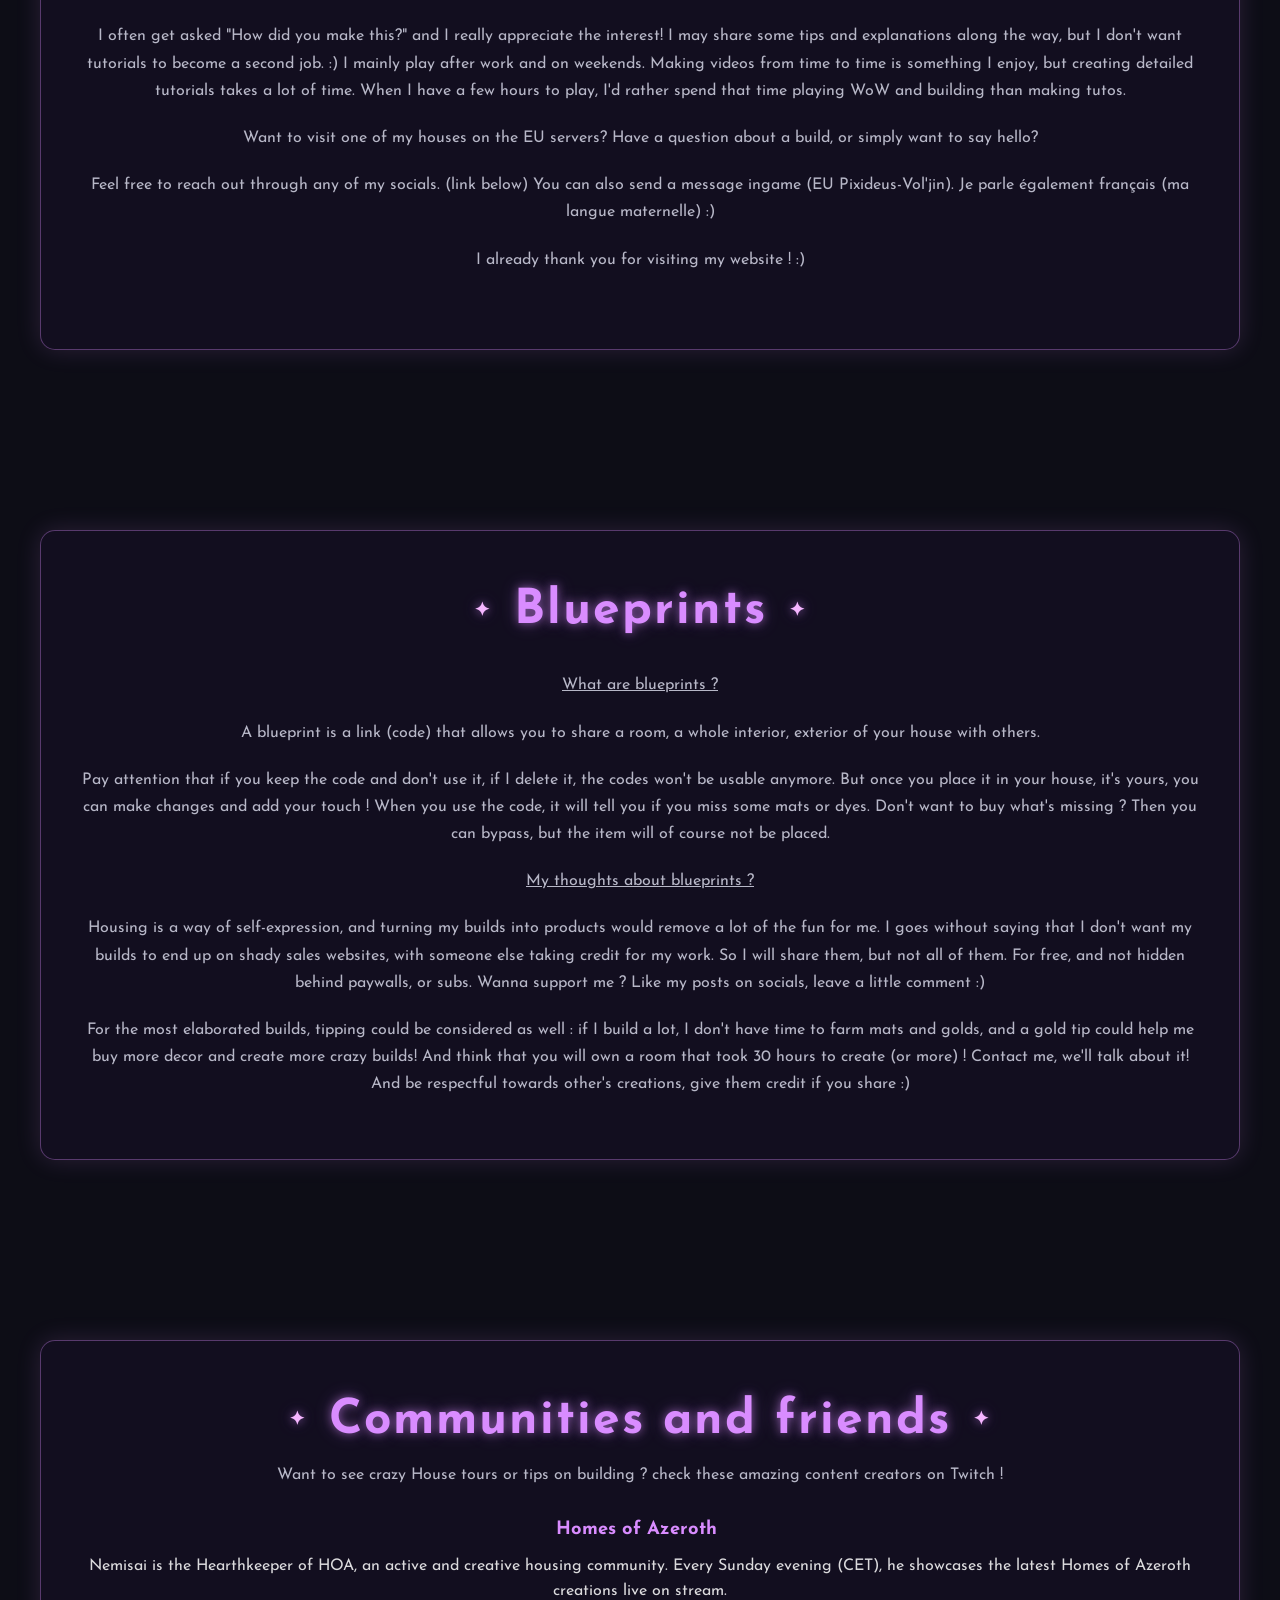
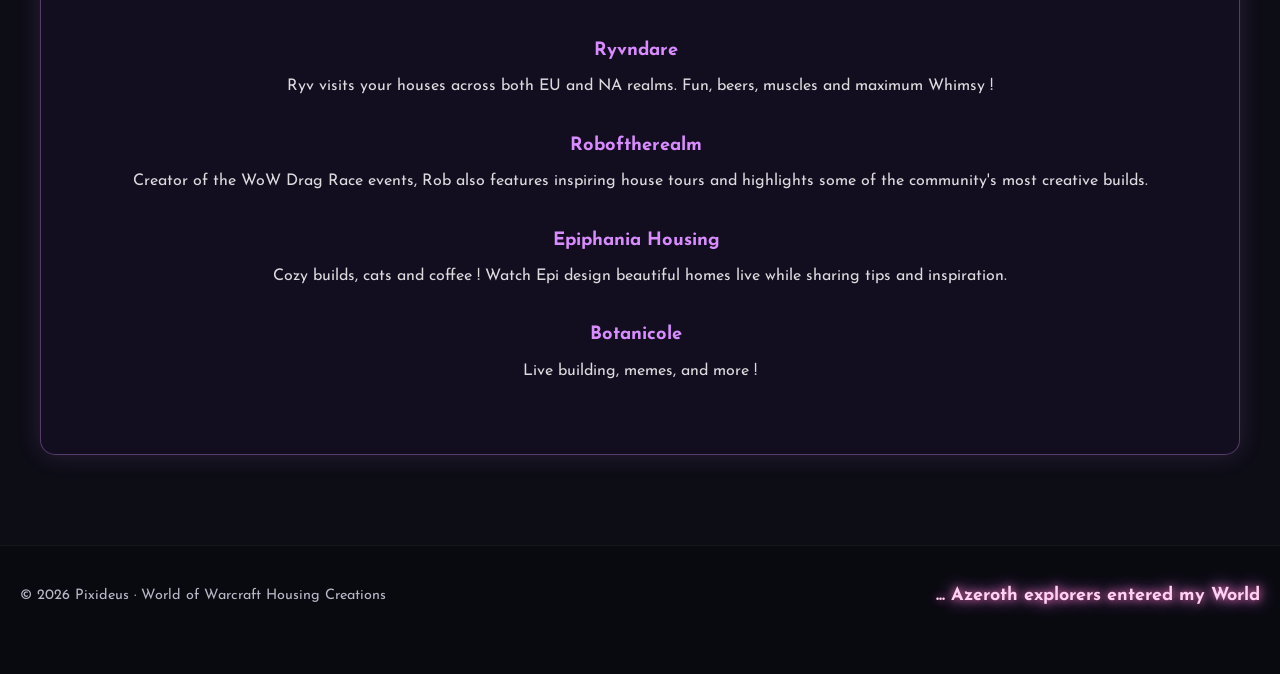
==== commit 245ff5bb: "Update index.html" ====
--- a/index.html
+++ b/index.html
@@ -378,32 +378,18 @@
                       <p>
                         Housing is a way of self-expression, and turning my builds into products would remove a lot of the fun for me.
                         I goes without saying that I don't want my builds to end up on shady sales websites, with someone else taking credit for my work.
+                    So I will share them, but not all of them.  For free, and not hidden behind paywalls, or subs.  Wanna support me ? Like my posts on socials, leave a little comment :)
                         </p>
                           
-                          <p>
-
-                        Will I share ? Sure.  For free ? Yes.  But not systematically , not with everyone for more elaborate builds.         
-                        It's not selfish, but some creations took many hours of design, golds, testing and tearing my hear out! And I like to have something unique.
-                        But if ever one build caught your eye, contact me and we'll talk about it !
-    </p>
+                         
                                 <p>
-                        For these king of unique build, tipping could be considered as well and would more appropriate : if I build a lot, I don't have time to farm mats and golds, and a tip could help me buy more decor and create more crazy builds! 
-                        And think that you will own a room that took 30 hours to create (or more) ! 
+                        For the most elaborated builds, tipping could be considered as well : if I build a lot, I don't have time to farm mats and golds, and a gold tip could help me buy more decor and create more crazy builds! 
+                        And think that you will own a room that took 30 hours to create (or more) ! Contact me, we'll talk about it!
                         And be respectful towards other's creations, give them credit if you share :)
                        
                                </p>
 
-                         <p>
-                        If ever, people would like to support me, I may also consider creating a Ko-Fi page. But, for me, World of Warcraft and especially Housing is a passion and a way to relax — it's not my job or a "business".  
-                        Turning it into one would make it feel like work, and that would take away from what I enjoy about it..  So I will never ask for real money for a build, I'll never to do anything against Blizzard's ToS !
-                        My goal has always been to share ideas with the community while keeping that passion alive. 
-                         </p>
-                       <p>
-                        My speech and thoughts may evolve over time and I will keep you updated on socials, as I don't want to do anything against Blizzard's ToS. </p>
-                                                  </p>
-                          <p> I don't know how much or if people would ever be interested in my blueprints or a room made just for you as it is just the beginning :)
-                  
-                     </p>
+                         
                     <p class="about-intro">
                         </p>
                                             </div>
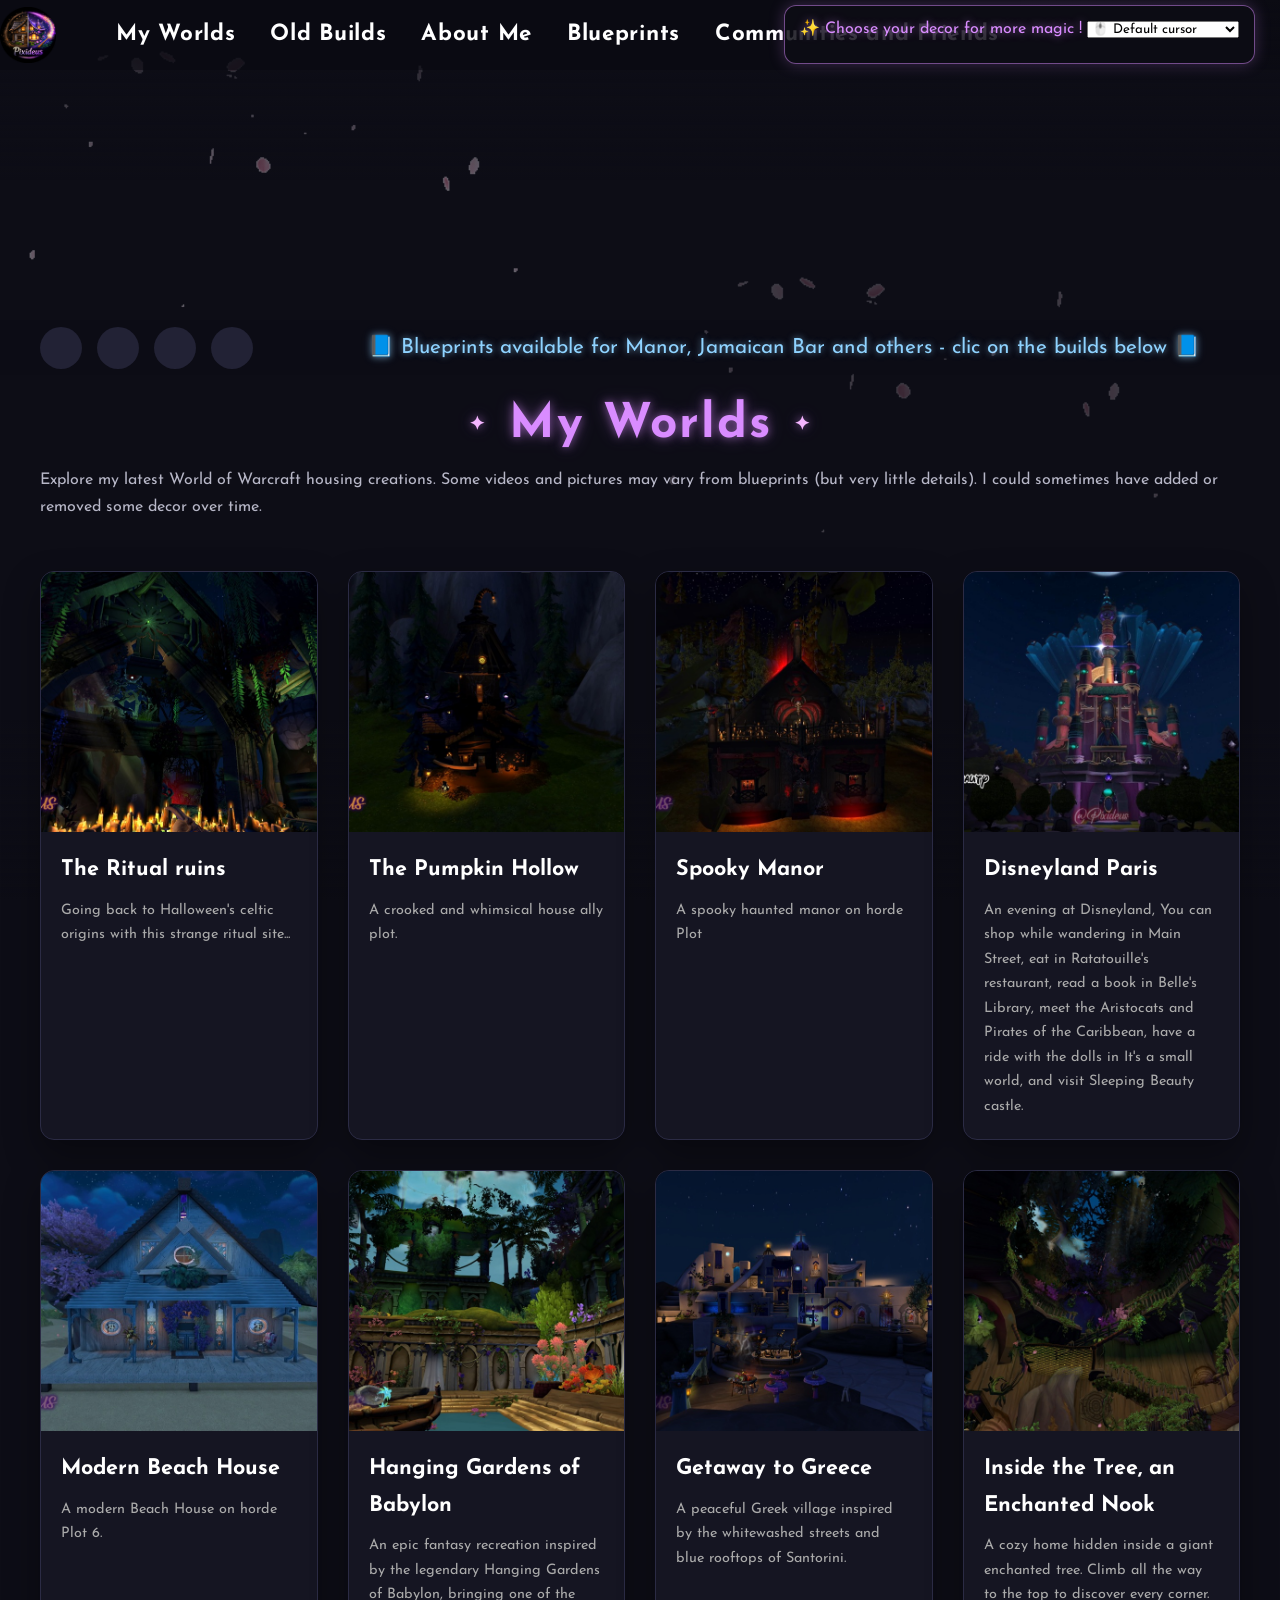
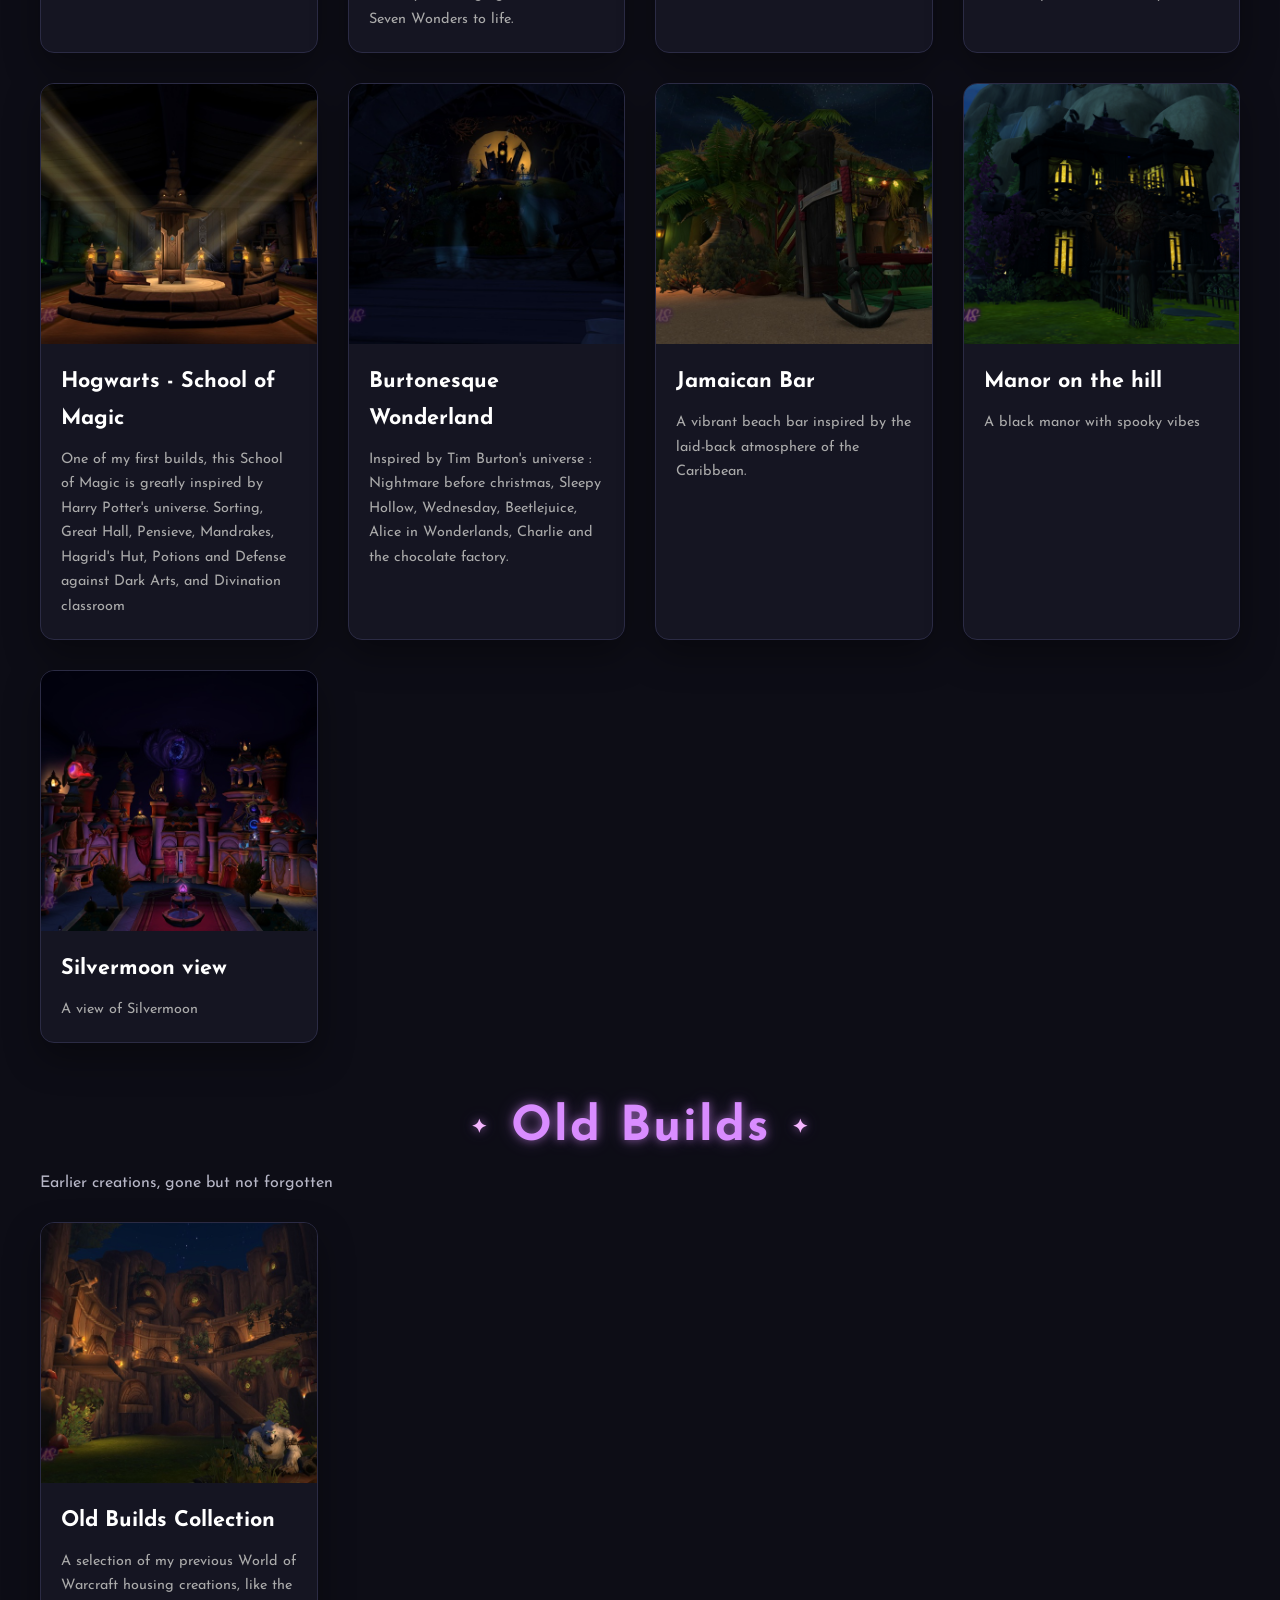
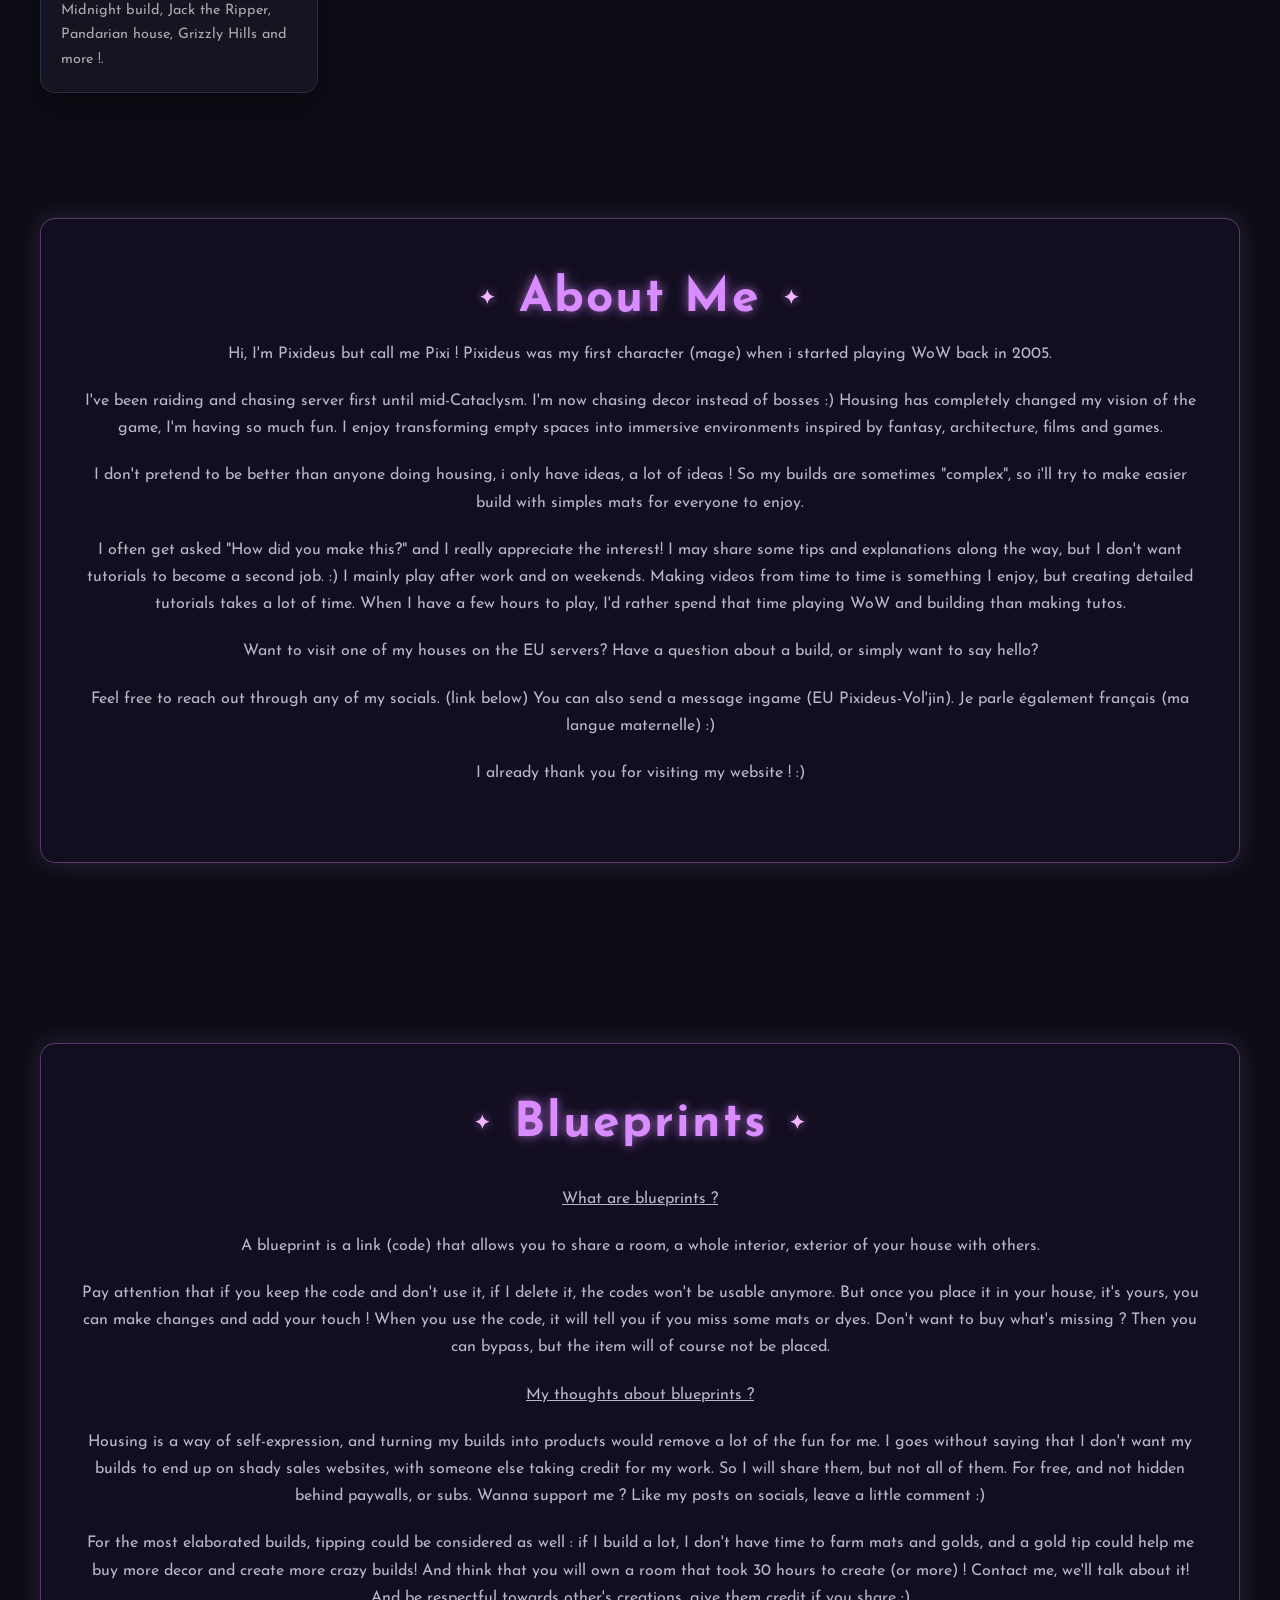
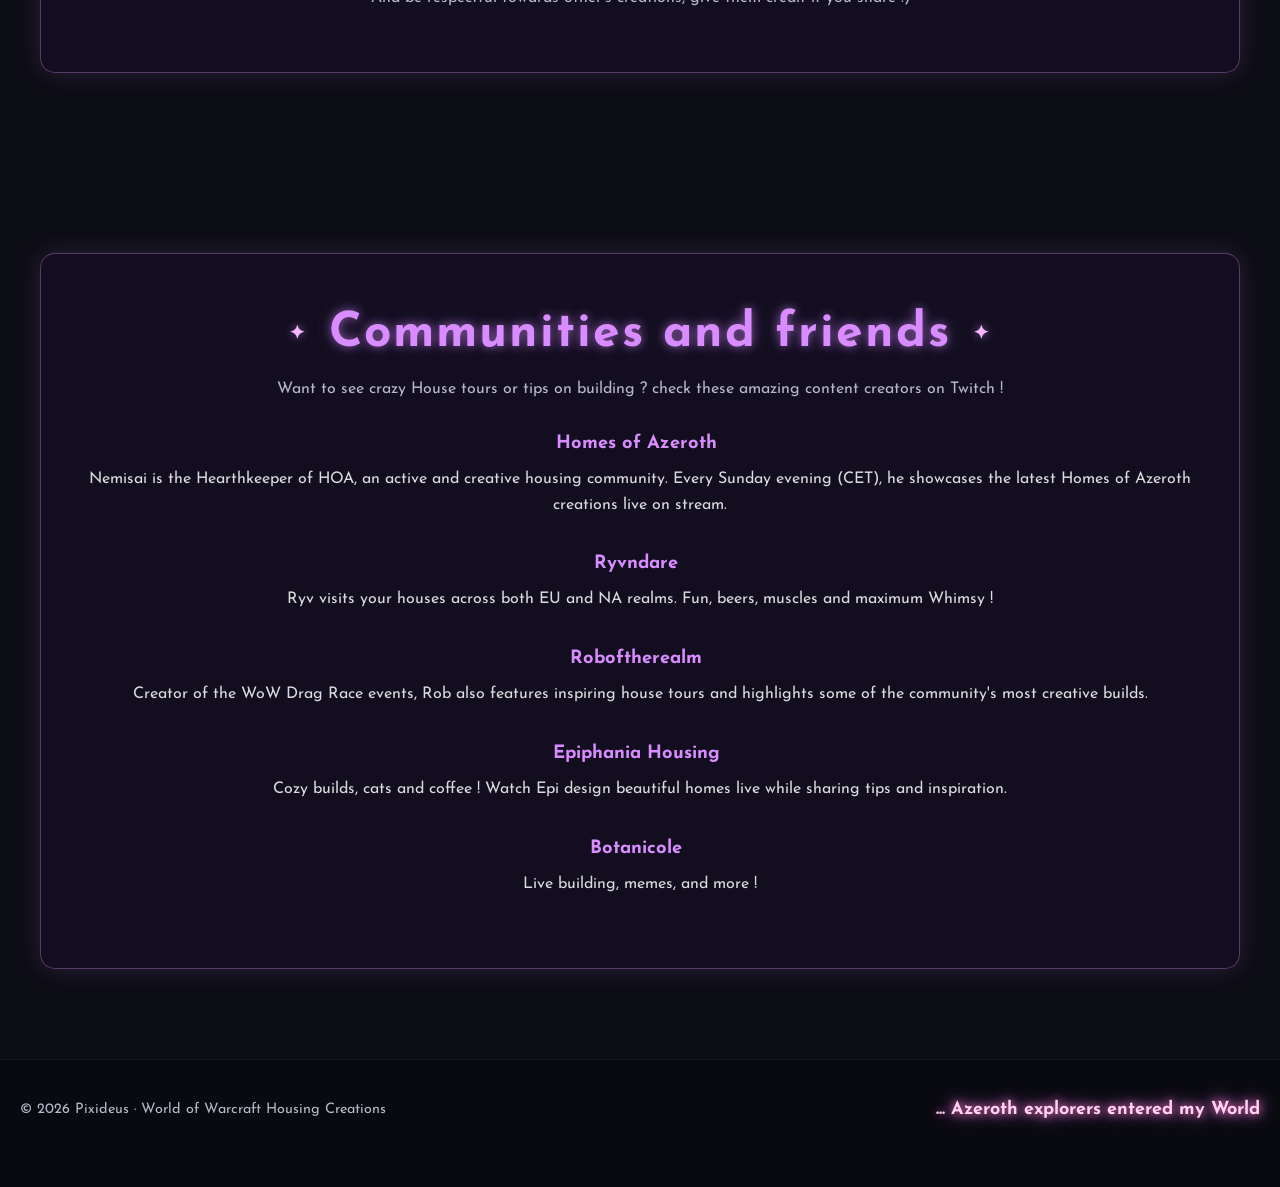
==== commit ec361602: "Update index.html" ====
--- a/index.html
+++ b/index.html
@@ -194,7 +194,7 @@
 
             <div class="hero-announcement-container">
     <div class="hero-announcement">
-    📘 NEW - Blueprint for Manor and some Hogwarts rooms availabe - clic on the builds below 📘
+    📘 Blueprints available for Manor, Jamaican Bar and others - clic on the builds below 📘
 </div>
 </div>
 </div>
